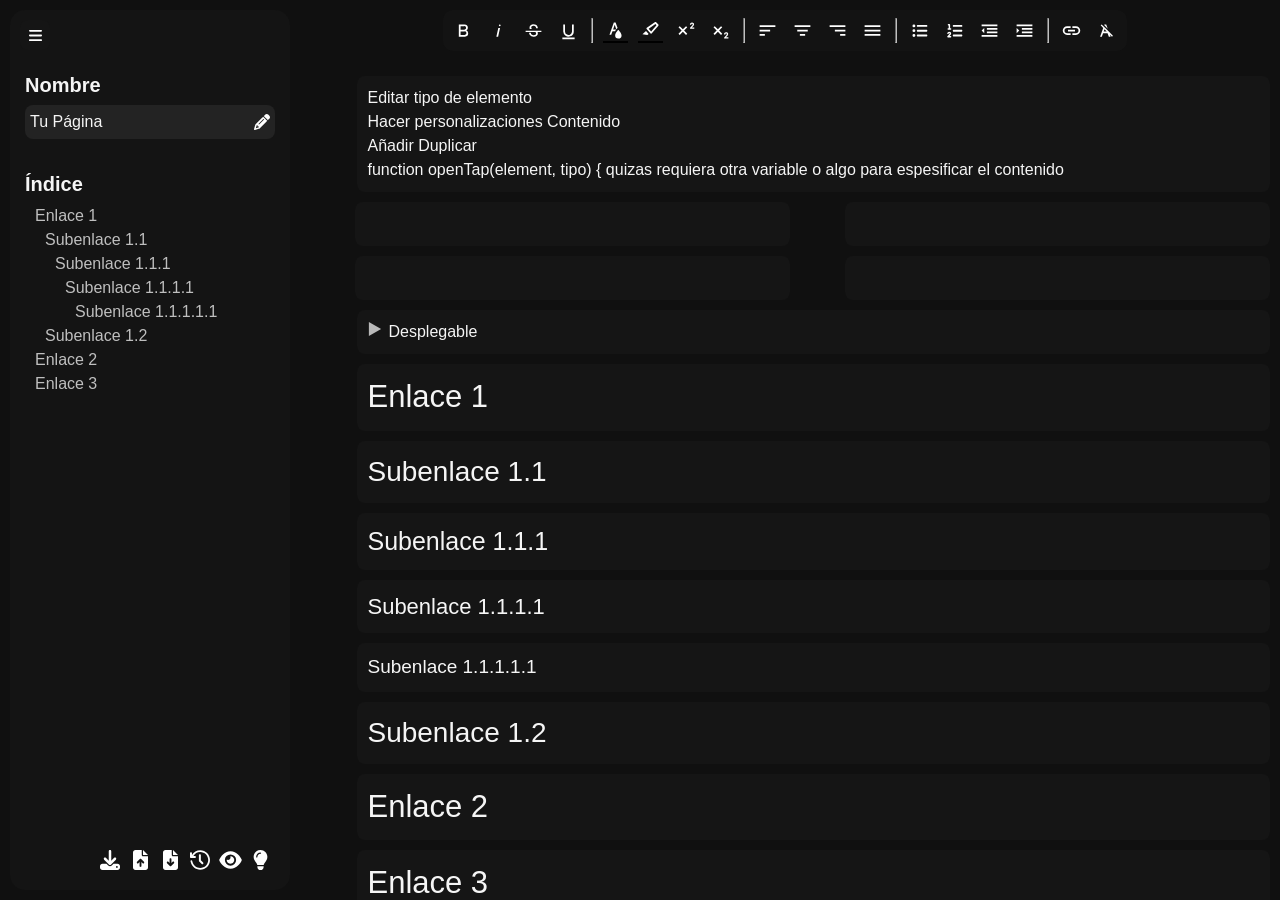
==== Proyecto/index.html @ 1f8efad2 "Add files via upload" ====
<!DOCTYPE html>
<html lang="es">
  <head>
    <meta charset="UTF-8">
    <meta name="viewport" content="width=device-width, initial-scale=1.0">
    <title>Tu Página</title>
    <link rel="stylesheet" href="style.css">
  </head>
  <body class="dark Edit">
    <div id="menu-lateral" class="active">
      <div class="popup-backdrop" onclick="toggleMenu()" ontouchstart="toggleMenu()"></div>
      <div class="btn-desplegable" onclick="toggleMenu()" ontouchstart="toggleMenu()"><i class="menu"></i></div>
      <div class="panel-menu">
        <div class="indice">
          <h2>Nombre</h2>
          <div class="nombre">
            <p contenteditable="true" oninput="document.title=this.innerText.trim()!=='' ? this.innerText:'Titulo'" onblur="if (this.innerText.trim() === '') {this.innerText = 'Titulo';}">Tu Página</p>
            <i class="edit"></i>
          </div>
          <h2>Índice</h2>
          <div id="indice"></div>
        </div>
        <div class="configuracion">
          <a href="#" title="Guardar"><i class="download"></i></a>
          <a href="#" title="Importar"><i class="import"></i></a>
          <a href="#" title="Exportar"><i class="export"></i></a>
          <a href="#" title="Historial"><i class="story"></i></a>
          <a href="#" title="Editar" onclick="ModeEditar()" ontouchstart="ModeEditar()"><i class="edit"></i></a>
          <a href="#" title="Vista" onclick="ModeView()" ontouchstart="ModeView()"><i class="view"></i></a>
          <a href="#" title="Cambiar aspecto" onclick="document.body.classList.toggle('dark');" ontouchstart="document.body.classList.toggle('dark');"><i class="light"></i></a>
        </div>
      </div>
    </div>

    <div class="cuerpo">
      <div class="menu-superior">
        <div class="menuEdicion">
          <a href="#" title="Negrita (Ctrl+B)" class="opcion" id="negro" onclick="aplicarFormato('bold')" ontouchstart="aplicarFormato('bold')"><i class="bold"></i></a>
          <a href="#" title="Cursiva (Ctrl+I)" class="opcion" id="cursiva" onclick="aplicarFormato('italic')" ontouchstart="aplicarFormato('italic')"><i class="italic"></i></a>
          <a href="#" title="Tachar" class="opcion" id="tachar" onclick="aplicarFormato('strikeThrough')" ontouchstart="aplicarFormato('strikeThrough')"><i class="strikeThrough"></i></a>
          <a href="#" title="Subrayar (Ctrl+U)" class="opcion" id="subrayar" onclick="aplicarFormato('underline')" ontouchstart="aplicarFormato('underline')"><i class="underline"></i></a>
          <hr>
          <label for="colorTexto" title="Color de texto" class="opcion">
            <i class="foreColor"></i>
            <input type="color" id="colorTexto" oninput="cambiarColor('foreColor', this.value)">
            <span style="background: black;" id="color-texto"></span>
          </label>
          <label for="colorResaltar" title="Color de relleno" class="opcion">
            <i class="backColor"></i>
            <input type="color" id="colorResaltar" oninput="cambiarColor('backColor', this.value)">
            <span style="background: black;" id="color-resaltar"></span>
          </label>
          <a href="#" title="Superíndice" class="opcion" id="superindice" onclick="aplicarFormato('superscript')" ontouchstart="aplicarFormato('superscript')"><i class="superscript"></i></a>
          <a href="#" title="Subíndice" class="opcion" id="subindice" onclick="aplicarFormato('subscript')" ontouchstart="aplicarFormato('subscript')"><i class="subscript"></i></a>
          <hr>
          <a href="#" title="Alinear a la izquierda" class="opcion" id="izquierda" onclick="aplicarFormato('justifyLeft')" ontouchstart="aplicarFormato('justifyLeft')"><i class="justifyLeft"></i></a>
          <a href="#" title="Alinear al centro" class="opcion" id="centro" onclick="aplicarFormato('justifyCenter')" ontouchstart="aplicarFormato('justifyCenter')"><i class="justifyCenter"></i></a>
          <a href="#" title="Alinear a la derecha" class="opcion" id="derecha" onclick="aplicarFormato('justifyRight')" ontouchstart="aplicarFormato('justifyRight')"><i class="justifyRight"></i></a>
          <a href="#" title="Justificar texto" class="opcion" id="justificar" onclick="aplicarFormato('justifyFull')" ontouchstart="aplicarFormato('justifyFull')"><i class="justifyFull"></i></a>
          <hr>
          <a href="#" title="Lista con viñeta" class="opcion" id="lista-viñeta" onclick="aplicarFormato('insertUnorderedList')" ontouchstart="aplicarFormato('insertUnorderedList')"><i class="insertUnorderedList"></i></a>
          <a href="#" title="Lista con numerada" class="opcion" id="lista-numerada" onclick="aplicarFormato('insertOrderedList')" ontouchstart="aplicarFormato('insertOrderedList')"><i class="insertOrderedList"></i></a>
          <a href="#" title="Reducir sangria" class="opcion" id="reducir-sangria" onclick="aplicarFormato('outdent')" ontouchstart="aplicarFormato('outdent')"><i class="outdent"></i></a>
          <a href="#" title="Aumentar sangria" class="opcion" id="aumentar-sangria" onclick="aplicarFormato('indent')" ontouchstart="aplicarFormato('indent')"><i class="indent"></i></a>
          <hr>
          <a href="#" title="Insertar enlace" class="opcion" id="enlaces" onclick="insertarEnlace()" ontouchstart="insertarEnlace()"><i class="insertarEnlace"></i></a>
          <a href="#" title="Borrar formato" class="opcion" id="borrar-formato" onclick="aplicarFormato('removeFormat')" ontouchstart="aplicarFormato('removeFormat')"><i class="removeFormat"></i></a>
        </div>
      </div>

      <div id="conten">
        <div class="seccion">
          <div class="columna">
            <div class="content texto" data-info='{"tipo": "texto"}'>
              <div class="conf">
                <i class="add" onclick="openTap(this, 'Add')" ontouchstart="openTap(this, 'Add')"></i>
                <i class="drag" ondragstart="iniciarArrastre(event)" draggable="true"></i>
              </div>
              <div class="ajustes">
                <i class="configuracion" onclick="abrirConfig(this)" ontouchstart="abrirConfig(this)"></i>
                <div class="configura">
                  <div onclick="openTap(this, 'Editar')" ontouchstart="openTap(this, 'Editar')"><i class="edit"></i> Editar</div>
                  <div onclick="openTap(this, 'Contenido')" ontouchstart="openTap(this, 'Contenido')"><i class="conte"></i> Contenido</div>
                  <div onclick="delContent(this)" ontouchstart="delContent(this)"><i class="del"></i> Borrar</div>
                </div>
              </div>
              <div class="contenido" contenteditable="true" onmouseup="actualizarBotonesFormato()">
                <!-- Contenido aquí -->
                <div>Editar tipo de elemento</div>
                <div>Hacer personalizaciones Contenido</div>
                <div>Añadir Duplicar</div>
                <div>function openTap(element, tipo) { quizas requiera otra variable o algo para espesificar el contenido</div>
              </div>
            </div>
          </div>
        </div>

        <div class="seccion columnas columnas11">
          <div class="columna">
            <div class="content texto" data-info='{"tipo": "texto"}'>
              <div class="conf">
                <i class="add" onclick="openTap(this, 'Add')" ontouchstart="openTap(this, 'Add')"></i>
                <i class="drag" ondragstart="iniciarArrastre(event)" draggable="true"></i>
              </div>
              <div class="ajustes">
                <i class="configuracion" onclick="abrirConfig(this)" ontouchstart="abrirConfig(this)"></i>
                <div class="configura">
                  <div onclick="openTap(this, 'Editar')" ontouchstart="openTap(this, 'Editar')"><i class="edit"></i> Editar</div>
                  <div onclick="openTap(this, 'Contenido')" ontouchstart="openTap(this, 'Contenido')"><i class="conte"></i> Contenido</div>
                  <div onclick="delContent(this)" ontouchstart="delContent(this)"><i class="del"></i> Borrar</div>
                </div>
              </div>
              <div class="contenido" contenteditable="true" onmouseup="actualizarBotonesFormato()">
                <!-- Contenido aquí -->
              </div>
            </div>
            <div class="content texto" data-info='{"tipo": "texto"}'>
              <div class="conf">
                <i class="add" onclick="openTap(this, 'Add')" ontouchstart="openTap(this, 'Add')"></i>
                <i class="drag" ondragstart="iniciarArrastre(event)" draggable="true"></i>
              </div>
              <div class="ajustes">
                <i class="configuracion" onclick="abrirConfig(this)" ontouchstart="abrirConfig(this)"></i>
                <div class="configura">
                  <div onclick="openTap(this, 'Editar')" ontouchstart="openTap(this, 'Editar')"><i class="edit"></i> Editar</div>
                  <div onclick="openTap(this, 'Contenido')" ontouchstart="openTap(this, 'Contenido')"><i class="conte"></i> Contenido</div>
                  <div onclick="delContent(this)" ontouchstart="delContent(this)"><i class="del"></i> Borrar</div>
                </div>
              </div>
              <div class="contenido" contenteditable="true" onmouseup="actualizarBotonesFormato()">
                <!-- Contenido aquí -->
              </div>
            </div>
          </div>
          <div class="columna">
            <div class="content texto" data-info='{"tipo": "texto"}'>
              <div class="conf">
                <i class="add" onclick="openTap(this, 'Add')" ontouchstart="openTap(this, 'Add')"></i>
                <i class="drag" ondragstart="iniciarArrastre(event)" draggable="true"></i>
              </div>
              <div class="ajustes">
                <i class="configuracion" onclick="abrirConfig(this)" ontouchstart="abrirConfig(this)"></i>
                <div class="configura">
                  <div onclick="openTap(this, 'Editar')" ontouchstart="openTap(this, 'Editar')"><i class="edit"></i> Editar</div>
                  <div onclick="openTap(this, 'Contenido')" ontouchstart="openTap(this, 'Contenido')"><i class="conte"></i> Contenido</div>
                  <div onclick="delContent(this)" ontouchstart="delContent(this)"><i class="del"></i> Borrar</div>
                </div>
              </div>
              <div class="contenido" contenteditable="true" onmouseup="actualizarBotonesFormato()">
                <!-- Contenido aquí -->
              </div>
            </div>
            <div class="content texto" data-info='{"tipo": "texto"}'>
              <div class="conf">
                <i class="add" onclick="openTap(this, 'Add')" ontouchstart="openTap(this, 'Add')"></i>
                <i class="drag" ondragstart="iniciarArrastre(event)" draggable="true"></i>
              </div>
              <div class="ajustes">
                <i class="configuracion" onclick="abrirConfig(this)" ontouchstart="abrirConfig(this)"></i>
                <div class="configura">
                  <div onclick="openTap(this, 'Editar')" ontouchstart="openTap(this, 'Editar')"><i class="edit"></i> Editar</div>
                  <div onclick="openTap(this, 'Contenido')" ontouchstart="openTap(this, 'Contenido')"><i class="conte"></i> Contenido</div>
                  <div onclick="delContent(this)" ontouchstart="delContent(this)"><i class="del"></i> Borrar</div>
                </div>
              </div>
              <div class="contenido" contenteditable="true" onmouseup="actualizarBotonesFormato()">
                <!-- Contenido aquí -->
              </div>
            </div>
          </div>
        </div>

        <div class="seccion">
          <div class="columna">
            <div class="content desplegable" data-info='{"tipo": "desplegable"}'>
              <div class="conf">
                <i class="add" onclick="openTap(this, 'Add')" ontouchstart="openTap(this, 'Add')"></i>
                <i class="drag" ondragstart="iniciarArrastre(event)" draggable="true"></i>
              </div>
              <div class="ajustes">
                <i class="configuracion" onclick="abrirConfig(this)" ontouchstart="abrirConfig(this)"></i>
                <div class="configura">
                  <div onclick="openTap(this, 'Editar')" ontouchstart="openTap(this, 'Editar')"><i class="edit"></i> Editar</div>
                  <div onclick="openTap(this, 'Contenido')" ontouchstart="openTap(this, 'Contenido')"><i class="conte"></i> Contenido</div>
                  <div onclick="delContent(this)" ontouchstart="delContent(this)"><i class="del"></i> Borrar</div>
                </div>
              </div>
              <div class="contenido">
                <!-- Titulo y desplegable -->
                <div class="titulo">
                  <i class="arrow" onclick="desplegar(this)" ontouchstart="desplegar(this)"></i>
                  <div contenteditable="true" onmouseup="actualizarBotonesFormato()">Desplegable</div>
                </div>
                <div class="desplegado" style="max-height: 0px; overflow: hidden;">
                  <!-- Contenido aquí -->
                  <div class="seccion">
                    <div class="columna">
                      <div class="content texto" data-info='{"tipo": "texto"}'>
                        <div class="conf">
                          <i class="add" onclick="openTap(this, 'Add')" ontouchstart="openTap(this, 'Add')"></i>
                          <i class="drag" ondragstart="iniciarArrastre(event)" draggable="true"></i>
                        </div>
                        <div class="ajustes">
                          <i class="configuracion" onclick="abrirConfig(this)" ontouchstart="abrirConfig(this)"></i>
                          <div class="configura">
                            <div onclick="openTap(this, 'Editar')" ontouchstart="openTap(this, 'Editar')"><i class="edit"></i> Editar</div>
                            <div onclick="openTap(this, 'Contenido')" ontouchstart="openTap(this, 'Contenido')"><i class="conte"></i> Contenido</div>
                            <div onclick="delContent(this)" ontouchstart="delContent(this)"><i class="del"></i> Borrar</div>
                          </div>
                        </div>
                        <div class="contenido texto" contenteditable="true" onmouseup="actualizarBotonesFormato()">
                          <!-- Contenido aquí -->
                        </div>
                      </div>
                    </div>
                  </div>
                </div>
              </div>
            </div>
          </div>
        </div>
        
        <!-- Titulo -->
        <div class="seccion">
          <div class="columna">
            <div class="content titulo" data-info='{"tipo": "titulo", "nivel": "1"}'>
              <div class="conf">
                <i class="add" onclick="openTap(this, 'Add')" ontouchstart="openTap(this, 'Add')"></i>
                <i class="drag" ondragstart="iniciarArrastre(event)" draggable="true"></i>
              </div>
              <div class="ajustes">
                <i class="configuracion" onclick="abrirConfig(this)" ontouchstart="abrirConfig(this)"></i>
                <div class="configura">
                  <div onclick="openTap(this, 'Editar')" ontouchstart="openTap(this, 'Editar')"><i class="edit"></i> Editar</div>
                  <div onclick="openTap(this, 'Contenido')" ontouchstart="openTap(this, 'Contenido')"><i class="conte"></i> Contenido</div>
                  <div onclick="delContent(this)" ontouchstart="delContent(this)"><i class="del"></i> Borrar</div>
                </div>
              </div>
              <div class="contenido">
                <!-- Contenido aquí -->
                <div class="titulo" id="H1_0"></div>
                <h1 contenteditable="true" onmouseup="actualizarBotonesFormato()" onkeyup="UpdateTitulos()">Enlace 1</h1>
              </div>
            </div>
          </div>
        </div>
        
        <!-- Titulo -->
        <div class="seccion">
          <div class="columna">
            <div class="content titulo" data-info='{"tipo": "titulo", "nivel": "2"}'>
              <div class="conf">
                <i class="add" onclick="openTap(this, 'Add')" ontouchstart="openTap(this, 'Add')"></i>
                <i class="drag" ondragstart="iniciarArrastre(event)" draggable="true"></i>
              </div>
              <div class="ajustes">
                <i class="configuracion" onclick="abrirConfig(this)" ontouchstart="abrirConfig(this)"></i>
                <div class="configura">
                  <div onclick="openTap(this, 'Editar')" ontouchstart="openTap(this, 'Editar')"><i class="edit"></i> Editar</div>
                  <div onclick="openTap(this, 'Contenido')" ontouchstart="openTap(this, 'Contenido')"><i class="conte"></i> Contenido</div>
                  <div onclick="delContent(this)" ontouchstart="delContent(this)"><i class="del"></i> Borrar</div>
                </div>
              </div>
              <div class="contenido">
                <!-- Contenido aquí -->
                <div class="titulo" id="H2_1"></div>
                <h2 contenteditable="true" onmouseup="actualizarBotonesFormato()" onkeyup="UpdateTitulos()">Subenlace 1.1</h2>
              </div>
            </div>
          </div>
        </div>
        
        <!-- Titulo -->
        <div class="seccion">
          <div class="columna">
            <div class="content titulo" data-info='{"tipo": "titulo", "nivel": "3"}'>
              <div class="conf">
                <i class="add" onclick="openTap(this, 'Add')" ontouchstart="openTap(this, 'Add')"></i>
                <i class="drag" ondragstart="iniciarArrastre(event)" draggable="true"></i>
              </div>
              <div class="ajustes">
                <i class="configuracion" onclick="abrirConfig(this)" ontouchstart="abrirConfig(this)"></i>
                <div class="configura">
                  <div onclick="openTap(this, 'Editar')" ontouchstart="openTap(this, 'Editar')"><i class="edit"></i> Editar</div>
                  <div onclick="openTap(this, 'Contenido')" ontouchstart="openTap(this, 'Contenido')"><i class="conte"></i> Contenido</div>
                  <div onclick="delContent(this)" ontouchstart="delContent(this)"><i class="del"></i> Borrar</div>
                </div>
              </div>
              <div class="contenido">
                <!-- Contenido aquí -->
                <div class="titulo" id="H3_2"></div>
                <h3 contenteditable="true" onmouseup="actualizarBotonesFormato()" onkeyup="UpdateTitulos()">Subenlace 1.1.1</h3>
              </div>
            </div>
          </div>
        </div>

        <!-- Titulo -->
        <div class="seccion">
          <div class="columna">
            <div class="content titulo" data-info='{"tipo": "titulo", "nivel": "4"}'>
              <div class="conf">
                <i class="add" onclick="openTap(this, 'Add')" ontouchstart="openTap(this, 'Add')"></i>
                <i class="drag" ondragstart="iniciarArrastre(event)" draggable="true"></i>
              </div>
              <div class="ajustes">
                <i class="configuracion" onclick="abrirConfig(this)" ontouchstart="abrirConfig(this)"></i>
                <div class="configura">
                  <div onclick="openTap(this, 'Editar')" ontouchstart="openTap(this, 'Editar')"><i class="edit"></i> Editar</div>
                  <div onclick="openTap(this, 'Contenido')" ontouchstart="openTap(this, 'Contenido')"><i class="conte"></i> Contenido</div>
                  <div onclick="delContent(this)" ontouchstart="delContent(this)"><i class="del"></i> Borrar</div>
                </div>
              </div>
              <div class="contenido">
                <!-- Contenido aquí -->
                <div class="titulo" id="H4_3"></div>
                <h4 contenteditable="true" onmouseup="actualizarBotonesFormato()" onkeyup="UpdateTitulos()">Subenlace 1.1.1.1</h4>
              </div>
            </div>
          </div>
        </div>

        <!-- Titulo -->
        <div class="seccion">
          <div class="columna">
            <div class="content titulo" data-info='{"tipo": "titulo", "nivel": "5"}'>
              <div class="conf">
                <i class="add" onclick="openTap(this, 'Add')" ontouchstart="openTap(this, 'Add')"></i>
                <i class="drag" ondragstart="iniciarArrastre(event)" draggable="true"></i>
              </div>
              <div class="ajustes">
                <i class="configuracion" onclick="abrirConfig(this)" ontouchstart="abrirConfig(this)"></i>
                <div class="configura">
                  <div onclick="openTap(this, 'Editar')" ontouchstart="openTap(this, 'Editar')"><i class="edit"></i> Editar</div>
                  <div onclick="openTap(this, 'Contenido')" ontouchstart="openTap(this, 'Contenido')"><i class="conte"></i> Contenido</div>
                  <div onclick="delContent(this)" ontouchstart="delContent(this)"><i class="del"></i> Borrar</div>
                </div>
              </div>
              <div class="contenido">
                <!-- Contenido aquí -->
                <div class="titulo" id="H5_4"></div>
                <h5 contenteditable="true" onmouseup="actualizarBotonesFormato()" onkeyup="UpdateTitulos()">Subenlace 1.1.1.1.1</h5>
              </div>
            </div>
          </div>
        </div>

        <!-- Titulo -->
        <div class="seccion">
          <div class="columna">
            <div class="content titulo" data-info='{"tipo": "titulo", "nivel": "2"}'>
              <div class="conf">
                <i class="add" onclick="openTap(this, 'Add')" ontouchstart="openTap(this, 'Add')"></i>
                <i class="drag" ondragstart="iniciarArrastre(event)" draggable="true"></i>
              </div>
              <div class="ajustes">
                <i class="configuracion" onclick="abrirConfig(this)" ontouchstart="abrirConfig(this)"></i>
                <div class="configura">
                  <div onclick="openTap(this, 'Editar')" ontouchstart="openTap(this, 'Editar')"><i class="edit"></i> Editar</div>
                  <div onclick="openTap(this, 'Contenido')" ontouchstart="openTap(this, 'Contenido')"><i class="conte"></i> Contenido</div>
                  <div onclick="delContent(this)" ontouchstart="delContent(this)"><i class="del"></i> Borrar</div>
                </div>
              </div>
              <div class="contenido">
                <!-- Contenido aquí -->
                <div class="titulo" id="H2_5"></div>
                <h2 contenteditable="true" onmouseup="actualizarBotonesFormato()" onkeyup="UpdateTitulos()">Subenlace 1.2</h2>
              </div>
            </div>
          </div>
        </div>
        
        <!-- Titulo -->
        <div class="seccion">
          <div class="columna">
            <div class="content titulo" data-info='{"tipo": "titulo", "nivel": "1"}'>
              <div class="conf">
                <i class="add" onclick="openTap(this, 'Add')" ontouchstart="openTap(this, 'Add')"></i>
                <i class="drag" ondragstart="iniciarArrastre(event)" draggable="true"></i>
              </div>
              <div class="ajustes">
                <i class="configuracion" onclick="abrirConfig(this)" ontouchstart="abrirConfig(this)"></i>
                <div class="configura">
                  <div onclick="openTap(this, 'Editar')" ontouchstart="openTap(this, 'Editar')"><i class="edit"></i> Editar</div>
                  <div onclick="openTap(this, 'Contenido')" ontouchstart="openTap(this, 'Contenido')"><i class="conte"></i> Contenido</div>
                  <div onclick="delContent(this)" ontouchstart="delContent(this)"><i class="del"></i> Borrar</div>
                </div>
              </div>
              <div class="contenido">
                <!-- Contenido aquí -->
                <div class="titulo"></div>
                <h1 contenteditable="true" onmouseup="actualizarBotonesFormato()" onkeyup="UpdateTitulos()">Enlace 2</h1>
              </div>
            </div>
          </div>
        </div>
        
        <!-- Titulo -->
        <div class="seccion">
          <div class="columna">
            <div class="content titulo" data-info='{"tipo": "titulo", "nivel": "1"}'>
              <div class="conf">
                <i class="add" onclick="openTap(this, 'Add')" ontouchstart="openTap(this, 'Add')"></i>
                <i class="drag" ondragstart="iniciarArrastre(event)" draggable="true"></i>
              </div>
              <div class="ajustes">
                <i class="configuracion" onclick="abrirConfig(this)" ontouchstart="abrirConfig(this)"></i>
                <div class="configura">
                  <div onclick="openTap(this, 'Editar')" ontouchstart="openTap(this, 'Editar')"><i class="edit"></i> Editar</div>
                  <div onclick="openTap(this, 'Contenido')" ontouchstart="openTap(this, 'Contenido')"><i class="conte"></i> Contenido</div>
                  <div onclick="delContent(this)" ontouchstart="delContent(this)"><i class="del"></i> Borrar</div>
                </div>
              </div>
              <div class="contenido">
                <!-- Contenido aquí -->
                <div class="titulo" id="H1_7"></div>
                <h1 contenteditable="true" onmouseup="actualizarBotonesFormato()" onkeyup="UpdateTitulos()">Enlace 3</h1>
              </div>
            </div>
          </div>
        </div>
        
        <!-- Tabla -->
        <div class="seccion">
          <div class="columna">
            <div class="content tabla" data-info='{"tipo": "tabla"}'>
              <div class="conf">
                <i class="add" onclick="openTap(this, 'Add')" ontouchstart="openTap(this, 'Add')"></i>
                <i class="drag" ondragstart="iniciarArrastre(event)" draggable="true"></i>
              </div>
              <div class="ajustes">
                <i class="configuracion" onclick="abrirConfig(this)" ontouchstart="abrirConfig(this)"></i>
                <div class="configura">
                  <div onclick="openTap(this, 'Editar')" ontouchstart="openTap(this, 'Editar')"><i class="edit"></i> Editar</div>
                  <div onclick="openTap(this, 'Contenido')" ontouchstart="openTap(this, 'Contenido')"><i class="conte"></i> Contenido</div>
                  <div onclick="delContent(this)" ontouchstart="delContent(this)"><i class="del"></i> Borrar</div>
                </div>
              </div>
              <div class="contenido">
                <!-- Contenido aquí -->
                <table><tbody>
                  <tr>
                  <th contenteditable="true" onmouseup="actualizarBotonesFormato()">
                    Titulo 1 - Tuasdasdas sadas 
                    dsafasdfdafdfa
                    adsfdafdafajsnfmsadnfjsaijukbduajksb lasdkh fiuhenasdfk bakfbksa bfkldebf askjhdbfvknbfg vsdbkbgvksgkbak l
                  </th>
                  <th contenteditable="true" onmouseup="actualizarBotonesFormato()">Titulo 1 - Tuasdasdas sadas </th>
                  <th contenteditable="true" onmouseup="actualizarBotonesFormato()">Titulo 1 - Tuasdasdas sadas </th>
                  </tr>
                  <tr>
                  <td contenteditable="true" onmouseup="actualizarBotonesFormato()">Celda 1</td>
                  <td contenteditable="true" onmouseup="actualizarBotonesFormato()">Celda 2</td>
                  <td contenteditable="true" onmouseup="actualizarBotonesFormato()">Celda 3</td>
                  </tr>
                  <tr>
                  <td contenteditable="true" onmouseup="actualizarBotonesFormato()">Celda 4</td>
                  <td contenteditable="true" onmouseup="actualizarBotonesFormato()">Celda 5</td>
                  <td contenteditable="true" onmouseup="actualizarBotonesFormato()">Celda 6</td>
                  </tr>
                  <tr>
                  <td contenteditable="true" onmouseup="actualizarBotonesFormato()">Celda 7</td>
                  <td contenteditable="true" onmouseup="actualizarBotonesFormato()">Celda 8</td>
                  <td contenteditable="true" onmouseup="actualizarBotonesFormato()">Celda 9</td>
                  </tr>
                </tbody></table>
              </div>
            </div>
          </div>
        </div>

        <!-- Código -->
        <div class="seccion">
          <div class="columna">
            <div class="content code" data-info='{"tipo": "code"}'>
              <div class="conf">
                <i class="add" onclick="openTap(this, 'Add')" ontouchstart="openTap(this, 'Add')"></i>
                <i class="drag" ondragstart="iniciarArrastre(event)" draggable="true"></i>
              </div>
              <div class="ajustes">
                <i class="configuracion" onclick="abrirConfig(this)" ontouchstart="abrirConfig(this)"></i>
                <div class="configura">
                  <div onclick="openTap(this, 'Editar')" ontouchstart="openTap(this, 'Editar')"><i class="edit"></i> Editar</div>
                  <div onclick="openTap(this, 'Contenido')" ontouchstart="openTap(this, 'Contenido')"><i class="conte"></i> Contenido</div>
                  <div onclick="delContent(this)" ontouchstart="delContent(this)"><i class="del"></i> Borrar</div>
                </div>
              </div>
              <div class="contenido">
                <!-- Contenido aquí -->
                <div class="Codigo">
                  <div class="titulo">Código HTML</div>
                  <div class="copy"><button type="button" onclick="CopyCode(this)">Copiar</button></div>
                  <pre><code class="HTML" contenteditable="true" onkeydown="manejarTab(event, this)" onmouseup="actualizarBotonesFormato()" onfocus="limpiarContenido0(this)" onblur="limpiarContenido0(this); hljs.highlightAll();">&lt;a class="download" id="link1" href="#" download="success.txt"&gt;
  &lt;div class="text"&gt;&lt;span&gt;Download&lt;/span&gt;&lt;/div&gt;
  &lt;div class="icon"&gt;&lt;/div&gt;
&lt;/a&gt;</code></pre>
                  <div class="leyenda" contenteditable="true" onmouseup="actualizarBotonesFormato()" onblur="limpiarContenido0(this)">
                    Respuesta
                  </div>
                </div>
              </div>
            </div>
          </div>
        </div>

        <!-- Imagen Preview -->
        <div class="seccion">
          <div class="columna">
            <div class="content imagen" data-info='{"tipo": "imagen", "contenido": ""}'>
              <div class="conf">
                <i class="add" onclick="openTap(this, 'Add')" ontouchstart="openTap(this, 'Add')"></i>
                <i class="drag" ondragstart="iniciarArrastre(event)" draggable="true"></i>
              </div>
              <div class="ajustes">
                <i class="configuracion" onclick="abrirConfig(this)" ontouchstart="abrirConfig(this)"></i>
                <div class="configura">
                  <div onclick="openTap(this, 'Editar')" ontouchstart="openTap(this, 'Editar')"><i class="edit"></i> Editar</div>
                  <div onclick="openTap(this, 'Contenido')" ontouchstart="openTap(this, 'Contenido')"><i class="conte"></i> Contenido</div>
                  <div onclick="delContent(this)" ontouchstart="delContent(this)"><i class="del"></i> Borrar</div>
                </div>
              </div>
              <div class="contenido" onmouseup="actualizarBotonesFormato()">
                <!-- Contenido aquí -->
                <div class="preview" onclick="openTap(this, 'Contenido')" ontouchstart="openTap(this, 'Contenido')">
                  <div class="icon"></div>
                  <p>Imagen</p>
                </div>
              </div>
            </div>
          </div>
        </div>

        <!-- Imagen -->
        <div class="seccion">
          <div class="columna">
            <div class="content imagen" data-info='{"tipo": "imagen", "contenido": ""}'>
              <div class="conf">
                <i class="add" onclick="openTap(this, 'Add')" ontouchstart="openTap(this, 'Add')"></i>
                <i class="drag" ondragstart="iniciarArrastre(event)" draggable="true"></i>
              </div>
              <div class="ajustes">
                <i class="configuracion" onclick="abrirConfig(this)" ontouchstart="abrirConfig(this)"></i>
                <div class="configura">
                  <div onclick="openTap(this, 'Editar')" ontouchstart="openTap(this, 'Editar')"><i class="edit"></i> Editar</div>
                  <div onclick="openTap(this, 'Contenido')" ontouchstart="openTap(this, 'Contenido')"><i class="conte"></i> Contenido</div>
                  <div onclick="delContent(this)" ontouchstart="delContent(this)"><i class="del"></i> Borrar</div>
                </div>
              </div>
              <div class="contenido" onmouseup="actualizarBotonesFormato()">
                <!-- Contenido aquí -->
                <img src="https://unsplash.it/900/500/">
              </div>
            </div>
          </div>
        </div>

        <!-- Audio Preview -->
        <div class="seccion">
          <div class="columna">
            <div class="content audio" data-info='{"tipo": "audio", "contenido": ""}'>
              <div class="conf">
                <i class="add" onclick="openTap(this, 'Add')" ontouchstart="openTap(this, 'Add')"></i>
                <i class="drag" ondragstart="iniciarArrastre(event)" draggable="true"></i>
              </div>
              <div class="ajustes">
                <i class="configuracion" onclick="abrirConfig(this)" ontouchstart="abrirConfig(this)"></i>
                <div class="configura">
                  <div onclick="openTap(this, 'Editar')" ontouchstart="openTap(this, 'Editar')"><i class="edit"></i> Editar</div>
                  <div onclick="openTap(this, 'Contenido')" ontouchstart="openTap(this, 'Contenido')"><i class="conte"></i> Contenido</div>
                  <div onclick="delContent(this)" ontouchstart="delContent(this)"><i class="del"></i> Borrar</div>
                </div>
              </div>
              <div class="contenido" onmouseup="actualizarBotonesFormato()">
                <!-- Contenido aquí -->
                <div class="preview" onclick="openTap(this, 'Contenido')" ontouchstart="openTap(this, 'Contenido')">
                  <div class="icon"></div>
                  <p>Audio</p>
                </div>
              </div>
            </div>
          </div>
        </div>

        <!-- Audio -->
        <div class="seccion">
          <div class="columna">
            <div class="content audio" data-info='{"tipo": "audio", "contenido": ""}'>
              <div class="conf">
                <i class="add" onclick="openTap(this, 'Add')" ontouchstart="openTap(this, 'Add')"></i>
                <i class="drag" ondragstart="iniciarArrastre(event)" draggable="true"></i>
              </div>
              <div class="ajustes">
                <i class="configuracion" onclick="abrirConfig(this)" ontouchstart="abrirConfig(this)"></i>
                <div class="configura">
                  <div onclick="openTap(this, 'Editar')" ontouchstart="openTap(this, 'Editar')"><i class="edit"></i> Editar</div>
                  <div onclick="openTap(this, 'Contenido')" ontouchstart="openTap(this, 'Contenido')"><i class="conte"></i> Contenido</div>
                  <div onclick="delContent(this)" ontouchstart="delContent(this)"><i class="del"></i> Borrar</div>
                </div>
              </div>
              <div class="contenido" onmouseup="actualizarBotonesFormato()">
                <!-- Contenido aquí -->
                <audio controls=""><source src="https://archive.org/download/emptyroom_2201.poem_librivox/emptyroom_bates_ac.mp3" type="audio/mpeg"></audio>
              </div>
            </div>
          </div>
        </div>

        <!-- Video Preview -->
        <div class="seccion">
          <div class="columna">
            <div class="content video" data-info='{"tipo": "video", "contenido": ""}'>
              <div class="conf">
                <i class="add" onclick="openTap(this, 'Add')" ontouchstart="openTap(this, 'Add')"></i>
                <i class="drag" ondragstart="iniciarArrastre(event)" draggable="true"></i>
              </div>
              <div class="ajustes">
                <i class="configuracion" onclick="abrirConfig(this)" ontouchstart="abrirConfig(this)"></i>
                <div class="configura">
                  <div onclick="openTap(this, 'Editar')" ontouchstart="openTap(this, 'Editar')"><i class="edit"></i> Editar</div>
                  <div onclick="openTap(this, 'Contenido')" ontouchstart="openTap(this, 'Contenido')"><i class="conte"></i> Contenido</div>
                  <div onclick="delContent(this)" ontouchstart="delContent(this)"><i class="del"></i> Borrar</div>
                </div>
              </div>
              <div class="contenido" onmouseup="actualizarBotonesFormato()">
                <!-- Contenido aquí -->
                <div class="preview" onclick="openTap(this, 'Contenido')" ontouchstart="openTap(this, 'Contenido')">
                  <div class="icon"></div>
                  <p>Video</p>
                </div>
              </div>
            </div>
          </div>
        </div>

        <!-- Video -->
        <div class="seccion">
          <div class="columna">
            <div class="content video" data-info='{"tipo": "video", "contenido": ""}'>
              <div class="conf">
                <i class="add" onclick="openTap(this, 'Add')" ontouchstart="openTap(this, 'Add')"></i>
                <i class="drag" ondragstart="iniciarArrastre(event)" draggable="true"></i>
              </div>
              <div class="ajustes">
                <i class="configuracion" onclick="abrirConfig(this)" ontouchstart="abrirConfig(this)"></i>
                <div class="configura">
                  <div onclick="openTap(this, 'Editar')" ontouchstart="openTap(this, 'Editar')"><i class="edit"></i> Editar</div>
                  <div onclick="openTap(this, 'Contenido')" ontouchstart="openTap(this, 'Contenido')"><i class="conte"></i> Contenido</div>
                  <div onclick="delContent(this)" ontouchstart="delContent(this)"><i class="del"></i> Borrar</div>
                </div>
              </div>
              <div class="contenido" onmouseup="actualizarBotonesFormato()">
                <!-- Contenido aquí -->
                <video controls=""><source src="https://archive.org/download/Pittsburgh_Slim_Girls_Kiss_Girls/Pittsburgh%20Slim_Girls%20Kiss%20Girls.mp4" type="video/mp4"></video>
              </div>
            </div>
          </div>
        </div>
        
        <!-- Iframe Preview -->
        <div class="seccion">
          <div class="columna">
            <div class="content iframe" data-info='{"tipo": "iframe", "contenido": "", "loading": "", "allowfullscreen":false, "allow-scripts":false, "allow-same-origin":false, "allow-popups":false, "allow-presentation":false, "allow-modals":false}'>
              <div class="conf">
                <i class="add" onclick="openTap(this, 'Add')" ontouchstart="openTap(this, 'Add')"></i>
                <i class="drag" ondragstart="iniciarArrastre(event)" draggable="true"></i>
              </div>
              <div class="ajustes">
                <i class="configuracion" onclick="abrirConfig(this)" ontouchstart="abrirConfig(this)"></i>
                <div class="configura">
                  <div onclick="openTap(this, 'Editar')" ontouchstart="openTap(this, 'Editar')"><i class="edit"></i> Editar</div>
                  <div onclick="openTap(this, 'Contenido')" ontouchstart="openTap(this, 'Contenido')"><i class="conte"></i> Contenido</div>
                  <div onclick="delContent(this)" ontouchstart="delContent(this)"><i class="del"></i> Borrar</div>
                </div>
              </div>
              <div class="contenido" onmouseup="actualizarBotonesFormato()">
                <!-- Contenido aquí -->
                <div class="preview" onclick="openTap(this, 'Contenido')" ontouchstart="openTap(this, 'Contenido')">
                  <div class="icon"></div>
                  <p>Iframe</p>
                </div>
              </div>
            </div>
          </div>
        </div>
        
        <!-- Iframe -->
        <div class="seccion">
          <div class="columna">
            <div class="content iframe" data-info='{"tipo": "iframe", "contenido": "https://www.youtube-nocookie.com/embed/CXerF6crDRs", "loading": "", "allowfullscreen":true, "allow-scripts":false, "allow-same-origin":false, "allow-popups":false, "allow-presentation":false, "allow-modals":false}'>
              <div class="conf">
                <i class="add" onclick="openTap(this, 'Add')" ontouchstart="openTap(this, 'Add')"></i>
                <i class="drag" ondragstart="iniciarArrastre(event)" draggable="true"></i>
              </div>
              <div class="ajustes">
                <i class="configuracion" onclick="abrirConfig(this)" ontouchstart="abrirConfig(this)"></i>
                <div class="configura">
                  <div onclick="openTap(this, 'Editar')" ontouchstart="openTap(this, 'Editar')"><i class="edit"></i> Editar</div>
                  <div onclick="openTap(this, 'Contenido')" ontouchstart="openTap(this, 'Contenido')"><i class="conte"></i> Contenido</div>
                  <div onclick="delContent(this)" ontouchstart="delContent(this)"><i class="del"></i> Borrar</div>
                </div>
              </div>
              <div class="contenido" onmouseup="actualizarBotonesFormato()">
                <!-- Contenido aquí -->
                <iframe src="https://www.youtube-nocookie.com/embed/CXerF6crDRs"></iframe>
              </div>
            </div>
          </div>
        </div>

      </div>
    </div>

    <!-- Ventanas -->
    <div id="menuTap" class="">
      <div class="popup-backdrop" onclick="closeTap(this)" ontouchstart="closeTap(this)"></div>
      <div class="AddTap">
        <div class="barraTitulo">
          <p>Añadir</p><i class="close" onclick="closeTap(this)" ontouchstart="closeTap(this)"></i>
        </div>
        <div class="info">
          <!-- Distribución -->
          <p>Distribución</p>
          <div class="distribucion">
            <p onclick="addContent('col11')" ontouchstart="addContent('col11')"><i class="col11"></i></p>
            <p onclick="addContent('col21')" ontouchstart="addContent('col21')"><i class="col21"></i></p>
            <p onclick="addContent('col12')" ontouchstart="addContent('col12')"><i class="col12"></i></p>
            <p onclick="addContent('col111')" ontouchstart="addContent('col111')"><i class="col111"></i></p>
            <p onclick="addContent('col112')" ontouchstart="addContent('col112')"><i class="col112"></i></p>
            <p onclick="addContent('col121')" ontouchstart="addContent('col121')"><i class="col121"></i></p>
            <p onclick="addContent('col211')" ontouchstart="addContent('col211')"><i class="col211"></i></p>
          </div>
          <!-- Contenido -->
          <p>Contenido</p>
          <div class="contenido">
            <p onclick="addContent('titulo')" ontouchstart="addContent('titulo')"><i class="titulo"></i>Título</p>
            <p onclick="addContent('texto')" ontouchstart="addContent('texto')"><i class="texto"></i>Texto</p>
            <p onclick="addContent('desplegable')" ontouchstart="addContent('desplegable')"><i class="arrow"></i>Desplegable</p>
            <p onclick="addContent('tabla')" ontouchstart="addContent('tabla')"><i class="tabla"></i>Tabla</p>
            <p onclick="addContent('iframe')" ontouchstart="addContent('iframe')"><i class="iframe"></i>Iframe</p>
            <p onclick="addContent('imagen')" ontouchstart="addContent('imagen')"><i class="imagen"></i>Imagen</p>
            <p onclick="addContent('audio')" ontouchstart="addContent('audio')"><i class="audio"></i>Audio</p>
            <p onclick="addContent('video')" ontouchstart="addContent('video')"><i class="video"></i>Video</p>
            <p onclick="addContent('codigo')" ontouchstart="addContent('codigo')"><i class="codigo"></i>Código</p>
            <p onclick="addContent('custom')" ontouchstart="addContent('custom')"><i class="custom"></i>Personalizado</p>
          </div>
        </div>
      </div>
      <div class="EditarTap">
        <div class="barraTitulo">
          <p>Editar</p><i class="close" onclick="closeTap(this)" ontouchstart="closeTap(this)"></i>
        </div>
        <div class="info">
          <!-- Contenido -->
          Cambiar el tipo de contenido a una imagen o lo que sea
          Añadir clase personalizada para poder modificarla posteriormente desde configuracion.
        </div>
      </div>
      <div class="ContenidoTap">
        <div class="barraTitulo">
          <p>Contenido</p><i class="close" onclick="closeTap(this)" ontouchstart="closeTap(this)"></i>
        </div>
        <div class="info">
          <!-- Contenido -->
          <form></form>
        </div>
      </div>
      <div class="ConfigTap">
        <div class="barraTitulo">
          <p>Configuración</p><i class="close" onclick="closeTap(this)" ontouchstart="closeTap(this)"></i>
        </div>
        <div class="info">
          <!-- Contenido -->
          Modo claro
            --fondo: #EBE7E0;
            --fondo-elemento: #dfdbd3cc;
            --fondo-elemento-resaltado: #c9c5bcb3;
            --fondo-reslatado: #00000005;
            --fondo-reslatado-activo: #00000010;
            --text-base: #595959;
            --text-resaltado: #000000;
            --text-secundario: #787878;
            --comando-fondo-marco: #e1d7cd;
            --comando-fondo: #ebe6dc;
          
          Modo oscuro
            --fondo: #101010;
            --fondo-elemento: #151515cc;
            --fondo-elemento-resaltado: #1c1c1cb3;
            --fondo-reslatado: #ffffff05;
            --fondo-reslatado-activo: #ffffff10;
            --text-base: #f5f5f5;
            --text-resaltado: #FFFFFF;
            --text-secundario: #BFBFBF;
            --comando-fondo-marco: #141414;
            --comando-fondo: #000;
          
          <Textarea>donde poner styles personalizados a parte</Textarea>
        </div>
      </div>
    </div>
    <script src="script.js"></script>
    <script src="Highlight.js"></script>
  </body>
</html>
---- Proyecto/style.css ----
/* Estilos pagina */
:root body {
	--fondo: #EBE7E0;
	--fondo-elemento: #dfdbd3e6;
	--fondo-elemento-resaltado: #c9c5bcb3;
	--fondo-resaltado: #00000005;
	--fondo-resaltado-activo: #00000010;
	--fondo-resaltado2: #e1e1e1;
	--fondo-resaltado2-hover: #d4d4d4;
	--fondo-resaltado2-activo: #ffffff10;
	--text-base: #595959;
	--text-resaltado: #000000;
	--text-secundario: #787878;
	--comando-fondo-marco: #e1d7cd;
	--comando-fondo: #ebe6dc;
	--color-icon: brightness(0);
}
:root body.dark {
	--fondo: #101010;
	--fondo-elemento: #151515e6;
	--fondo-elemento-resaltado: #1c1c1cb3;
	--fondo-resaltado: #ffffff05;
	--fondo-resaltado-activo: #ffffff10;
	--fondo-resaltado2: #1e1e1e;
	--fondo-resaltado2-hover: #3d3c3c;
	--fondo-resaltado2-activo: #323232;
	--text-base: #f5f5f5;
	--text-resaltado: #FFFFFF;
	--text-secundario: #BFBFBF;
	--comando-fondo-marco: #141414;
	--comando-fondo: #000;
	--color-icon: brightness(0) invert(1);
}
* {
	margin: 0;
	padding: 0;
	box-sizing: border-box;
	font-size: min(16px, max(2vw, 15px));
	line-height: 1.5em;
	transition: all 0.2s ease;
}
body {
	background-color: var(--fondo);
	width: 100vw;
	max-width: 100%;
	height: 100vh;
	overflow: hidden;
	display: flex;
	color: var(--text-base);
	font-family: Arial;
}
*[contenteditable="true"] {outline: 0;}

body.Edit #menu-lateral .configuracion a[title="Editar"],
body.View #menu-lateral .configuracion a[title="Historial"],
body.View #menu-lateral .configuracion a[title="Vista"],
body.View #menu-lateral .configuracion a[title="Guardar"],
body.View #menu-lateral .configuracion a[title="Importar"],
body.View #menu-lateral .configuracion a[title="Exportar"],
body.View #conten .seccion .ajustes,
body.View #conten .seccion .conf {display: none;}



/* ----------------------------------- */
/* Menu lateral */
#menu-lateral {
	width: 0px;
	user-select: none;
	transition: width 0.5s ease 0.2s, padding 0.5s ease 0.2s;
}
#menu-lateral.mob-active {
	width: 300px;
	padding: 10px;
	transition: width 0.5s ease, padding 0.5s ease;
}
#menu-lateral .btn-desplegable  {
	background-color: var(--fondo-elemento);
	width: 30px;
	height: 30px;
	border-radius: 8px;
	cursor: pointer;
	position: absolute;
	top: 20px;
	left: 20px;
	z-index: 11;
	display: flex;
	justify-content: center;
	align-items: center;
}
#menu-lateral .btn-desplegable:hover {background-color: var(--fondo-elemento-resaltado);}
#menu-lateral .btn-desplegable i   {
  width: 15px;
  height: 15px;
}
#menu-lateral .panel-menu  {
	background-color: var(--fondo-elemento);
	width: 100%;
	height: 100%;
	padding: 15px;
	padding-top: 60px;
	border-radius: 15px;
	position: relative;
	z-index: 10;
	display: flex;
	flex-direction: column;
	justify-content: space-between;
	transform: translateX(-300px);
	transition: transform 0.5s ease;
}
#menu-lateral .indice .nombre {margin-bottom: 30px;}
body.Edit #menu-lateral .indice .nombre {
	background-color: var(--fondo-resaltado-activo);
	padding: 5px;
	border-radius: 8px;
	position: relative;
	color: var(--text-base);
}
body.Edit #menu-lateral .indice .nombre i.edit {
	width: 1em;
	height: 1em;
	opacity: 1;
	position: absolute;
	top: 50%;
	right: 5px;
	display: block;
	transform: translateY(-50%);
	pointer-events: none;
}
body.Edit #menu-lateral .indice .nombre:hover i.edit {
  opacity: 0;
}
#menu-lateral .indice h2  {
	margin-bottom: 5px;
	color: var(--text-base);
	font-size: 1.25em;
}
#menu-lateral .indice #indice {
	margin-left: 10px;
	display: flex;
	flex-direction: column;
}
#menu-lateral .indice #indice .H2 {margin-left: 10px;}
#menu-lateral .indice #indice .H3 {margin-left: 20px;}
#menu-lateral .indice #indice .H4 {margin-left: 30px;}
#menu-lateral .indice #indice .H5 {margin-left: 40px;}
#menu-lateral .indice a  {
  color: var(--text-secundario);
  text-decoration: none;
}
#menu-lateral .indice a:hover  {color: var(--text-resaltado);}
#menu-lateral .configuracion {
  display: flex;
  justify-content: flex-end;
}
#menu-lateral .configuracion a {
	height: 30px;
	aspect-ratio: 1/1;
	padding: 5px;
	border-radius: 5px;
	cursor: pointer;
	display: flex;
	flex-direction: column;
	justify-content: center;
	align-items: center;
}
#menu-lateral .configuracion a:hover {background-color: var(--fondo-elemento-resaltado);}
#menu-lateral .configuracion a i {
	background-position: center;
	background-repeat: no-repeat;
	background-size: contain;
	width: 25px;
	height: 25px;
	display: block;
}
#menu-lateral .popup-backdrop  {
	background: #101010bf;
	width: 100vw;
	height: 100vh;
	opacity: 0;
	position: absolute;
	top: 0;
	left: 0;
	z-index: 2;
	display: none;
}
@media (min-width: 900px) {
  #menu-lateral.active {
    width: 300px;
    padding: 10px;
    transition: width 0.5s ease, padding 0.5s ease;
  }
  #menu-lateral.active .panel-menu {
    transform: translateX(0px);
    transition: transform 0.5s ease 0.2s;
  }
}
@media (max-width: 900px) {
  #menu-lateral {
    height: 100vh;
    position: absolute;
    top: 0;
    left: 0;
  }
  #menu-lateral.mob-active .popup-backdrop {
    opacity: 1;
    display: block;
  }  
  #menu-lateral.mob-active .panel-menu {
    transform: translateX(0px);
    transition: transform 0.5s ease 0.2s;
  }
}
@media (max-width: 500px) {
  #menu-lateral.mob-active {width: 100%;}
}


/* ----------------------------------- */
/* Cuerpo */
.cuerpo {
	padding-bottom: 50px;
	overflow-x: hidden;
	overflow-y: auto;
	display: flex;
	flex: 1;
	flex-direction: column;
	align-items: center;
	transition: all 0s;
}
.cuerpo::-webkit-scrollbar {
  background-color: transparent;
  width: 15px;
  height: 15px;
}
.cuerpo::-webkit-scrollbar-track {
  border-radius: 20px;
}
.cuerpo::-webkit-scrollbar-thumb {
  background: var(--text-secundario);
  border: 3px solid var(--fondo);
  border-radius: 20px;
}
.cuerpo::-webkit-scrollbar-thumb:hover {
  opacity: .75;
}
#conten {
	width: 100%;
	max-width: 1250px;
	padding: 10px;
	position: relative;
}


/* ----------------------------------- */
/* Menu superior */
.menu-superior {
	width: 100%;
	padding: 10px;
	position: sticky;
	top: 0;
	z-index: 1;
	user-select: none;
}
body.View .menu-superior {height: 20px;}
.menuEdicion {
	background: var(--fondo-elemento);
	width: max-content;
	max-width: 100%;
	margin: 0 auto;
	padding: 3px;
	border-radius: 10px;
	display: flex;
	flex-wrap: wrap;
	align-items: center;
}
body.View .menuEdicion {opacity: 0; pointer-events: none;}
.menuEdicion .opcion   {
	height: 35px;
	aspect-ratio: 1/1;
	padding: 5px;
	border-radius: 5px;
	cursor: pointer;
	display: flex;
	flex-direction: column;
	justify-content: center;
	align-items: center;
}
.menuEdicion .opcion:hover {background: var(--fondo-elemento-resaltado);}
.menuEdicion .opcion svg, .menuEdicion .opcion i {
  width: 21px;
  aspect-ratio: 1/1;
}
.menuEdicion .opcion.activo svg, .menuEdicion .opcion.activo i {
  fill: #03A9F4;
  filter: invert(0);
}
.menuEdicion hr {
	height: 25px;
	margin: 0 5px;
	border-color: var(--text-secundario);
}
.menuEdicion label {position: relative;}
.menuEdicion label input {
	width: 0px;
	height: 0px;
	margin: -1px;
	padding: 0;
	border: none;
	overflow: hidden;
	position: absolute;
	bottom: 0;
	left: 0;
}
.menuEdicion label span {
	width: 100%;
	height: 2px;
	margin-top: 2px;
}

@media (max-width: 1350px) {
  #menu-lateral ~ .cuerpo .menu-superior  {
    padding-left: 80px;
  }
  @media (max-width: 899px) {
    #menu-lateral.mob-active ~ .cuerpo .menu-superior {padding-left: 0;}
  }
  @media (min-width: 900px) and (max-width: 1350px) {
    #menu-lateral.active ~ .cuerpo .menu-superior {padding-left: 0;}
  }
}


/* ----------------------------------- */
/* Seccion */
#conten.moveUP::after,
#conten.moveDOWN::after {
	content: "";
	background: #03A9F4;
	width: calc(100% - 75px);
	height: 4px;
	position: absolute;
	right: 10px;
	z-index: 1;
}
#conten.moveUP::after {top: 8px}
#conten.moveDOWN::after {bottom: 8px}
#conten .seccion {width: 100%;}
#conten .seccion.columnas {display: flex;}
#conten .seccion.columnas11 .columna {width: 50%;}
#conten .seccion.columnas21 .columna:first-child,
#conten .seccion.columnas12 .columna:last-child {width: 66.6%;}
#conten .seccion.columnas12 .columna:first-child,
#conten .seccion.columnas21 .columna:last-child {width: 33.3%;}
#conten .seccion.columnas111 .columna {width: 33.3%;}
#conten .seccion.columnas211 .columna,
#conten .seccion.columnas121 .columna,
#conten .seccion.columnas112 .columna {width: 25%;}
#conten .seccion.columnas211 .columna:nth-child(1),
#conten .seccion.columnas121 .columna:nth-child(2),
#conten .seccion.columnas112 .columna:nth-child(3) {width: 50%;}
#conten .seccion .columna {
	width: 100%;
	display: flex;
	flex-direction: column;
}
#conten .seccion.columnas .columna:not(:first-child) {padding-left: 10px;}
#conten .seccion .content {
	width: 100%;
	padding: 5px 0;
	position: relative;
	display: flex;
}
#conten .seccion .content.moveUP::after,
#conten .seccion .content.moveDOWN::after {
	content: "";
	background: #03A9F4;
	width: calc(100% - 55px);
	height: 4px;
	position: absolute;
	right: 0px;
	z-index: 1;
}
#conten .seccion .content.moveUP::after {top: -2px}
#conten .seccion .content.moveDOWN::after {bottom: -2px}
#conten .seccion .contenido {
	width: 100%;
	min-height: 2em;
	padding: 10px;
	word-wrap: break-word;
}
body.Edit #conten .seccion .contenido {
	background-color: var(--fondo-resaltado);
	max-width: calc(100% - 45px);
	border-radius: 8px;
	min-height: 44px;
	position: relative;
	color: var(--text-base);
}
body.Edit #conten .seccion .contenido ol,
body.Edit #conten .seccion .contenido ul {margin-left: 20px;}
body.Edit #conten .seccion .content:hover .contenido {background-color: var(--fondo-resaltado-activo);}
#conten .seccion .contenido {overflow-x: auto;}
#conten .seccion .contenido::-webkit-scrollbar {
  background-color: transparent;
  width: 12px;
  height: 12px;
}
#conten .seccion .contenido::-webkit-scrollbar-track {
  border-radius: 20px;
}
#conten .seccion .contenido::-webkit-scrollbar-thumb {
  background: var(--text-secundario);
  border: 3px solid var(--fondo);
  border-radius: 20px;
}
#conten .seccion .contenido::-webkit-scrollbar-thumb:hover {
  opacity: .75;
}
#conten .seccion .contenido span[style*="background-color"],
#conten .seccion .contenido font[style*="background-color"] {border-radius: 5px; padding: 2.5px;}
#conten .seccion .conf {
	width: 50px;
	margin-top: 13px;
	display: flex;
	opacity: 0;
}
#conten .seccion .content:hover .conf {opacity: 1;}
#conten .seccion .conf > i {
	width: 16px;
	height: 16px;
	margin-right: 5px;
	opacity: .5;
	cursor: pointer;
	display: block;
}
#conten .seccion .conf > i:hover  {opacity: 1;}
#conten .seccion .conf > i.drag {cursor: grab}
#conten .seccion .conf > i.drag:active {cursor: grabbing}
#conten .seccion .ajustes {
	background-color: var(--fondo-elemento);
	padding: 4px;
	border-radius: 5px;
	position: absolute;
	top: -4px;
	right: -4px;
	opacity: 0;
}
#conten .seccion .content:hover .ajustes {opacity: 1;}
#conten .seccion .ajustes i {
	width: 15px;
	height: 15px;
	opacity: .5;
	cursor: pointer;
	position: relative;
	z-index: 1;
	display: block;
}
#conten .seccion .ajustes i:hover {opacity: 1;}
#conten .seccion .ajustes .configura {
	background-color: var(--fondo-elemento);
	width: 125px;
	padding: 5px;
	border-radius: 8px;
	position: absolute;
	top: 0;
	right: calc(100% + 5px);
	z-index: 1;
	display: none;
}
#conten .seccion .content.texto .ajustes .configura div[onclick="openTap(this, 'Contenido')"],
#conten .seccion .content.desplegable .ajustes .configura div[onclick="openTap(this, 'Contenido')"] {display: none;}
#conten .seccion .ajustes.openConfig .configura {
	display: block;
	user-select: none;
}
#conten .seccion .ajustes .configura > div {
	padding: 5px 8px;
	border-radius: 8px;
	cursor: pointer;
	display: flex;
	align-items: baseline;
	gap: 8px;
}
#conten .seccion .ajustes .configura > div:hover {
  background-color: var(--fondo-elemento-resaltado);
  color: var(--text-resaltado);
}
#conten .seccion .ajustes .configura > div:hover i {opacity: 1;}

@media (max-width: 900px) {
  #conten .seccion.columnas {gap: 0px; flex-direction: column;}
  #conten .seccion.columnas .columna {width: 100%;}
}


/* Titulo */
#conten .content.titulo .contenido .titulo {position: absolute;}
body.Edit #conten .content.titulo .contenido .titulo {top: -60px;}
body.View #conten .content.titulo .contenido .titulo {top: -15px;}
#conten .content.titulo .contenido * {font-weight: inherit;}
#conten .content.titulo .contenido h1,
#conten .content.titulo .contenido h1 * {font-size: min(31px, max(3.875vw, 28px));}
#conten .content.titulo .contenido h2,
#conten .content.titulo .contenido h2 * {font-size: min(28px, max(3.5vw, 25px));}
#conten .content.titulo .contenido h3,
#conten .content.titulo .contenido h3 * {font-size: min(25px, max(3.125vw, 22px));}
#conten .content.titulo .contenido h4,
#conten .content.titulo .contenido h4 * {font-size: min(22px, max(2.75vw, 19px));}
#conten .content.titulo .contenido h5,
#conten .content.titulo .contenido h5 * {font-size: min(19px, max(2.375vw, 16px));}


/* Desplegable */
#conten .desplegable > .contenido > .titulo {
	display: flex;
	align-items: baseline;
	gap: 5px;
}
#conten .desplegable > .contenido > .titulo i.arrow {
	width: 1em;
	height: 1em;
	opacity: .7;
	cursor: pointer;
	transform: rotate(90deg);
}
#conten .desplegable > .contenido > .titulo.active i.arrow {transform: rotate(180deg);}
#conten .desplegable > .contenido > .titulo div {flex: 1;}


/* Tabla */
#conten .content.tabla table {min-width: 100%; border-collapse: collapse;}
#conten .content.tabla table th,
#conten .content.tabla table td {padding: 0.75em; border-bottom: 1px solid #a1a1a1;}
#conten .content.tabla table th {border-bottom: 2px solid #a1a1a1;}

/* Multimedia */
#conten .content.imagen img,
#conten .content.video video,
#conten .content.iframe iframe {max-width: min(100%, 930px); max-height: 90vh; border-radius: 5px;}
#conten .content.video video {width: 100%;}
#conten .content.iframe iframe {
	width: calc(min(937.5px, 100vw) - 80px);
	height: calc(min(527.343px, 56.25vw) - 45px);
	border: 0;
	background: black;
}


/* Codigo */
#conten .content.code .contenido .Codigo {
	background: var(--comando-fondo-marco);
	width: max(min(100% - min(40px, max(8vw, 16px)), 500px), 75%);
	max-width: 930px;
	margin-bottom: 1em;
	margin-left: auto;
	margin-right: auto;
	border: 1px solid #ffffff14;
	border-radius: 8px;
	box-shadow: 0 6px 12px -6px #000000cc;
	overflow: hidden;
	text-align: justify;
}
#conten .content.code .Codigo .titulo {padding: 10px 20px; color: var(--text-base); font-weight: 600;}
#conten .content.code .Codigo .copy {position: relative;}
#conten .content.code .Codigo button {
	background-color: var(--fondo-elemento);
	border-radius: 10px;
	margin: 3px 5px;
	padding: 5px 5px;
	border: 0;
	outline: 0;
	cursor: pointer;
	position: absolute;
	top: 0;
	right: 0;
	display: flex;
	gap: 5px;
    color: var(--text-secundario);
	font-size: 0.9em;
	transition: transform .2s ease, opacity .2s ease;
}
#conten .content.code .Codigo .copy button:hover {opacity: .8;}
#conten .content.code .Codigo .copy button:active {transform: scale(.95);}
#conten .content.code .Codigo .copy button.copying:hover {opacity: 1;}
#conten .content.code .Codigo .copy button::before {
	content: url("data:image/svg+xml,%3Csvg xmlns='http://www.w3.org/2000/svg' viewBox='0 0 24 24' stroke='%23C3C5D5' fill='none' stroke-width='2'%3E%3Cpath d='M16 4h2a2 2 0 0 1 2 2v14a2 2 0 0 1-2 2H6a2 2 0 0 1-2-2V6a2 2 0 0 1 2-2h2'/%3E%3Crect x='8' y='2' width='8' height='4' rx='1' ry='1'/%3E%3C/svg%3E");
	width: 1em;
    height: 1em;
    padding-top: 2px;
    filter: var(--color-icon);
}
#conten .content.code .Codigo .copy button.copying::before {content: url("data:image/svg+xml,%3Csvg xmlns='http://www.w3.org/2000/svg' stroke='%23C3C5D5' fill='none' stroke-width='2' viewBox='0 0 24 24' stroke-linecap='round'%3E%3Cpolyline points='20 6 9 17 4 12'%3E%3C/polyline%3E%3C/svg%3E");}
#conten .content.code .Codigo pre {margin: 0;}
#conten .content.code .Codigo pre > .hljs {
	background: var(--comando-fondo);
	min-height: 150px;
	margin: 0;
	padding: 30px 20px;
	overflow-x: auto;
	display: block;
	color: var(--text-base);
	text-align: left;
	tab-size: 3;
}
#conten .content.code .Codigo pre > .hljs {display: block; overflow-x: auto; padding: 1em;}
#conten .content.code .Codigo pre > .hljs::-webkit-scrollbar {
	background-color: transparent;
	width: 12px;
	height: 12px;
}
#conten .content.code .Codigo pre > .hljs:-webkit-scrollbar-track {border-radius: 20px;}
#conten .content.code .Codigo pre > .hljs::-webkit-scrollbar-thumb {
	background: var(--text-secundario);
	border: 3px solid var(--fondo);
	border-radius: 20px;
}
#conten .content.code .Codigo pre .hljs-emphasis {font-style: italic}
#conten .content.code .Codigo pre .hljs-strong {font-weight: 700}
#conten .content.code .Codigo pre .hljs-comment, .hljs-quote {color: #969896}
#conten .content.code .Codigo pre .hljs-deletion, .hljs-name, .hljs-regexp, .hljs-selector-class, .hljs-selector-id, .hljs-tag, .hljs-template-variable, .hljs-variable {color: #d54e53}
#conten .content.code .Codigo pre .hljs-built_in, .hljs-link, .hljs-literal, .hljs-meta, .hljs-number, .hljs-params, .hljs-type {color: #e78c45}
#conten .content.code .Codigo pre .hljs-attribute {color: #e7c547}
#conten .content.code .Codigo pre .hljs-addition, .hljs-bullet, .hljs-string, .hljs-symbol {color: #b9ca4a}
#conten .content.code .Codigo pre .hljs-section, .hljs-title {color: #7aa6da}
#conten .content.code .Codigo pre .hljs-keyword, .hljs-selector-tag {color: #c397d8}
#conten .content.code .Codigo .leyenda {padding: 10px 20px; color: var(--text-secundario);}


/* Tabs */
#menuTap {display: none; user-select: none;}
#menuTap.active {
	width: 100%;
	height: 100%;
	position: absolute;
	top: 0;
	left: 0;
	z-index: 9999;
	display: block;
	display: flex;
	justify-content: center;
	align-items: center;
}
#menuTap .popup-backdrop {
	background: #00000080;
	width: 100%;
	height: 100%;
	backdrop-filter: blur(2px);
	position: absolute;
	top: 0;
	left: 0;
	display: block;
}
#menuTap > *:not(.popup-backdrop) {
	background-color: var(--fondo-elemento);
	width: 500px;
	max-width: 100%;
	height: 525px;
	max-height: 100%;
	padding: 20px;
	padding-top: 65px;
	border-radius: 20px;
	position: relative;
	z-index: 1;
	display: none;
}
#menuTap.Add .AddTap,
#menuTap.Editar .EditarTap,
#menuTap.Contenido .ContenidoTap,
#menuTap.Configuracion .ConfigTap {display: block;}
#menuTap .barraTitulo {
	width: calc(100% - 40px);
	position: absolute;
	top: 20px;
	display: flex;
	justify-content: space-between;
	align-items: center;
}
#menuTap .barraTitulo p {font-size: 1.2em;}
#menuTap .barraTitulo i {
	background-position: center;
	background-repeat: no-repeat;
	width: 25px;
	height: 25px;
	cursor: pointer;
}
#menuTap .info {
	height: 100%;
	overflow-y: auto;
	display: flex;
	flex-direction: column;
	gap: 5px;
}
#menuTap .info::-webkit-scrollbar {
  background-color: transparent;
  width: 15px;
  height: 15px;
}
#menuTap .info::-webkit-scrollbar-track {border-radius: 20px;}
#menuTap .info::-webkit-scrollbar-thumb {
	background: var(--text-secundario);
	border: 3px solid var(--fondo);
	border-radius: 20px;
}
#menuTap .info > p {
	color: var(--text-secundario);
	font-size: 1.1em;
}
#menuTap .info > div {margin-bottom: 20px;}
#menuTap .info .contenido {display: flex; flex-direction: column; gap: 8px;}
#menuTap .info .contenido > p {
	background-color: var(--fondo-resaltado);
	padding: 10px;
	border-radius: 8px;
	cursor: pointer;
	display: flex;
	align-items: center;
	gap: 15px;
}
#menuTap .info .contenido > p:hover {background-color: var(--fondo-resaltado-activo);}
#menuTap .info .contenido i {
	width: 20px;
	height: 20px;
	display: block;
}
#menuTap .info .distribucion {display: flex; flex-wrap: wrap; gap: 5px;}
#menuTap .info .distribucion > p {
	background-color: var(--fondo-resaltado);
	padding: 10px;
	border-radius: 8px;
	cursor: pointer;
	display: flex;
	align-items: center;
}
#menuTap .info .distribucion > p:hover {background-color: var(--fondo-resaltado-activo);}
#menuTap .info .distribucion i {
	width: 30px;
	height: 30px;
	display: block;
}
#menuTap i.arrow {transform: rotate(90deg);}

/* Ajustes personalizado por cada elemento*/
#menuTap .ContenidoTap .info form {
	min-height: min-content;
	height: 100%;
	padding-bottom: 3em;
	position: relative;
}
#menuTap .ContenidoTap .info form input[type="radio"] {display: none;}
#menuTap .ContenidoTap .info form .accion {
	width: 100%;
	height: 2em;
	position: absolute;
	bottom: 0px;
    text-align: right;
}
#menuTap .ContenidoTap .info form button {
	background-color: var(--fondo-resaltado2-activo);
	padding: .25em 10px;
	border-radius: 5px;
	cursor: pointer;
    border: 0;
	color: var(--text-resaltado);
}
#menuTap .ContenidoTap .info form button:hover {background-color: var(--fondo-resaltado2-hover);}
#menuTap .ContenidoTap .info form button:active {background-color: var(--fondo-resaltado2);}

/* Para titulos */
#menuTap .ContenidoTap .info .form_titulo #selector-nivel {
	margin-top: 5px;
	display: flex;
	justify-content: space-evenly;
	gap: 10px;
}
#menuTap .ContenidoTap .info .form_titulo #selector-nivel label {
	background-color: var(--fondo-resaltado2);
	aspect-ratio: 1 / 1;
	padding: 10px;
	border-radius: 10px;
	cursor: pointer;
	font-family: "Monotype Corsiva", "Lucida Handwriting", "Apple Chancery", "Kunstler Script";
	font-size: 1.25em;
	font-weight: 600;
}
#menuTap .ContenidoTap .info .form_titulo #selector-nivel #rh1:checked ~ label[for="rh1"],
#menuTap .ContenidoTap .info .form_titulo #selector-nivel #rh2:checked ~ label[for="rh2"],
#menuTap .ContenidoTap .info .form_titulo #selector-nivel #rh3:checked ~ label[for="rh3"],
#menuTap .ContenidoTap .info .form_titulo #selector-nivel #rh4:checked ~ label[for="rh4"],
#menuTap .ContenidoTap .info .form_titulo #selector-nivel #rh5:checked ~ label[for="rh5"] {background-color: var(--fondo-resaltado2-activo);}

/* Para tabla */
#menuTap .ContenidoTap .info .form_tabla {display: flex; justify-content: space-around; gap: 20px}
#menuTap .ContenidoTap .info .form_tabla label {width: calc(50% - 20px); max-width: 200px;}
#menuTap .ContenidoTap .info .form_tabla input {
	border: 0;
    outline: 0;
    font-size: 1em;
    color: white;
}
#menuTap .ContenidoTap .info .form_tabla .numero {
  margin-top: .5em;
  user-select: none;
  display: flex;
}
#menuTap .ContenidoTap .info .form_tabla .numero > * {padding: 10px;}
#menuTap .ContenidoTap .info .form_tabla .numero input {
  text-align: center;
  background: #1c1c1c;
  width: 100%;
  min-width: 50px;
}
#menuTap .ContenidoTap .info .form_tabla .numero input::-webkit-inner-spin-button {appearance: none;}
#menuTap .ContenidoTap .info .form_tabla .numero label {
  cursor: pointer;
  width: calc(1em + 20px);
  text-align: center;
  background: #2e2e2e;
  aspect-ratio: 1/1;
  display: flex;
  align-items: center;
  justify-content: center;
}
#menuTap .ContenidoTap .info .form_tabla .numero label:hover {background: #03A9F4;}
#menuTap .ContenidoTap .info .form_tabla .numero label:active {background: #225588;}
#menuTap .ContenidoTap .info .form_tabla .numero label svg {width: 75%;}

#menuTap .ContenidoTap .info .form_tabla .numero label i {
	width: 75%;
	background-position: center;
    background-repeat: no-repeat;
    background-size: contain;
    width: .9em;
    height: .9em;
    display: block;
}
#menuTap .ContenidoTap .info .form_tabla .numero label i.plus {background-image: url("data:image/svg+xml,%3Csvg xmlns='http://www.w3.org/2000/svg' viewBox='0 0 448 512' fill='white'%3E%3Cpath d='M432 256c0 17.7-14.3 32-32 32L48 288c-17.7 0-32-14.3-32-32s14.3-32 32-32l352 0c17.7 0 32 14.3 32 32z'%3E%3C/path%3E%3C/svg%3E");}
#menuTap .ContenidoTap .info .form_tabla .numero label i.minus {background-image: url("data:image/svg+xml,%3Csvg xmlns='http://www.w3.org/2000/svg' viewBox='0 0 448 512' fill='white'%3E%3Cpath d='M256 80c0-17.7-14.3-32-32-32s-32 14.3-32 32V224H48c-17.7 0-32 14.3-32 32s14.3 32 32 32H192V432c0 17.7 14.3 32 32 32s32-14.3 32-32V288H400c17.7 0 32-14.3 32-32s-14.3-32-32-32H256V80z'%3E%3C/path%3E%3C/svg%3E");}

#menuTap .ContenidoTap .info .form_tabla .numero .decrement {border-radius: 10px 0 0 10px;}
#menuTap .ContenidoTap .info .form_tabla .numero .increment {border-radius: 0 10px 10px 0;}
@media (max-width: 400px) {
  #menuTap .ContenidoTap .info .form_tabla {flex-direction: column; justify-content: flex-start;}
  #menuTap .ContenidoTap .info .form_tabla label {width: 100%;}
}


/* Para iframe */
#menuTap .ContenidoTap .info .form_iframe {
	display: flex;
    flex-direction: column;
    gap: 10px;
}
#menuTap .ContenidoTap .info .form_iframe input[type="text"] {width: 100%; margin-bottom: 5px;}
#menuTap .ContenidoTap .info .form_iframe input[type="text"],
#menuTap .ContenidoTap .info .form_iframe select {outline: 0px; border: 0px; padding: 3px; border-radius: 5px;}



/* Para imagenes, audio y video */
#menuTap .ContenidoTap .info .form_multimedia {
	display: flex;
	flex-direction: column;
	gap: 20px;
}
#menuTap .ContenidoTap .info .form_multimedia input[type="file"] {display: none;}

#menuTap .ContenidoTap .info .form_multimedia input,
#menuTap .ContenidoTap .info .form_multimedia textarea {width: 100%; outline: 0px; border: 0px; padding: 3px; border-radius: 5px; resize: none;}


#menuTap .ContenidoTap .info .form_multimedia .base64 {
	width: max-content;
	display: flex;
	align-items: center;
	gap: .5em;
	cursor: pointer;
	padding: 0.5em 0.75em;
	background: #2e2e2e;
	border-radius: 5px;
	user-select: none;
	overflow: hidden;
	position: relative;
	margin: 10px 0;
}
#menuTap .ContenidoTap .info .form_multimedia .base64:before {
	content: "";
	background: #03A9F4;
	width: 100%;
	aspect-ratio: 1/1;
	position: absolute;
	border-radius: 100%;
	top: 50%;
	left: 50%;
	z-index: 0;
	opacity: 0;
	transform: translate(-50%, -50%) scale(0);
	transition: opacity .2s ease, transform 0s ease .2s, background 0s ease 1s;
}
#menuTap .ContenidoTap .info .form_multimedia .base64:hover:before {
	opacity: 1;
	transform: translate(-50%, -50%) scale(1.5);
	transition: opacity .5s ease, transform .5s ease;
}
#menuTap .ContenidoTap .info .form_multimedia .base64:active:before {
	background: #225588;
	transition: background 0s ease;
}
#menuTap .ContenidoTap .info .form_multimedia .base64 > * {z-index: 1}
#menuTap .ContenidoTap .info .form_multimedia i.upload64 {
	background-image: url("data:image/svg+xml,%3Csvg xmlns='http://www.w3.org/2000/svg' viewBox='6 6 12 12'%3E%3Cpath d='M6,14.25 L7.5,14.25 L7.5,16.5 L16.5,16.5 L16.5,14.25 L18,14.25 L18,16.5 C18,17.325 17.325,18 16.5,18 L7.5,18 C6.675,18 6,17.325 6,16.5 L6,14.25 Z M9.3075,10.8075 L11.25,8.8725 L11.25,15 L12.75,15 L12.75,8.8725 L14.6925,10.815 L15.75,9.75 L12,6 L8.25,9.75 L9.3075,10.8075 Z'%3E%3C/path%3E%3C/svg%3E");
	background-position: center;
	background-repeat: no-repeat;
	background-size: contain;
	height: 1em;
	width: 1em;
	filter: var(--color-icon);
}
#menuTap .ContenidoTap .info .form_multimedia .base64 .text {
	max-width: 400px;
	white-space: nowrap;
	overflow: hidden;
	text-overflow: ellipsis;
}

/* Para code */
/* Para custom */



/* Iconos */
i {
	background-position: center;
	background-repeat: no-repeat;
	background-size: contain;
	filter: var(--color-icon);
}
i.close {
  background-image: url("data:image/svg+xml,%3Csvg xmlns='http://www.w3.org/2000/svg' fill='%23fff' viewBox='0 0 384 512'%3E%3Cpath d='M342.6 150.6c12.5-12.5 12.5-32.8 0-45.3s-32.8-12.5-45.3 0L192 210.7 86.6 105.4c-12.5-12.5-32.8-12.5-45.3 0s-12.5 32.8 0 45.3L146.7 256 41.4 361.4c-12.5 12.5-12.5 32.8 0 45.3s32.8 12.5 45.3 0L192 301.3 297.4 406.6c12.5 12.5 32.8 12.5 45.3 0s12.5-32.8 0-45.3L237.3 256 342.6 150.6z'/%3E%3C/svg%3E")
}

/* Menu lateral */
i.menu {
  background-image: url("data:image/svg+xml,%3Csvg xmlns='http://www.w3.org/2000/svg' fill='%23fff' viewBox='0 0 448 512'%3E%3Cpath d='M0 96C0 78.3 14.3 64 32 64H416c17.7 0 32 14.3 32 32s-14.3 32-32 32H32C14.3 128 0 113.7 0 96zM0 256c0-17.7 14.3-32 32-32H416c17.7 0 32 14.3 32 32s-14.3 32-32 32H32c-17.7 0-32-14.3-32-32zM448 416c0 17.7-14.3 32-32 32H32c-17.7 0-32-14.3-32-32s14.3-32 32-32H416c17.7 0 32 14.3 32 32z'/%3E%3C/svg%3E")
}
i.story {
  background-image: url("data:image/svg+xml,%3Csvg xmlns='http://www.w3.org/2000/svg' viewBox='0 0 100.09 97.75' fill='%23fff'%3E%3Cpath d='m65.62,61.65l-11.28-11.28v-25.62c0-2.71-2.2-4.9-4.9-4.9s-4.9,2.2-4.9,4.9v27.25c0,.07.04.12.04.19-.05,1.32.39,2.66,1.4,3.67l12.72,12.72c1.91,1.91,5.02,1.91,6.93,0,1.91-1.91,1.91-5.02,0-6.93Z' fill='%23fff'/%3E%3Cpath d='m51.22,0C33.66,0,18.41,9.35,9.81,23.25v-8.88c0-2.71-2.2-4.9-4.9-4.9S0,11.66,0,14.37v19.62c0,2.71,2.19,4.9,4.9,4.9h19.62c2.71,0,4.9-2.2,4.9-4.9s-2.2-4.9-4.9-4.9h-7.93c6.89-12.04,19.76-20.21,34.62-20.21,22.09,0,40,17.91,40,40s-17.91,40-40,40c-19.05,0-34.96-13.33-38.99-31.17h0s-.82-4.42-.82-4.42c-.45-2.43-2.77-4.04-5.18-3.59-2.41.45-4.01,2.78-3.56,5.21l.81,4.37h0s0,.03,0,.04h0s0,0,0,0c4.79,21.97,24.32,38.43,47.73,38.43,26.99,0,48.88-21.88,48.88-48.88S78.21,0,51.22,0Z'/%3E%3C/svg%3E")
}
i.edit {
  background-image: url("data:image/svg+xml,%3Csvg xmlns='http://www.w3.org/2000/svg' viewBox='0 0 512 512'%3E%3Cpath d='M410.3 231l11.3-11.3-33.9-33.9-62.1-62.1L291.7 89.8l-11.3 11.3-22.6 22.6L58.6 322.9c-10.4 10.4-18 23.3-22.2 37.4L1 480.7c-2.5 8.4-.2 17.5 6.1 23.7s15.3 8.5 23.7 6.1l120.3-35.4c14.1-4.2 27-11.8 37.4-22.2L387.7 253.7 410.3 231zM160 399.4l-9.1 22.7c-4 3.1-8.5 5.4-13.3 6.9L59.4 452l23-78.1c1.4-4.9 3.8-9.4 6.9-13.3l22.7-9.1v32c0 8.8 7.2 16 16 16h32zM362.7 18.7L348.3 33.2 325.7 55.8 314.3 67.1l33.9 33.9 62.1 62.1 33.9 33.9 11.3-11.3 22.6-22.6 14.5-14.5c25-25 25-65.5 0-90.5L453.3 18.7c-25-25-65.5-25-90.5 0zm-47.4 168l-144 144c-6.2 6.2-16.4 6.2-22.6 0s-6.2-16.4 0-22.6l144-144c6.2-6.2 16.4-6.2 22.6 0s6.2 16.4 0 22.6z'/%3E%3C/svg%3E")
}
i.view {
  background-image: url("data:image/svg+xml,%3Csvg xmlns='http://www.w3.org/2000/svg' viewBox='0 0 576 512'%3E%3Cpath d='M288 32c-80.8 0-145.5 36.8-192.6 80.6C48.6 156 17.3 208 2.5 243.7c-3.3 7.9-3.3 16.7 0 24.6C17.3 304 48.6 356 95.4 399.4C142.5 443.2 207.2 480 288 480s145.5-36.8 192.6-80.6c46.8-43.5 78.1-95.4 93-131.1c3.3-7.9 3.3-16.7 0-24.6c-14.9-35.7-46.2-87.7-93-131.1C433.5 68.8 368.8 32 288 32zM144 256a144 144 0 1 1 288 0 144 144 0 1 1 -288 0zm144-64c0 35.3-28.7 64-64 64c-7.1 0-13.9-1.2-20.3-3.3c-5.5-1.8-11.9 1.6-11.7 7.4c.3 6.9 1.3 13.8 3.2 20.7c13.7 51.2 66.4 81.6 117.6 67.9s81.6-66.4 67.9-117.6c-11.1-41.5-47.8-69.4-88.6-71.1c-5.8-.2-9.2 6.1-7.4 11.7c2.1 6.4 3.3 13.2 3.3 20.3z'/%3E%3C/svg%3E")
}
i.download {
  background-image: url("data:image/svg+xml,%3Csvg xmlns='http://www.w3.org/2000/svg' viewBox='0 0 512 512'%3E%3Cpath d='M288 32c0-17.7-14.3-32-32-32s-32 14.3-32 32V274.7l-73.4-73.4c-12.5-12.5-32.8-12.5-45.3 0s-12.5 32.8 0 45.3l128 128c12.5 12.5 32.8 12.5 45.3 0l128-128c12.5-12.5 12.5-32.8 0-45.3s-32.8-12.5-45.3 0L288 274.7V32zM64 352c-35.3 0-64 28.7-64 64v32c0 35.3 28.7 64 64 64H448c35.3 0 64-28.7 64-64V416c0-35.3-28.7-64-64-64H346.5l-45.3 45.3c-25 25-65.5 25-90.5 0L165.5 352H64zm368 56a24 24 0 1 1 0 48 24 24 0 1 1 0-48z'/%3E%3C/svg%3E")
}
i.import {
  background-image: url("data:image/svg+xml,%3Csvg xmlns='http://www.w3.org/2000/svg' viewBox='0 0 384 512'%3E%3Cpath d='M64 0C28.7 0 0 28.7 0 64V448c0 35.3 28.7 64 64 64H320c35.3 0 64-28.7 64-64V160H256c-17.7 0-32-14.3-32-32V0H64zM256 0V128H384L256 0zM216 408c0 13.3-10.7 24-24 24s-24-10.7-24-24V305.9l-31 31c-9.4 9.4-24.6 9.4-33.9 0s-9.4-24.6 0-33.9l72-72c9.4-9.4 24.6-9.4 33.9 0l72 72c9.4 9.4 9.4 24.6 0 33.9s-24.6 9.4-33.9 0l-31-31V408z'/%3E%3C/svg%3E")
}
i.export {
  background-image: url("data:image/svg+xml,%3Csvg xmlns='http://www.w3.org/2000/svg' viewBox='0 0 384 512'%3E%3Cpath d='M64 0C28.7 0 0 28.7 0 64V448c0 35.3 28.7 64 64 64H320c35.3 0 64-28.7 64-64V160H256c-17.7 0-32-14.3-32-32V0H64zM256 0V128H384L256 0zM216 232V334.1l31-31c9.4-9.4 24.6-9.4 33.9 0s9.4 24.6 0 33.9l-72 72c-9.4 9.4-24.6 9.4-33.9 0l-72-72c-9.4-9.4-9.4-24.6 0-33.9s24.6-9.4 33.9 0l31 31V232c0-13.3 10.7-24 24-24s24 10.7 24 24z'/%3E%3C/svg%3E")
}
i.light {
  background-image: url("data:image/svg+xml,%3Csvg xmlns='http://www.w3.org/2000/svg' fill='%23fff' viewBox='0 0 384 512'%3E%3Cpath d='M297.2 248.9C311.6 228.3 320 203.2 320 176c0-70.7-57.3-128-128-128S64 105.3 64 176c0 27.2 8.4 52.3 22.8 72.9c3.7 5.3 8.1 11.3 12.8 17.7l0 0c12.9 17.7 28.3 38.9 39.8 59.8c10.4 19 15.7 38.8 18.3 57.5H109c-2.2-12-5.9-23.7-11.8-34.5c-9.9-18-22.2-34.9-34.5-51.8l0 0 0 0c-5.2-7.1-10.4-14.2-15.4-21.4C27.6 247.9 16 213.3 16 176C16 78.8 94.8 0 192 0s176 78.8 176 176c0 37.3-11.6 71.9-31.4 100.3c-5 7.2-10.2 14.3-15.4 21.4l0 0 0 0c-12.3 16.8-24.6 33.7-34.5 51.8c-5.9 10.8-9.6 22.5-11.8 34.5H226.4c2.6-18.7 7.9-38.6 18.3-57.5c11.5-20.9 26.9-42.1 39.8-59.8l0 0 0 0 0 0c4.7-6.4 9-12.4 12.7-17.7zM192 128c-26.5 0-48 21.5-48 48c0 8.8-7.2 16-16 16s-16-7.2-16-16c0-44.2 35.8-80 80-80c8.8 0 16 7.2 16 16s-7.2 16-16 16zm0 384c-44.2 0-80-35.8-80-80V416H272v16c0 44.2-35.8 80-80 80z'/%3E%3C/svg%3E")
}
body.dark i.light {
  background-image: url("data:image/svg+xml,%3Csvg xmlns='http://www.w3.org/2000/svg' fill='%23fff' viewBox='0 0 384 512'%3E%3Cpath d='M272 384c9.6-31.9 29.5-59.1 49.2-86.2l0 0c5.2-7.1 10.4-14.2 15.4-21.4c19.8-28.5 31.4-63 31.4-100.3C368 78.8 289.2 0 192 0S16 78.8 16 176c0 37.3 11.6 71.9 31.4 100.3c5 7.2 10.2 14.3 15.4 21.4l0 0c19.8 27.1 39.7 54.4 49.2 86.2H272zM192 512c44.2 0 80-35.8 80-80V416H112v16c0 44.2 35.8 80 80 80zM112 176c0 8.8-7.2 16-16 16s-16-7.2-16-16c0-61.9 50.1-112 112-112c8.8 0 16 7.2 16 16s-7.2 16-16 16c-44.2 0-80 35.8-80 80z'/%3E%3C/svg%3E")
}


/* Menu de edicion */
.menuEdicion i.bold {
  content: url("data:image/svg+xml,%3Csvg xmlns='http://www.w3.org/2000/svg' viewBox='0 0 24 24' fill='%2303A9F4'%3E%3Cpath d='M15.25,11.8h0A3.68,3.68,0,0,0,17,9a3.93,3.93,0,0,0-3.86-4H6.65V19h7a3.74,3.74,0,0,0,3.7-3.78V15.1A3.64,3.64,0,0,0,15.25,11.8ZM8.65,7h4.2a2.09,2.09,0,0,1,2,1.3,2.09,2.09,0,0,1-1.37,2.61,2.23,2.23,0,0,1-.63.09H8.65Zm4.6,10H8.65V13h4.6a2.09,2.09,0,0,1,2,1.3,2.09,2.09,0,0,1-1.37,2.61A2.23,2.23,0,0,1,13.25,17Z'%3E%3C/path%3E%3C/svg%3E")
}
.menuEdicion i.italic {
  content: url("data:image/svg+xml,%3Csvg xmlns='http://www.w3.org/2000/svg' viewBox='0 0 24 24' fill='%2303A9F4'%3E%3Cpath d='M11.76,9h2l-2.2,10h-2Zm1.68-4a1,1,0,1,0,1,1,1,1,0,0,0-1-1Z'%3E%3C/path%3E%3C/svg%3E")
}
.menuEdicion i.strikeThrough {
  content: url("data:image/svg+xml,%3Csvg xmlns='http://www.w3.org/2000/svg' viewBox='0 0 24 24' fill='%2303A9F4'%3E%3Cpath d='M3,12.20294H21v1.5H16.63422a3.59782,3.59782,0,0,1,.34942,1.5929,3.252,3.252,0,0,1-1.31427,2.6997A5.55082,5.55082,0,0,1,12.20251,19a6.4421,6.4421,0,0,1-2.62335-.539,4.46335,4.46335,0,0,1-1.89264-1.48816,3.668,3.668,0,0,1-.67016-2.15546V14.704h.28723v-.0011h.34149v.0011H9.02v.11334a2.18275,2.18275,0,0,0,.85413,1.83069,3.69,3.69,0,0,0,2.32836.67926,3.38778,3.38778,0,0,0,2.07666-.5462,1.73346,1.73346,0,0,0,.7013-1.46655,1.69749,1.69749,0,0,0-.647-1.43439,3.00525,3.00525,0,0,0-.27491-.17725H3ZM16.34473,7.05981A4.18163,4.18163,0,0,0,14.6236,5.5462,5.627,5.627,0,0,0,12.11072,5,5.16083,5.16083,0,0,0,8.74719,6.06213,3.36315,3.36315,0,0,0,7.44006,8.76855a3.22923,3.22923,0,0,0,.3216,1.42786h2.59668c-.08338-.05365-.18537-.10577-.25269-.16064a1.60652,1.60652,0,0,1-.65283-1.30036,1.79843,1.79843,0,0,1,.68842-1.5108,3.12971,3.12971,0,0,1,1.96948-.55243,3.04779,3.04779,0,0,1,2.106.6687,2.35066,2.35066,0,0,1,.736,1.83258v.11341h2.00317V9.17346A3.90013,3.90013,0,0,0,16.34473,7.05981Z'%3E%3C/path%3E%3C/svg%3E")
}
.menuEdicion i.underline {
  content: url("data:image/svg+xml,%3Csvg xmlns='http://www.w3.org/2000/svg' viewBox='0 0 24 24' fill='%2303A9F4'%3E%3Cpath d='M19,20v2H5V20Zm-3-6.785a4,4,0,0,1-5.74,3.4A3.75,3.75,0,0,1,8,13.085V5.005H6v8.21a6,6,0,0,0,8,5.44,5.851,5.851,0,0,0,4-5.65v-8H16ZM16,5v0h2V5ZM8,5H6v0H8Z'%3E%3C/path%3E%3C/svg%3E")
}
.menuEdicion i.foreColor {
  content: url("data:image/svg+xml,%3Csvg xmlns='http://www.w3.org/2000/svg' viewBox='0 0 24 24' fill='%2303A9F4'%3E%3Cpath d='M15.2,13.494s-3.6,3.9-3.6,6.3a3.65,3.65,0,0,0,7.3.1v-.1C18.9,17.394,15.2,13.494,15.2,13.494Zm-1.47-1.357.669-.724L12.1,5h-2l-5,14h2l1.43-4h2.943A24.426,24.426,0,0,1,13.726,12.137ZM11.1,7.8l1.86,5.2H9.244Z'%3E%3C/path%3E%3C/svg%3E");
}
.menuEdicion i.backColor {
  content: url("data:image/svg+xml,%3Csvg xmlns='http://www.w3.org/2000/svg' viewBox='0 0 24 24' fill='%2303A9F4'%3E%3Cpath d='M9.91752,12.24082l7.74791-5.39017,1.17942,1.29591-6.094,7.20747L9.91752,12.24082M7.58741,12.652l4.53533,4.98327a.93412.93412,0,0,0,1.39531-.0909L20.96943,8.7314A.90827.90827,0,0,0,20.99075,7.533l-2.513-2.76116a.90827.90827,0,0,0-1.19509-.09132L7.809,11.27135A.93412.93412,0,0,0,7.58741,12.652ZM2.7939,18.52772,8.41126,19.5l1.47913-1.34617-3.02889-3.328Z'%3E%3C/path%3E%3C/svg%3E")
}
.menuEdicion i.superscript {
  content: url("data:image/svg+xml,%3Csvg xmlns='http://www.w3.org/2000/svg' viewBox='0 0 24 24' fill='%2303A9F4'%3E%3Cpath d='M10.4,12,14,15.6,12.6,17,9,13.4,5.4,17,4,15.6,7.6,12,4,8.4,5.4,7,9,10.6,12.6,7,14,8.4Zm8.91234-3.326,1.06812-1.1465c.196-.20141.37093-.40739.5368-.6088a4.85745,4.85745,0,0,0,.432-.617,3.29,3.29,0,0,0,.29255-.6334,2.11079,2.11079,0,0,0,.10662-.66621,2.16127,2.16127,0,0,0-.1531-.82206,1.7154,1.7154,0,0,0-.45022-.6416,2.03,2.03,0,0,0-.72089-.40646,3.17085,3.17085,0,0,0-1.94851.04465,2.14555,2.14555,0,0,0-.76372.49487,2.07379,2.07379,0,0,0-.47483.73548,2.446,2.446,0,0,0-.15585.833l-.00364.237H18.617L18.62338,5.25a1.45865,1.45865,0,0,1,.05377-.37458.89552.89552,0,0,1,.15679-.29437.70083.70083,0,0,1,.25882-.1841,1.00569,1.00569,0,0,1,.7018-.01458.62014.62014,0,0,1,.21509.15679.74752.74752,0,0,1,.13761.24333,1.08893,1.08893,0,0,1,.05469.33538,1.25556,1.25556,0,0,1-.0319.26612,1.34227,1.34227,0,0,1-.124.29893,2.94367,2.94367,0,0,1-.26338.38823,6.41629,6.41629,0,0,1-.42929.50217L17.19709,8.92642V10H22V8.674Z'%3E%3C/path%3E%3C/svg%3E")
}
.menuEdicion i.subscript {
  content: url("data:image/svg+xml,%3Csvg xmlns='http://www.w3.org/2000/svg' viewBox='0 0 24 24' fill='%2303A9F4'%3E%3Cpath d='M10.4,12l3.6,3.6L12.6,17L9,13.4L5.4,17L4,15.6L7.6,12L4,8.4L5.4,7L9,10.6L12.6,7L14,8.4L10.4,12z M18.31234,19.674 l1.06812-1.1465c0.196-0.20141,0.37093-0.40739,0.5368-0.6088c0.15975-0.19418,0.30419-0.40046,0.432-0.617 c0.11969-0.20017,0.21776-0.41249,0.29255-0.6334c0.07103-0.21492,0.10703-0.43986,0.10662-0.66621 c0.00297-0.28137-0.04904-0.56062-0.1531-0.82206c-0.09855-0.24575-0.25264-0.46534-0.45022-0.6416 c-0.20984-0.18355-0.45523-0.32191-0.72089-0.40646c-0.63808-0.19005-1.3198-0.17443-1.94851,0.04465 c-0.28703,0.10845-0.54746,0.2772-0.76372,0.49487c-0.20881,0.20858-0.37069,0.45932-0.47483,0.73548 c-0.10002,0.26648-0.15276,0.54838-0.15585,0.833l-0.00364,0.237H17.617l0.00638-0.22692 c0.00158-0.12667,0.01966-0.25258,0.05377-0.37458c0.03337-0.10708,0.08655-0.20693,0.15679-0.29437 c0.07105-0.08037,0.15959-0.14335,0.25882-0.1841c0.22459-0.08899,0.47371-0.09417,0.7018-0.01458 c0.0822,0.03608,0.15559,0.08957,0.21509,0.15679c0.06076,0.07174,0.10745,0.15429,0.13761,0.24333 c0.03567,0.10824,0.05412,0.22141,0.05469,0.33538c-0.00111,0.08959-0.0118,0.17881-0.0319,0.26612 c-0.02913,0.10428-0.07076,0.20465-0.124,0.29893c-0.07733,0.13621-0.1654,0.26603-0.26338,0.38823 c-0.13438,0.17465-0.27767,0.34226-0.42929,0.50217l-2.15634,2.35315V21H21v-1.326H18.31234z'%3E%3C/path%3E%3C/svg%3E")
}
.menuEdicion i.justifyLeft {
  content: url("data:image/svg+xml,%3Csvg xmlns='http://www.w3.org/2000/svg' viewBox='0 0 24 24' fill='%2303A9F4'%3E%3Cpath d='M3,18h6v-2H3V18z M3,11v2h12v-2H3z M3,6v2h18V6H3z'%3E%3C/path%3E%3C/svg%3E")
}
.menuEdicion i.justifyCenter {
  content: url("data:image/svg+xml,%3Csvg xmlns='http://www.w3.org/2000/svg' viewBox='0 0 24 24' fill='%2303A9F4'%3E%3Cpath d='M9,18h6v-2H9V18z M6,11v2h12v-2H6z M3,6v2h18V6H3z'%3E%3C/path%3E%3C/svg%3E")
}
.menuEdicion i.justifyRight {
  content: url("data:image/svg+xml,%3Csvg xmlns='http://www.w3.org/2000/svg' viewBox='0 0 24 24' fill='%2303A9F4'%3E%3Cpath d='M15,18h6v-2h-6V18z M9,11v2h12v-2H9z M3,6v2h18V6H3z'%3E%3C/path%3E%3C/svg%3E")
}
.menuEdicion i.justifyFull {
  content: url("data:image/svg+xml,%3Csvg xmlns='http://www.w3.org/2000/svg' viewBox='0 0 24 24' fill='%2303A9F4'%3E%3Cpath d='M3,18h18v-2H3V18z M3,11v2h18v-2H3z M3,6v2h18V6H3z'%3E%3C/path%3E%3C/svg%3E")
}
.menuEdicion i.insertUnorderedList {
  content: url("data:image/svg+xml,%3Csvg xmlns='http://www.w3.org/2000/svg' viewBox='-100 -100 700 700' fill='%2303A9F4'%3E%3Cpath d='M64 144a48 48 0 1 0 0-96 48 48 0 1 0 0 96zM192 64c-17.7 0-32 14.3-32 32s14.3 32 32 32H480c17.7 0 32-14.3 32-32s-14.3-32-32-32H192zm0 160c-17.7 0-32 14.3-32 32s14.3 32 32 32H480c17.7 0 32-14.3 32-32s-14.3-32-32-32H192zm0 160c-17.7 0-32 14.3-32 32s14.3 32 32 32H480c17.7 0 32-14.3 32-32s-14.3-32-32-32H192zM64 464a48 48 0 1 0 0-96 48 48 0 1 0 0 96zm48-208a48 48 0 1 0 -96 0 48 48 0 1 0 96 0z'/%3E%3C/svg%3E")
}
.menuEdicion i.insertOrderedList {
  content: url("data:image/svg+xml,%3Csvg xmlns='http://www.w3.org/2000/svg' viewBox='-100 -100 700 700' fill='%2303A9F4'%3E%3Cpath d='M24 56c0-13.3 10.7-24 24-24H80c13.3 0 24 10.7 24 24V176h16c13.3 0 24 10.7 24 24s-10.7 24-24 24H40c-13.3 0-24-10.7-24-24s10.7-24 24-24H56V80H48C34.7 80 24 69.3 24 56zM86.7 341.2c-6.5-7.4-18.3-6.9-24 1.2L51.5 357.9c-7.7 10.8-22.7 13.3-33.5 5.6s-13.3-22.7-5.6-33.5l11.1-15.6c23.7-33.2 72.3-35.6 99.2-4.9c21.3 24.4 20.8 60.9-1.1 84.7L86.8 432H120c13.3 0 24 10.7 24 24s-10.7 24-24 24H32c-9.5 0-18.2-5.6-22-14.4s-2.1-18.9 4.3-25.9l72-78c5.3-5.8 5.4-14.6 .3-20.5zM224 64H480c17.7 0 32 14.3 32 32s-14.3 32-32 32H224c-17.7 0-32-14.3-32-32s14.3-32 32-32zm0 160H480c17.7 0 32 14.3 32 32s-14.3 32-32 32H224c-17.7 0-32-14.3-32-32s14.3-32 32-32zm0 160H480c17.7 0 32 14.3 32 32s-14.3 32-32 32H224c-17.7 0-32-14.3-32-32s14.3-32 32-32z'/%3E%3C/svg%3E")
}
.menuEdicion i.outdent {
  content: url("data:image/svg+xml,%3Csvg xmlns='http://www.w3.org/2000/svg' viewBox='0 0 24 24' fill='%2303A9F4'%3E%3Cpath d='M3,12l3,3V9L3,12z M3,19h18v-2H3V19z M3,7h18V5H3V7z M9,11h12V9H9V11z M9,15h12v-2H9V15z'%3E%3C/path%3E%3C/svg%3E")
}
.menuEdicion i.indent {
  content: url("data:image/svg+xml,%3Csvg xmlns='http://www.w3.org/2000/svg' viewBox='0 0 24 24' fill='%2303A9F4'%3E%3Cpath d='M3,9v6l3-3L3,9z M3,19h18v-2H3V19z M3,7h18V5H3V7z M9,11h12V9H9V11z M9,15h12v-2H9V15z'%3E%3C/path%3E%3C/svg%3E")
}
.menuEdicion i.insertarEnlace {
  content: url("data:image/svg+xml,%3Csvg xmlns='http://www.w3.org/2000/svg' viewBox='0 0 24 24' fill='%2303A9F4'%3E%3Cpath d='M11,17H7A5,5,0,0,1,7,7h4V9H7a3,3,0,0,0,0,6h4ZM17,7H13V9h4a3,3,0,0,1,0,6H13v2h4A5,5,0,0,0,17,7Zm-1,4H8v2h8Z'%3E%3C/path%3E%3C/svg%3E")
}
.menuEdicion i.removeFormat {
  content: url("data:image/svg+xml,%3Csvg xmlns='http://www.w3.org/2000/svg' viewBox='0 0 24 24' fill='%2303A9F4'%3E%3Cpath d='M11.48,10.09l-1.2-1.21L8.8,7.41,6.43,5,5.37,6.1,8.25,9,4.66,19h2l1.43-4h5.14l1.43,4h2l-.89-2.51L18.27,19l1.07-1.06L14.59,13.2ZM8.8,13l.92-2.56L12.27,13Zm.56-7.15L9.66,5h2l1.75,4.9Z'%3E%3C/path%3E%3C/svg%3E")
}

/* Contenido */
#conten i.add {
  background-image: url("data:image/svg+xml,%3Csvg xmlns='http://www.w3.org/2000/svg' fill='%23fff' viewBox='0 0 512 512'%3E%3Cpath d='M256 80c0-17.7-14.3-32-32-32s-32 14.3-32 32V224H48c-17.7 0-32 14.3-32 32s14.3 32 32 32H192V432c0 17.7 14.3 32 32 32s32-14.3 32-32V288H400c17.7 0 32-14.3 32-32s-14.3-32-32-32H256V80z'/%3E%3C/svg%3E");
}
#conten i.drag {
  background-image: url("data:image/svg+xml,%3Csvg xmlns='http://www.w3.org/2000/svg' fill='%23fff' viewBox='0 0 320 512'%3E%3Cpath d='M40 352l48 0c22.1 0 40 17.9 40 40l0 48c0 22.1-17.9 40-40 40l-48 0c-22.1 0-40-17.9-40-40l0-48c0-22.1 17.9-40 40-40zm192 0l48 0c22.1 0 40 17.9 40 40l0 48c0 22.1-17.9 40-40 40l-48 0c-22.1 0-40-17.9-40-40l0-48c0-22.1 17.9-40 40-40zM40 320c-22.1 0-40-17.9-40-40l0-48c0-22.1 17.9-40 40-40l48 0c22.1 0 40 17.9 40 40l0 48c0 22.1-17.9 40-40 40l-48 0zM232 192l48 0c22.1 0 40 17.9 40 40l0 48c0 22.1-17.9 40-40 40l-48 0c-22.1 0-40-17.9-40-40l0-48c0-22.1 17.9-40 40-40zM40 160c-22.1 0-40-17.9-40-40L0 72C0 49.9 17.9 32 40 32l48 0c22.1 0 40 17.9 40 40l0 48c0 22.1-17.9 40-40 40l-48 0zM232 32l48 0c22.1 0 40 17.9 40 40l0 48c0 22.1-17.9 40-40 40l-48 0c-22.1 0-40-17.9-40-40l0-48c0-22.1 17.9-40 40-40z'/%3E%3C/svg%3E");
}
#conten i.configuracion{
  background-image: url("data:image/svg+xml,%3Csvg xmlns='http://www.w3.org/2000/svg' fill='%23fff' viewBox='0 0 512 512'%3E%3Cpath d='M495.9 166.6c3.2 8.7 .5 18.4-6.4 24.6l-43.3 39.4c1.1 8.3 1.7 16.8 1.7 25.4s-.6 17.1-1.7 25.4l43.3 39.4c6.9 6.2 9.6 15.9 6.4 24.6c-4.4 11.9-9.7 23.3-15.8 34.3l-4.7 8.1c-6.6 11-14 21.4-22.1 31.2c-5.9 7.2-15.7 9.6-24.5 6.8l-55.7-17.7c-13.4 10.3-28.2 18.9-44 25.4l-12.5 57.1c-2 9.1-9 16.3-18.2 17.8c-13.8 2.3-28 3.5-42.5 3.5s-28.7-1.2-42.5-3.5c-9.2-1.5-16.2-8.7-18.2-17.8l-12.5-57.1c-15.8-6.5-30.6-15.1-44-25.4L83.1 425.9c-8.8 2.8-18.6 .3-24.5-6.8c-8.1-9.8-15.5-20.2-22.1-31.2l-4.7-8.1c-6.1-11-11.4-22.4-15.8-34.3c-3.2-8.7-.5-18.4 6.4-24.6l43.3-39.4C64.6 273.1 64 264.6 64 256s.6-17.1 1.7-25.4L22.4 191.2c-6.9-6.2-9.6-15.9-6.4-24.6c4.4-11.9 9.7-23.3 15.8-34.3l4.7-8.1c6.6-11 14-21.4 22.1-31.2c5.9-7.2 15.7-9.6 24.5-6.8l55.7 17.7c13.4-10.3 28.2-18.9 44-25.4l12.5-57.1c2-9.1 9-16.3 18.2-17.8C227.3 1.2 241.5 0 256 0s28.7 1.2 42.5 3.5c9.2 1.5 16.2 8.7 18.2 17.8l12.5 57.1c15.8 6.5 30.6 15.1 44 25.4l55.7-17.7c8.8-2.8 18.6-.3 24.5 6.8c8.1 9.8 15.5 20.2 22.1 31.2l4.7 8.1c6.1 11 11.4 22.4 15.8 34.3zM256 336a80 80 0 1 0 0-160 80 80 0 1 0 0 160z'/%3E%3C/svg%3E");
}
#conten i.edit {
  background-image: url("data:image/svg+xml,%3Csvg xmlns='http://www.w3.org/2000/svg' fill='%23fff' viewBox='0 0 512 512'%3E%3Cpath d='M471.6 21.7c-21.9-21.9-57.3-21.9-79.2 0L362.3 51.7l97.9 97.9 30.1-30.1c21.9-21.9 21.9-57.3 0-79.2L471.6 21.7zm-299.2 220c-6.1 6.1-10.8 13.6-13.5 21.9l-29.6 88.8c-2.9 8.6-.6 18.1 5.8 24.6s15.9 8.7 24.6 5.8l88.8-29.6c8.2-2.7 15.7-7.4 21.9-13.5L437.7 172.3 339.7 74.3 172.4 241.7zM96 64C43 64 0 107 0 160V416c0 53 43 96 96 96H352c53 0 96-43 96-96V320c0-17.7-14.3-32-32-32s-32 14.3-32 32v96c0 17.7-14.3 32-32 32H96c-17.7 0-32-14.3-32-32V160c0-17.7 14.3-32 32-32h96c17.7 0 32-14.3 32-32s-14.3-32-32-32H96z'/%3E%3C/svg%3E")
}
#conten i.conte {
  background-image: url("data:image/svg+xml,%3Csvg xmlns='http://www.w3.org/2000/svg' fill='%23fff' viewBox='0 0 512 512'%3E%3Cpath d='M0 64C0 28.7 28.7 0 64 0H352c35.3 0 64 28.7 64 64v64c0 35.3-28.7 64-64 64H64c-35.3 0-64-28.7-64-64V64zM160 352c0-17.7 14.3-32 32-32V304c0-44.2 35.8-80 80-80H416c17.7 0 32-14.3 32-32V160 69.5c37.3 13.2 64 48.7 64 90.5v32c0 53-43 96-96 96H272c-8.8 0-16 7.2-16 16v16c17.7 0 32 14.3 32 32V480c0 17.7-14.3 32-32 32H192c-17.7 0-32-14.3-32-32V352z'/%3E%3C/svg%3E")
}
#conten i.del {
  background-image: url("data:image/svg+xml,%3Csvg xmlns='http://www.w3.org/2000/svg' fill='%23fff' viewBox='0 0 512 512'%3E%3Cpath d='M135.2 17.7L128 32H32C14.3 32 0 46.3 0 64S14.3 96 32 96H416c17.7 0 32-14.3 32-32s-14.3-32-32-32H320l-7.2-14.3C307.4 6.8 296.3 0 284.2 0H163.8c-12.1 0-23.2 6.8-28.6 17.7zM416 128H32L53.2 467c1.6 25.3 22.6 45 47.9 45H346.9c25.3 0 46.3-19.7 47.9-45L416 128z'/%3E%3C/svg%3E")
}
#menuTap i.arrow,
#conten i.arrow {
  background-image: url("data:image/svg+xml,%3Csvg xmlns='http://www.w3.org/2000/svg' fill='%23fff' viewBox='0 0 100 100'%3E%3Cpolygon points='5.9,88.2 50,11.8 94.1,88.2 '%3E%3C/polygon%3E%3C/svg%3E")
}

/* Elementos */
#conten .seccion .content:is(.imagen, .audio, .video, .iframe) .contenido {
	padding: 20px;
    display: flex;
    justify-content: center;
}
body.View #conten .seccion .content .contenido .preview {display: none;}
#conten .seccion .content .contenido .preview {
	display: flex;
    flex-direction: column;
    align-items: center;
	width: 100%;
	cursor: pointer;
}
#conten .seccion .content.custom .contenido {cursor: pointer;}
body.dark #conten .seccion .content .contenido .preview p {color: #adadad}
#conten .seccion .content .contenido .preview p {color: #504f4d}
#conten .seccion .content .contenido .preview .icon {
	width: 50px;
	height: 70px;
	opacity: .65;
    margin-bottom: 10px;
    filter: var(--color-icon);
    background-repeat: no-repeat;
    background-position: top left;
}
#conten .seccion .content.iframe .contenido .preview .icon {height: 50px;}
#conten .seccion .content.imagen .contenido .preview .icon {
	background-image: url("data:image/svg+xml,%3Csvg xmlns='http://www.w3.org/2000/svg' fill='white' viewBox='0 0 384 512'%3E%3Cpath d='M64 0C28.7 0 0 28.7 0 64V448c0 35.3 28.7 64 64 64H320c35.3 0 64-28.7 64-64V160H256c-17.7 0-32-14.3-32-32V0H64zM256 0V128H384L256 0zM64 256a32 32 0 1 1 64 0 32 32 0 1 1 -64 0zm152 32c5.3 0 10.2 2.6 13.2 6.9l88 128c3.4 4.9 3.7 11.3 1 16.5s-8.2 8.6-14.2 8.6H216 176 128 80c-5.8 0-11.1-3.1-13.9-8.1s-2.8-11.2 .2-16.1l48-80c2.9-4.8 8.1-7.8 13.7-7.8s10.8 2.9 13.7 7.8l12.8 21.4 48.3-70.2c3-4.3 7.9-6.9 13.2-6.9z'/%3E%3C/svg%3E");
}
#conten .seccion .content.audio .contenido .preview .icon {
	background-image: url("data:image/svg+xml,%3Csvg xmlns='http://www.w3.org/2000/svg' fill='white' viewBox='0 0 384 512'%3E%3Cpath d='M64 0C28.7 0 0 28.7 0 64V448c0 35.3 28.7 64 64 64H320c35.3 0 64-28.7 64-64V160H256c-17.7 0-32-14.3-32-32V0H64zM256 0V128H384L256 0zm2 226.3c37.1 22.4 62 63.1 62 109.7s-24.9 87.3-62 109.7c-7.6 4.6-17.4 2.1-22-5.4s-2.1-17.4 5.4-22C269.4 401.5 288 370.9 288 336s-18.6-65.5-46.5-82.3c-7.6-4.6-10-14.4-5.4-22s14.4-10 22-5.4zm-91.9 30.9c6 2.5 9.9 8.3 9.9 14.8V400c0 6.5-3.9 12.3-9.9 14.8s-12.9 1.1-17.4-3.5L113.4 376H80c-8.8 0-16-7.2-16-16V312c0-8.8 7.2-16 16-16h33.4l35.3-35.3c4.6-4.6 11.5-5.9 17.4-3.5zm51 34.9c6.6-5.9 16.7-5.3 22.6 1.3C249.8 304.6 256 319.6 256 336s-6.2 31.4-16.3 42.7c-5.9 6.6-16 7.1-22.6 1.3s-7.1-16-1.3-22.6c5.1-5.7 8.1-13.1 8.1-21.3s-3.1-15.7-8.1-21.3c-5.9-6.6-5.3-16.7 1.3-22.6z'/%3E%3C/svg%3E");
}
#conten .seccion .content.video .contenido .preview .icon {
	background-image: url("data:image/svg+xml,%3Csvg xmlns='http://www.w3.org/2000/svg' fill='white' viewBox='0 0 384 512'%3E%3Cpath d='M64 0C28.7 0 0 28.7 0 64V448c0 35.3 28.7 64 64 64H320c35.3 0 64-28.7 64-64V160H256c-17.7 0-32-14.3-32-32V0H64zM256 0V128H384L256 0zM64 288c0-17.7 14.3-32 32-32h96c17.7 0 32 14.3 32 32v96c0 17.7-14.3 32-32 32H96c-17.7 0-32-14.3-32-32V288zM300.9 397.9L256 368V304l44.9-29.9c2-1.3 4.4-2.1 6.8-2.1c6.8 0 12.3 5.5 12.3 12.3V387.7c0 6.8-5.5 12.3-12.3 12.3c-2.4 0-4.8-.7-6.8-2.1z'/%3E%3C/svg%3E");
}
#conten .seccion .content.iframe .contenido .preview .icon {
	background-image: url("data:image/svg+xml,%3Csvg xmlns='http://www.w3.org/2000/svg' fill='white' viewBox='0 0 512 512'%3E%3Cpath d='M64 32C28.7 32 0 60.7 0 96V416c0 35.3 28.7 64 64 64H448c35.3 0 64-28.7 64-64V96c0-35.3-28.7-64-64-64H64zM96 96H416c17.7 0 32 14.3 32 32s-14.3 32-32 32H96c-17.7 0-32-14.3-32-32s14.3-32 32-32z'/%3E%3C/svg%3E");
}

/* Distribución añadir */
#menuTap .info i.col11 {
  content: url("data:image/svg+xml,%3Csvg xmlns='http://www.w3.org/2000/svg' viewBox='0 0 125.12 125.5'%3E%3Cpath d='m49.06,3.25c3.86,0,7,3.14,7,7v105c0,3.86-3.14,7-7,7H10.06c-3.86,0-7-3.14-7-7V10.25c0-3.86,3.14-7,7-7h39m0-3H10.06C4.54.25.06,4.73.06,10.25v105c0,5.52,4.48,10,10,10h39c5.52,0,10-4.48,10-10V10.25c0-5.52-4.48-10-10-10h0Z' fill='%237f7f7f'/%3E%3Crect x='.06' y='.25' width='59' height='125' rx='10' ry='10' fill='%237f7f7f' opacity='.25'/%3E%3Cpath d='m115.06,3.25c3.86,0,7,3.14,7,7v105c0,3.86-3.14,7-7,7h-40c-3.86,0-7-3.14-7-7V10.25c0-3.86,3.14-7,7-7h40m0-3h-40c-5.52,0-10,4.48-10,10v105c0,5.52,4.48,10,10,10h40c5.52,0,10-4.48,10-10V10.25c0-5.52-4.48-10-10-10h0Z' fill='%237f7f7f'/%3E%3Crect x='65.06' y='.25' width='60' height='125' rx='10' ry='10' fill='%237f7f7f' opacity='.25'/%3E%3C/svg%3E");
}
#menuTap .info i.col21 {
  content: url("data:image/svg+xml,%3Csvg xmlns='http://www.w3.org/2000/svg' viewBox='0 0 125.12 125.5'%3E%3Cpath d='m115.06,3.25c3.86,0,7,3.14,7,7v105c0,3.86-3.14,7-7,7h-17.5c-3.86,0-7-3.14-7-7V10.25c0-3.86,3.14-7,7-7h17.5m0-3h-17.5c-5.52,0-10,4.48-10,10v105c0,5.52,4.48,10,10,10h17.5c5.52,0,10-4.48,10-10V10.25c0-5.52-4.48-10-10-10h0Z' fill='%237f7f7f'/%3E%3Crect x='87.56' y='.25' width='37.5' height='125' rx='10' ry='10' fill='%237f7f7f' opacity='.25'/%3E%3Cpath d='m71.56,3.25c3.86,0,7,3.14,7,7v105c0,3.86-3.14,7-7,7H10.06c-3.86,0-7-3.14-7-7V10.25c0-3.86,3.14-7,7-7h61.5m0-3H10.06C4.54.25.06,4.73.06,10.25v105c0,5.52,4.48,10,10,10h61.5c5.52,0,10-4.48,10-10V10.25c0-5.52-4.48-10-10-10h0Z' fill='%237f7f7f'/%3E%3Crect x='.06' y='.25' width='81.5' height='125' rx='10' ry='10' fill='%237f7f7f' opacity='.25'/%3E%3C/svg%3E");
}
#menuTap .info i.col12 {
  content: url("data:image/svg+xml,%3Csvg xmlns='http://www.w3.org/2000/svg' viewBox='0 0 125.12 125.5'%3E%3Cpath d='m27.56,3.25c3.86,0,7,3.14,7,7v105c0,3.86-3.14,7-7,7H10.06c-3.86,0-7-3.14-7-7V10.25c0-3.86,3.14-7,7-7h17.5m0-3H10.06C4.54.25.06,4.73.06,10.25v105c0,5.52,4.48,10,10,10h17.5c5.52,0,10-4.48,10-10V10.25c0-5.52-4.48-10-10-10h0Z' fill='%237f7f7f'/%3E%3Crect x='.06' y='.25' width='37.5' height='125' rx='10' ry='10' fill='%237f7f7f' opacity='.25'/%3E%3Cpath d='m115.06,3.25c3.86,0,7,3.14,7,7v105c0,3.86-3.14,7-7,7h-61.5c-3.86,0-7-3.14-7-7V10.25c0-3.86,3.14-7,7-7h61.5m0-3h-61.5c-5.52,0-10,4.48-10,10v105c0,5.52,4.48,10,10,10h61.5c5.52,0,10-4.48,10-10V10.25c0-5.52-4.48-10-10-10h0Z' fill='%237f7f7f'/%3E%3Crect x='43.56' y='.25' width='81.5' height='125' rx='10' ry='10' fill='%237f7f7f' opacity='.25'/%3E%3C/svg%3E");
}
#menuTap .info i.col111 {
  content: url("data:image/svg+xml,%3Csvg xmlns='http://www.w3.org/2000/svg' viewBox='0 0 125.12 125.5'%3E%3Cpath d='m27.69,3.25c3.86,0,7,3.14,7,7v105c0,3.86-3.14,7-7,7H10.44c-3.86,0-7-3.14-7-7V10.25c0-3.86,3.14-7,7-7h17.25m0-3H10.44C4.91.25.44,4.73.44,10.25v105c0,5.52,4.48,10,10,10h17.25c5.52,0,10-4.48,10-10V10.25c0-5.52-4.48-10-10-10h0Z' fill='%237f7f7f'/%3E%3Crect x='.44' y='.25' width='37.25' height='125' rx='10' ry='10' fill='%237f7f7f' opacity='.25'/%3E%3Cpath d='m71.19,3.25c3.86,0,7,3.14,7,7v105c0,3.86-3.14,7-7,7h-17.25c-3.86,0-7-3.14-7-7V10.25c0-3.86,3.14-7,7-7h17.25m0-3h-17.25c-5.52,0-10,4.48-10,10v105c0,5.52,4.48,10,10,10h17.25c5.52,0,10-4.48,10-10V10.25c0-5.52-4.48-10-10-10h0Z' fill='%237f7f7f'/%3E%3Crect x='43.94' y='.25' width='37.25' height='125' rx='10' ry='10' fill='%237f7f7f' opacity='.25'/%3E%3Cpath d='m114.69,3.25c3.86,0,7,3.14,7,7v105c0,3.86-3.14,7-7,7h-17.25c-3.86,0-7-3.14-7-7V10.25c0-3.86,3.14-7,7-7h17.25m0-3h-17.25c-5.52,0-10,4.48-10,10v105c0,5.52,4.48,10,10,10h17.25c5.52,0,10-4.48,10-10V10.25c0-5.52-4.48-10-10-10h0Z' fill='%237f7f7f'/%3E%3Crect x='87.44' y='.25' width='37.25' height='125' rx='10' ry='10' fill='%237f7f7f' opacity='.25'/%3E%3C/svg%3E");
}
#menuTap .info i.col112 {
  content: url("data:image/svg+xml,%3Csvg xmlns='http://www.w3.org/2000/svg' viewBox='0 0 125.12 125.5'%3E%3Cpath d='m50,3.25c3.86,0,7,3.14,7,7v105c0,3.86-3.14,7-7,7h-7c-3.86,0-7-3.14-7-7V10.25c0-3.86,3.14-7,7-7h7m0-3h-7c-5.52,0-10,4.48-10,10v105c0,5.52,4.48,10,10,10h7c5.52,0,10-4.48,10-10V10.25c0-5.52-4.48-10-10-10h0Z' fill='%237f7f7f'/%3E%3Crect x='33' y='.25' width='27' height='125' rx='10' ry='10' fill='%237f7f7f' opacity='.25'/%3E%3Cpath d='m17,3.25c3.86,0,7,3.14,7,7v105c0,3.86-3.14,7-7,7h-7c-3.86,0-7-3.14-7-7V10.25c0-3.86,3.14-7,7-7h7m0-3h-7C4.48.25,0,4.73,0,10.25v105c0,5.52,4.48,10,10,10h7c5.52,0,10-4.48,10-10V10.25C27,4.73,22.52.25,17,.25h0Z' fill='%237f7f7f'/%3E%3Crect y='.25' width='27' height='125' rx='10' ry='10' fill='%237f7f7f' opacity='.25'/%3E%3Cpath d='m115.12,3.25c3.86,0,7,3.14,7,7v105c0,3.86-3.14,7-7,7h-39.12c-3.86,0-7-3.14-7-7V10.25c0-3.86,3.14-7,7-7h39.12m0-3h-39.12c-5.52,0-10,4.48-10,10v105c0,5.52,4.48,10,10,10h39.12c5.52,0,10-4.48,10-10V10.25c0-5.52-4.48-10-10-10h0Z' fill='%237f7f7f'/%3E%3Crect x='66' y='.25' width='59.12' height='125' rx='10' ry='10' fill='%237f7f7f' opacity='.25'/%3E%3C/svg%3E");
}
#menuTap .info i.col121 {
  content: url("data:image/svg+xml,%3Csvg xmlns='http://www.w3.org/2000/svg' viewBox='0 0 125.12 125.5'%3E%3Cpath d='m17,3c3.86,0,7,3.14,7,7v105c0,3.86-3.14,7-7,7h-7c-3.86,0-7-3.14-7-7V10c0-3.86,3.14-7,7-7h7m0-3h-7C4.48,0,0,4.48,0,10v105c0,5.52,4.48,10,10,10h7c5.52,0,10-4.48,10-10V10c0-5.52-4.48-10-10-10h0Z' fill='%237f7f7f'/%3E%3Crect width='27' height='125' rx='10' ry='10' fill='%237f7f7f' opacity='.25'/%3E%3Cpath d='m115.12,3c3.86,0,7,3.14,7,7v105c0,3.86-3.14,7-7,7h-7c-3.86,0-7-3.14-7-7V10c0-3.86,3.14-7,7-7h7m0-3h-7c-5.52,0-10,4.48-10,10v105c0,5.52,4.48,10,10,10h7c5.52,0,10-4.48,10-10V10c0-5.52-4.48-10-10-10h0Z' fill='%237f7f7f'/%3E%3Crect x='98.12' width='27' height='125' rx='10' ry='10' fill='%237f7f7f' opacity='.25'/%3E%3Cpath d='m82.12,3.5c3.86,0,7,3.14,7,7v105c0,3.86-3.14,7-7,7h-39.12c-3.86,0-7-3.14-7-7V10.5c0-3.86,3.14-7,7-7h39.12m0-3h-39.12c-5.52,0-10,4.48-10,10v105c0,5.52,4.48,10,10,10h39.12c5.52,0,10-4.48,10-10V10.5c0-5.52-4.48-10-10-10h0Z' fill='%237f7f7f'/%3E%3Crect x='33' y='.5' width='59.12' height='125' rx='10' ry='10' fill='%237f7f7f' opacity='.25'/%3E%3C/svg%3E");
}
#menuTap .info i.col211 {
  content: url("data:image/svg+xml,%3Csvg xmlns='http://www.w3.org/2000/svg' viewBox='0 0 125.12 125'%3E%3Cpath d='m82.12,3c3.86,0,7,3.14,7,7v105c0,3.86-3.14,7-7,7h-7c-3.86,0-7-3.14-7-7V10c0-3.86,3.14-7,7-7h7m0-3h-7c-5.52,0-10,4.48-10,10v105c0,5.52,4.48,10,10,10h7c5.52,0,10-4.48,10-10V10c0-5.52-4.48-10-10-10h0Z' fill='%237f7f7f'/%3E%3Crect x='65.12' y='0' width='27' height='125' rx='10' ry='10' fill='%237f7f7f' opacity='.25'/%3E%3Cpath d='m115.12,3c3.86,0,7,3.14,7,7v105c0,3.86-3.14,7-7,7h-7c-3.86,0-7-3.14-7-7V10c0-3.86,3.14-7,7-7h7m0-3h-7c-5.52,0-10,4.48-10,10v105c0,5.52,4.48,10,10,10h7c5.52,0,10-4.48,10-10V10c0-5.52-4.48-10-10-10h0Z' fill='%237f7f7f'/%3E%3Crect x='98.12' y='0' width='27' height='125' rx='10' ry='10' fill='%237f7f7f' opacity='.25'/%3E%3Cpath d='m49.12,3c3.86,0,7,3.14,7,7v105c0,3.86-3.14,7-7,7H10c-3.86,0-7-3.14-7-7V10c0-3.86,3.14-7,7-7h39.12m0-3H10C4.48,0,0,4.48,0,10v105c0,5.52,4.48,10,10,10h39.12c5.52,0,10-4.48,10-10V10c0-5.52-4.48-10-10-10h0Z' fill='%237f7f7f'/%3E%3Crect width='59.12' height='125' rx='10' ry='10' fill='%237f7f7f' opacity='.25'/%3E%3C/svg%3E");
}

/* Elementos añadir */
#menuTap .info i.titulo {
  background-image: url("data:image/svg+xml,%3Csvg xmlns='http://www.w3.org/2000/svg' fill='white' viewBox='0 0 448 512'%3E%3Cpath d='M0 64C0 46.3 14.3 32 32 32H80h48c17.7 0 32 14.3 32 32s-14.3 32-32 32H112V208H336V96H320c-17.7 0-32-14.3-32-32s14.3-32 32-32h48 48c17.7 0 32 14.3 32 32s-14.3 32-32 32H400V240 416h16c17.7 0 32 14.3 32 32s-14.3 32-32 32H368 320c-17.7 0-32-14.3-32-32s14.3-32 32-32h16V272H112V416h16c17.7 0 32 14.3 32 32s-14.3 32-32 32H80 32c-17.7 0-32-14.3-32-32s14.3-32 32-32H48V240 96H32C14.3 96 0 81.7 0 64z'/%3E%3C/svg%3E")
}
#menuTap .info i.texto {
  background-image: url("data:image/svg+xml,%3Csvg xmlns='http://www.w3.org/2000/svg' fill='white' viewBox='0 -40 320 520'%3E%3Cpath d='m64,96v-32h64v320h-32c-17.7,0-32,14.3-32,32s14.3,32,32,32h128c17.7,0,32-14.3,32-32s-14.3-32-32-32h-32V64h64v32c0,17.7,14.3,32,32,32s32-14.3,32-32v-48c0-26.5-21.5-48-48-48H48C21.5,0,0,21.5,0,48v48c0,17.7,14.3,32,32,32s32-14.3,32-32Z'/%3E%3C/svg%3E")
}
#menuTap .info i.tabla {
  background-image: url("data:image/svg+xml,%3Csvg xmlns='http://www.w3.org/2000/svg' fill='white' viewBox='0 0 512 512'%3E%3Cpath d='M64 256V160H224v96H64zm0 64H224v96H64V320zm224 96V320H448v96H288zM448 256H288V160H448v96zM64 32C28.7 32 0 60.7 0 96V416c0 35.3 28.7 64 64 64H448c35.3 0 64-28.7 64-64V96c0-35.3-28.7-64-64-64H64z'/%3E%3C/svg%3E")
}
#menuTap .info i.iframe {
  background-image: url("data:image/svg+xml,%3Csvg xmlns='http://www.w3.org/2000/svg' fill='white' viewBox='0 0 512 512'%3E%3Cpath d='M64 32C28.7 32 0 60.7 0 96V416c0 35.3 28.7 64 64 64H448c35.3 0 64-28.7 64-64V96c0-35.3-28.7-64-64-64H64zM96 96H416c17.7 0 32 14.3 32 32s-14.3 32-32 32H96c-17.7 0-32-14.3-32-32s14.3-32 32-32z'/%3E%3C/svg%3E");
}
#menuTap .info i.imagen {
    background-image: url("data:image/svg+xml,%3Csvg xmlns='http://www.w3.org/2000/svg' fill='white' viewBox='0 0 384 512'%3E%3Cpath d='M64 0C28.7 0 0 28.7 0 64V448c0 35.3 28.7 64 64 64H320c35.3 0 64-28.7 64-64V160H256c-17.7 0-32-14.3-32-32V0H64zM256 0V128H384L256 0zM64 256a32 32 0 1 1 64 0 32 32 0 1 1 -64 0zm152 32c5.3 0 10.2 2.6 13.2 6.9l88 128c3.4 4.9 3.7 11.3 1 16.5s-8.2 8.6-14.2 8.6H216 176 128 80c-5.8 0-11.1-3.1-13.9-8.1s-2.8-11.2 .2-16.1l48-80c2.9-4.8 8.1-7.8 13.7-7.8s10.8 2.9 13.7 7.8l12.8 21.4 48.3-70.2c3-4.3 7.9-6.9 13.2-6.9z'/%3E%3C/svg%3E");
}
#menuTap .info i.audio {
  background-image: url("data:image/svg+xml,%3Csvg xmlns='http://www.w3.org/2000/svg' fill='white' viewBox='0 0 384 512'%3E%3Cpath d='M64 0C28.7 0 0 28.7 0 64V448c0 35.3 28.7 64 64 64H320c35.3 0 64-28.7 64-64V160H256c-17.7 0-32-14.3-32-32V0H64zM256 0V128H384L256 0zm2 226.3c37.1 22.4 62 63.1 62 109.7s-24.9 87.3-62 109.7c-7.6 4.6-17.4 2.1-22-5.4s-2.1-17.4 5.4-22C269.4 401.5 288 370.9 288 336s-18.6-65.5-46.5-82.3c-7.6-4.6-10-14.4-5.4-22s14.4-10 22-5.4zm-91.9 30.9c6 2.5 9.9 8.3 9.9 14.8V400c0 6.5-3.9 12.3-9.9 14.8s-12.9 1.1-17.4-3.5L113.4 376H80c-8.8 0-16-7.2-16-16V312c0-8.8 7.2-16 16-16h33.4l35.3-35.3c4.6-4.6 11.5-5.9 17.4-3.5zm51 34.9c6.6-5.9 16.7-5.3 22.6 1.3C249.8 304.6 256 319.6 256 336s-6.2 31.4-16.3 42.7c-5.9 6.6-16 7.1-22.6 1.3s-7.1-16-1.3-22.6c5.1-5.7 8.1-13.1 8.1-21.3s-3.1-15.7-8.1-21.3c-5.9-6.6-5.3-16.7 1.3-22.6z'/%3E%3C/svg%3E");
}
#menuTap .info i.video {
  background-image: url("data:image/svg+xml,%3Csvg xmlns='http://www.w3.org/2000/svg' fill='white' viewBox='0 0 384 512'%3E%3Cpath d='M64 0C28.7 0 0 28.7 0 64V448c0 35.3 28.7 64 64 64H320c35.3 0 64-28.7 64-64V160H256c-17.7 0-32-14.3-32-32V0H64zM256 0V128H384L256 0zM64 288c0-17.7 14.3-32 32-32h96c17.7 0 32 14.3 32 32v96c0 17.7-14.3 32-32 32H96c-17.7 0-32-14.3-32-32V288zM300.9 397.9L256 368V304l44.9-29.9c2-1.3 4.4-2.1 6.8-2.1c6.8 0 12.3 5.5 12.3 12.3V387.7c0 6.8-5.5 12.3-12.3 12.3c-2.4 0-4.8-.7-6.8-2.1z'/%3E%3C/svg%3E");
}
#menuTap .info i.codigo {
  background-image: url("data:image/svg+xml,%3Csvg xmlns='http://www.w3.org/2000/svg' fill='white' viewBox='0 0 576 512'%3E%3Cpath d='M9.4 86.6C-3.1 74.1-3.1 53.9 9.4 41.4s32.8-12.5 45.3 0l192 192c12.5 12.5 12.5 32.8 0 45.3l-192 192c-12.5 12.5-32.8 12.5-45.3 0s-12.5-32.8 0-45.3L178.7 256 9.4 86.6zM256 416H544c17.7 0 32 14.3 32 32s-14.3 32-32 32H256c-17.7 0-32-14.3-32-32s14.3-32 32-32z'/%3E%3C/svg%3E")
}
#menuTap .info i.custom {
  background-image: url("data:image/svg+xml,%3Csvg xmlns='http://www.w3.org/2000/svg' fill='white' viewBox='0 0 640 512'%3E%3Cpath d='M392.8 1.2c-17-4.9-34.7 5-39.6 22l-128 448c-4.9 17 5 34.7 22 39.6s34.7-5 39.6-22l128-448c4.9-17-5-34.7-22-39.6zm80.6 120.1c-12.5 12.5-12.5 32.8 0 45.3L562.7 256l-89.4 89.4c-12.5 12.5-12.5 32.8 0 45.3s32.8 12.5 45.3 0l112-112c12.5-12.5 12.5-32.8 0-45.3l-112-112c-12.5-12.5-32.8-12.5-45.3 0zm-306.7 0c-12.5-12.5-32.8-12.5-45.3 0l-112 112c-12.5 12.5-12.5 32.8 0 45.3l112 112c12.5 12.5 32.8 12.5 45.3 0s12.5-32.8 0-45.3L77.3 256l89.4-89.4c12.5-12.5 12.5-32.8 0-45.3z'/%3E%3C/svg%3E")
}
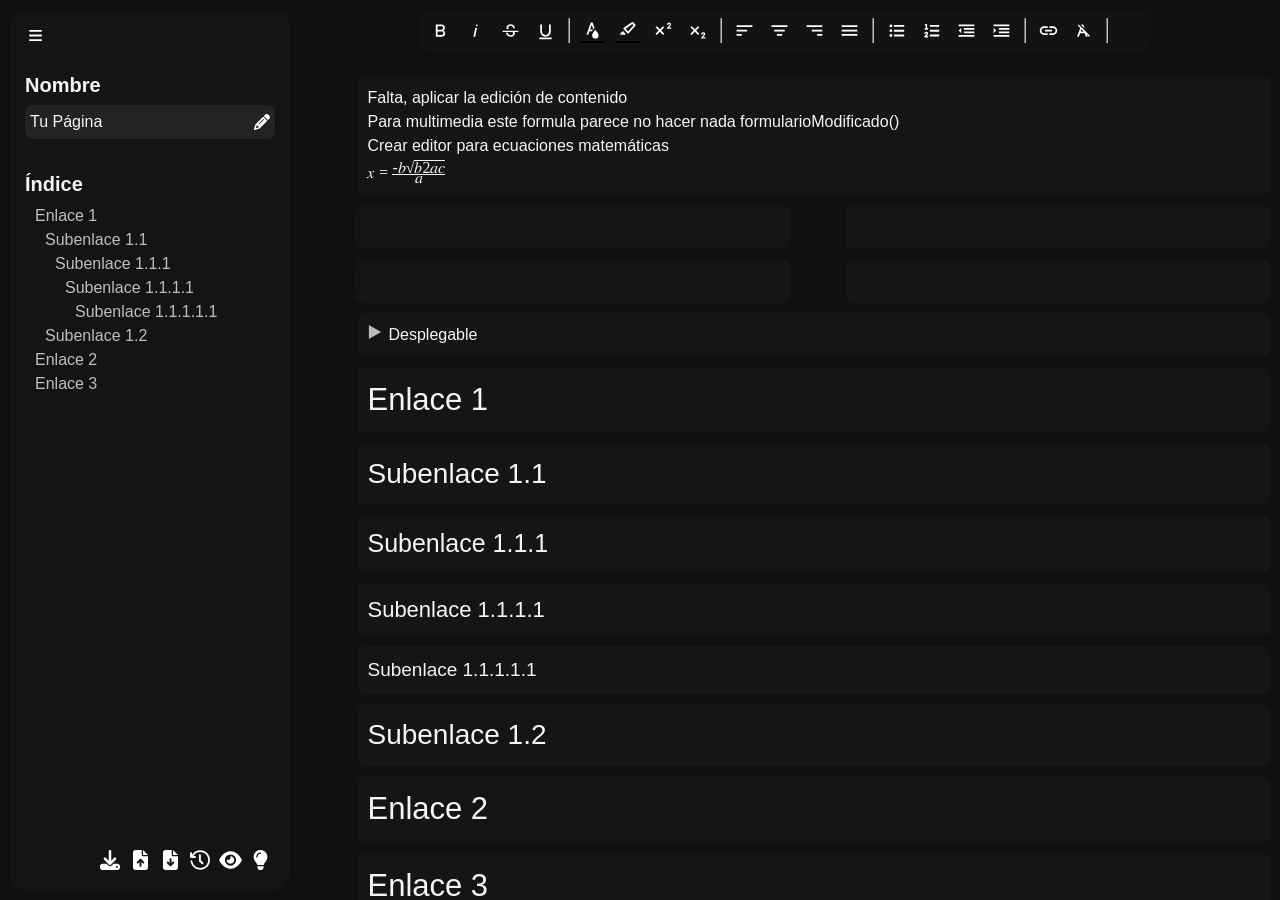
==== commit 090701aa: "Update index.html" ====
--- a/Proyecto/index.html
+++ b/Proyecto/index.html
@@ -21,10 +21,11 @@
           <div id="indice"></div>
         </div>
         <div class="configuracion">
-          <a href="#" title="Guardar"><i class="download"></i></a>
+          <a href="#" title="Configuracion" onclick="openTap(this, 'Configuracion')"><i class="config"></i></a>
+          <a href="#" title="Guardar" onclick="SaveHTML()"><i class="download"></i></a>
           <a href="#" title="Importar"><i class="import"></i></a>
           <a href="#" title="Exportar"><i class="export"></i></a>
-          <a href="#" title="Historial"><i class="story"></i></a>
+          <a href="#" title="Historial" onclick="openTap(this, 'Historial')"><i class="story"></i></a>
           <a href="#" title="Editar" onclick="ModeEditar()" ontouchstart="ModeEditar()"><i class="edit"></i></a>
           <a href="#" title="Vista" onclick="ModeView()" ontouchstart="ModeView()"><i class="view"></i></a>
           <a href="#" title="Cambiar aspecto" onclick="document.body.classList.toggle('dark');" ontouchstart="document.body.classList.toggle('dark');"><i class="light"></i></a>
@@ -34,7 +35,7 @@
 
     <div class="cuerpo">
       <div class="menu-superior">
-        <div class="menuEdicion">
+        <div class="menuEdicion" id="menuEdicion">
           <a href="#" title="Negrita (Ctrl+B)" class="opcion" id="negro" onclick="aplicarFormato('bold')" ontouchstart="aplicarFormato('bold')"><i class="bold"></i></a>
           <a href="#" title="Cursiva (Ctrl+I)" class="opcion" id="cursiva" onclick="aplicarFormato('italic')" ontouchstart="aplicarFormato('italic')"><i class="italic"></i></a>
           <a href="#" title="Tachar" class="opcion" id="tachar" onclick="aplicarFormato('strikeThrough')" ontouchstart="aplicarFormato('strikeThrough')"><i class="strikeThrough"></i></a>
@@ -65,6 +66,8 @@
           <hr>
           <a href="#" title="Insertar enlace" class="opcion" id="enlaces" onclick="insertarEnlace()" ontouchstart="insertarEnlace()"><i class="insertarEnlace"></i></a>
           <a href="#" title="Borrar formato" class="opcion" id="borrar-formato" onclick="aplicarFormato('removeFormat')" ontouchstart="aplicarFormato('removeFormat')"><i class="removeFormat"></i></a>
+          <hr>
+          <a href="#" title="Insertar ecuación" class="opcion" id="ecuacion" onclick="" ontouchstart=""><i class="insertarEcuacion"></i></a>
         </div>
       </div>
 
@@ -81,15 +84,16 @@
                 <div class="configura">
                   <div onclick="openTap(this, 'Editar')" ontouchstart="openTap(this, 'Editar')"><i class="edit"></i> Editar</div>
                   <div onclick="openTap(this, 'Contenido')" ontouchstart="openTap(this, 'Contenido')"><i class="conte"></i> Contenido</div>
+                  <div onclick="duplicarContenido(this)" ontouchstart="duplicarContenido(this)"><i class="dup"></i> Duplicar</div>
                   <div onclick="delContent(this)" ontouchstart="delContent(this)"><i class="del"></i> Borrar</div>
                 </div>
               </div>
               <div class="contenido" contenteditable="true" onmouseup="actualizarBotonesFormato()">
                 <!-- Contenido aquí -->
-                <div>Editar tipo de elemento</div>
-                <div>Hacer personalizaciones Contenido</div>
-                <div>Añadir Duplicar</div>
-                <div>function openTap(element, tipo) { quizas requiera otra variable o algo para espesificar el contenido</div>
+                <div>Falta, aplicar la edición de contenido</div>
+                <div>Para multimedia este formula parece no hacer nada formularioModificado()</div>
+                <div>Crear editor para ecuaciones matemáticas</div>
+                <div><math><mi>x</mi><mo>=</mo><mfrac><mrow><mo>-</mo><mi>b</mi>±<msqrt><msup><mi>b</mi><mn>2</mn>-4<mi>a</mi><mi>c</mi></msup></msqrt></mrow><mrow>2<mi>a</mi></mrow></mfrac></math></div>
               </div>
             </div>
           </div>
@@ -107,6 +111,7 @@
                 <div class="configura">
                   <div onclick="openTap(this, 'Editar')" ontouchstart="openTap(this, 'Editar')"><i class="edit"></i> Editar</div>
                   <div onclick="openTap(this, 'Contenido')" ontouchstart="openTap(this, 'Contenido')"><i class="conte"></i> Contenido</div>
+                  <div onclick="duplicarContenido(this)" ontouchstart="duplicarContenido(this)"><i class="dup"></i> Duplicar</div>
                   <div onclick="delContent(this)" ontouchstart="delContent(this)"><i class="del"></i> Borrar</div>
                 </div>
               </div>
@@ -124,6 +129,7 @@
                 <div class="configura">
                   <div onclick="openTap(this, 'Editar')" ontouchstart="openTap(this, 'Editar')"><i class="edit"></i> Editar</div>
                   <div onclick="openTap(this, 'Contenido')" ontouchstart="openTap(this, 'Contenido')"><i class="conte"></i> Contenido</div>
+                  <div onclick="duplicarContenido(this)" ontouchstart="duplicarContenido(this)"><i class="dup"></i> Duplicar</div>
                   <div onclick="delContent(this)" ontouchstart="delContent(this)"><i class="del"></i> Borrar</div>
                 </div>
               </div>
@@ -143,6 +149,7 @@
                 <div class="configura">
                   <div onclick="openTap(this, 'Editar')" ontouchstart="openTap(this, 'Editar')"><i class="edit"></i> Editar</div>
                   <div onclick="openTap(this, 'Contenido')" ontouchstart="openTap(this, 'Contenido')"><i class="conte"></i> Contenido</div>
+                  <div onclick="duplicarContenido(this)" ontouchstart="duplicarContenido(this)"><i class="dup"></i> Duplicar</div>
                   <div onclick="delContent(this)" ontouchstart="delContent(this)"><i class="del"></i> Borrar</div>
                 </div>
               </div>
@@ -160,6 +167,7 @@
                 <div class="configura">
                   <div onclick="openTap(this, 'Editar')" ontouchstart="openTap(this, 'Editar')"><i class="edit"></i> Editar</div>
                   <div onclick="openTap(this, 'Contenido')" ontouchstart="openTap(this, 'Contenido')"><i class="conte"></i> Contenido</div>
+                  <div onclick="duplicarContenido(this)" ontouchstart="duplicarContenido(this)"><i class="dup"></i> Duplicar</div>
                   <div onclick="delContent(this)" ontouchstart="delContent(this)"><i class="del"></i> Borrar</div>
                 </div>
               </div>
@@ -182,6 +190,7 @@
                 <div class="configura">
                   <div onclick="openTap(this, 'Editar')" ontouchstart="openTap(this, 'Editar')"><i class="edit"></i> Editar</div>
                   <div onclick="openTap(this, 'Contenido')" ontouchstart="openTap(this, 'Contenido')"><i class="conte"></i> Contenido</div>
+                  <div onclick="duplicarContenido(this)" ontouchstart="duplicarContenido(this)"><i class="dup"></i> Duplicar</div>
                   <div onclick="delContent(this)" ontouchstart="delContent(this)"><i class="del"></i> Borrar</div>
                 </div>
               </div>
@@ -205,6 +214,7 @@
                           <div class="configura">
                             <div onclick="openTap(this, 'Editar')" ontouchstart="openTap(this, 'Editar')"><i class="edit"></i> Editar</div>
                             <div onclick="openTap(this, 'Contenido')" ontouchstart="openTap(this, 'Contenido')"><i class="conte"></i> Contenido</div>
+                            <div onclick="duplicarContenido(this)" ontouchstart="duplicarContenido(this)"><i class="dup"></i> Duplicar</div>
                             <div onclick="delContent(this)" ontouchstart="delContent(this)"><i class="del"></i> Borrar</div>
                           </div>
                         </div>
@@ -233,6 +243,7 @@
                 <div class="configura">
                   <div onclick="openTap(this, 'Editar')" ontouchstart="openTap(this, 'Editar')"><i class="edit"></i> Editar</div>
                   <div onclick="openTap(this, 'Contenido')" ontouchstart="openTap(this, 'Contenido')"><i class="conte"></i> Contenido</div>
+                  <div onclick="duplicarContenido(this)" ontouchstart="duplicarContenido(this)"><i class="dup"></i> Duplicar</div>
                   <div onclick="delContent(this)" ontouchstart="delContent(this)"><i class="del"></i> Borrar</div>
                 </div>
               </div>
@@ -258,6 +269,7 @@
                 <div class="configura">
                   <div onclick="openTap(this, 'Editar')" ontouchstart="openTap(this, 'Editar')"><i class="edit"></i> Editar</div>
                   <div onclick="openTap(this, 'Contenido')" ontouchstart="openTap(this, 'Contenido')"><i class="conte"></i> Contenido</div>
+                  <div onclick="duplicarContenido(this)" ontouchstart="duplicarContenido(this)"><i class="dup"></i> Duplicar</div>
                   <div onclick="delContent(this)" ontouchstart="delContent(this)"><i class="del"></i> Borrar</div>
                 </div>
               </div>
@@ -283,6 +295,7 @@
                 <div class="configura">
                   <div onclick="openTap(this, 'Editar')" ontouchstart="openTap(this, 'Editar')"><i class="edit"></i> Editar</div>
                   <div onclick="openTap(this, 'Contenido')" ontouchstart="openTap(this, 'Contenido')"><i class="conte"></i> Contenido</div>
+                  <div onclick="duplicarContenido(this)" ontouchstart="duplicarContenido(this)"><i class="dup"></i> Duplicar</div>
                   <div onclick="delContent(this)" ontouchstart="delContent(this)"><i class="del"></i> Borrar</div>
                 </div>
               </div>
@@ -308,6 +321,7 @@
                 <div class="configura">
                   <div onclick="openTap(this, 'Editar')" ontouchstart="openTap(this, 'Editar')"><i class="edit"></i> Editar</div>
                   <div onclick="openTap(this, 'Contenido')" ontouchstart="openTap(this, 'Contenido')"><i class="conte"></i> Contenido</div>
+                  <div onclick="duplicarContenido(this)" ontouchstart="duplicarContenido(this)"><i class="dup"></i> Duplicar</div>
                   <div onclick="delContent(this)" ontouchstart="delContent(this)"><i class="del"></i> Borrar</div>
                 </div>
               </div>
@@ -333,6 +347,7 @@
                 <div class="configura">
                   <div onclick="openTap(this, 'Editar')" ontouchstart="openTap(this, 'Editar')"><i class="edit"></i> Editar</div>
                   <div onclick="openTap(this, 'Contenido')" ontouchstart="openTap(this, 'Contenido')"><i class="conte"></i> Contenido</div>
+                  <div onclick="duplicarContenido(this)" ontouchstart="duplicarContenido(this)"><i class="dup"></i> Duplicar</div>
                   <div onclick="delContent(this)" ontouchstart="delContent(this)"><i class="del"></i> Borrar</div>
                 </div>
               </div>
@@ -358,6 +373,7 @@
                 <div class="configura">
                   <div onclick="openTap(this, 'Editar')" ontouchstart="openTap(this, 'Editar')"><i class="edit"></i> Editar</div>
                   <div onclick="openTap(this, 'Contenido')" ontouchstart="openTap(this, 'Contenido')"><i class="conte"></i> Contenido</div>
+                  <div onclick="duplicarContenido(this)" ontouchstart="duplicarContenido(this)"><i class="dup"></i> Duplicar</div>
                   <div onclick="delContent(this)" ontouchstart="delContent(this)"><i class="del"></i> Borrar</div>
                 </div>
               </div>
@@ -383,6 +399,7 @@
                 <div class="configura">
                   <div onclick="openTap(this, 'Editar')" ontouchstart="openTap(this, 'Editar')"><i class="edit"></i> Editar</div>
                   <div onclick="openTap(this, 'Contenido')" ontouchstart="openTap(this, 'Contenido')"><i class="conte"></i> Contenido</div>
+                  <div onclick="duplicarContenido(this)" ontouchstart="duplicarContenido(this)"><i class="dup"></i> Duplicar</div>
                   <div onclick="delContent(this)" ontouchstart="delContent(this)"><i class="del"></i> Borrar</div>
                 </div>
               </div>
@@ -408,6 +425,7 @@
                 <div class="configura">
                   <div onclick="openTap(this, 'Editar')" ontouchstart="openTap(this, 'Editar')"><i class="edit"></i> Editar</div>
                   <div onclick="openTap(this, 'Contenido')" ontouchstart="openTap(this, 'Contenido')"><i class="conte"></i> Contenido</div>
+                  <div onclick="duplicarContenido(this)" ontouchstart="duplicarContenido(this)"><i class="dup"></i> Duplicar</div>
                   <div onclick="delContent(this)" ontouchstart="delContent(this)"><i class="del"></i> Borrar</div>
                 </div>
               </div>
@@ -433,6 +451,7 @@
                 <div class="configura">
                   <div onclick="openTap(this, 'Editar')" ontouchstart="openTap(this, 'Editar')"><i class="edit"></i> Editar</div>
                   <div onclick="openTap(this, 'Contenido')" ontouchstart="openTap(this, 'Contenido')"><i class="conte"></i> Contenido</div>
+                  <div onclick="duplicarContenido(this)" ontouchstart="duplicarContenido(this)"><i class="dup"></i> Duplicar</div>
                   <div onclick="delContent(this)" ontouchstart="delContent(this)"><i class="del"></i> Borrar</div>
                 </div>
               </div>
@@ -472,16 +491,17 @@
         <!-- Código -->
         <div class="seccion">
           <div class="columna">
-            <div class="content code" data-info='{"tipo": "code"}'>
-              <div class="conf">
-                <i class="add" onclick="openTap(this, 'Add')" ontouchstart="openTap(this, 'Add')"></i>
-                <i class="drag" ondragstart="iniciarArrastre(event)" draggable="true"></i>
-              </div>
-              <div class="ajustes">
-                <i class="configuracion" onclick="abrirConfig(this)" ontouchstart="abrirConfig(this)"></i>
-                <div class="configura">
-                  <div onclick="openTap(this, 'Editar')" ontouchstart="openTap(this, 'Editar')"><i class="edit"></i> Editar</div>
-                  <div onclick="openTap(this, 'Contenido')" ontouchstart="openTap(this, 'Contenido')"><i class="conte"></i> Contenido</div>
+            <div class="content code" data-info='{"tipo": "code", "lenguaje": "html"}'>
+              <div class="conf">
+                <i class="add" onclick="openTap(this, 'Add')" ontouchstart="openTap(this, 'Add')"></i>
+                <i class="drag" ondragstart="iniciarArrastre(event)" draggable="true"></i>
+              </div>
+              <div class="ajustes">
+                <i class="configuracion" onclick="abrirConfig(this)" ontouchstart="abrirConfig(this)"></i>
+                <div class="configura">
+                  <div onclick="openTap(this, 'Editar')" ontouchstart="openTap(this, 'Editar')"><i class="edit"></i> Editar</div>
+                  <div onclick="openTap(this, 'Contenido')" ontouchstart="openTap(this, 'Contenido')"><i class="conte"></i> Contenido</div>
+                  <div onclick="duplicarContenido(this)" ontouchstart="duplicarContenido(this)"><i class="dup"></i> Duplicar</div>
                   <div onclick="delContent(this)" ontouchstart="delContent(this)"><i class="del"></i> Borrar</div>
                 </div>
               </div>
@@ -490,11 +510,11 @@
                 <div class="Codigo">
                   <div class="titulo">Código HTML</div>
                   <div class="copy"><button type="button" onclick="CopyCode(this)">Copiar</button></div>
-                  <pre><code class="HTML" contenteditable="true" onkeydown="manejarTab(event, this)" onmouseup="actualizarBotonesFormato()" onfocus="limpiarContenido0(this)" onblur="limpiarContenido0(this); hljs.highlightAll();">&lt;a class="download" id="link1" href="#" download="success.txt"&gt;
+                  <pre><code class="html" contenteditable="true" onkeydown="manejarTab(event, this)" onfocus="limpiarContenido0(this)" onblur="limpiarContenido0(this); hljs.highlightElement(this);">&lt;a class="download" id="link1" href="#" download="success.txt"&gt;
   &lt;div class="text"&gt;&lt;span&gt;Download&lt;/span&gt;&lt;/div&gt;
   &lt;div class="icon"&gt;&lt;/div&gt;
 &lt;/a&gt;</code></pre>
-                  <div class="leyenda" contenteditable="true" onmouseup="actualizarBotonesFormato()" onblur="limpiarContenido0(this)">
+                  <div class="leyenda" contenteditable="true" onblur="limpiarContenido0(this)">
                     Respuesta
                   </div>
                 </div>
@@ -516,10 +536,11 @@
                 <div class="configura">
                   <div onclick="openTap(this, 'Editar')" ontouchstart="openTap(this, 'Editar')"><i class="edit"></i> Editar</div>
                   <div onclick="openTap(this, 'Contenido')" ontouchstart="openTap(this, 'Contenido')"><i class="conte"></i> Contenido</div>
-                  <div onclick="delContent(this)" ontouchstart="delContent(this)"><i class="del"></i> Borrar</div>
-                </div>
-              </div>
-              <div class="contenido" onmouseup="actualizarBotonesFormato()">
+                  <div onclick="duplicarContenido(this)" ontouchstart="duplicarContenido(this)"><i class="dup"></i> Duplicar</div>
+                  <div onclick="delContent(this)" ontouchstart="delContent(this)"><i class="del"></i> Borrar</div>
+                </div>
+              </div>
+              <div class="contenido">
                 <!-- Contenido aquí -->
                 <div class="preview" onclick="openTap(this, 'Contenido')" ontouchstart="openTap(this, 'Contenido')">
                   <div class="icon"></div>
@@ -533,20 +554,21 @@
         <!-- Imagen -->
         <div class="seccion">
           <div class="columna">
-            <div class="content imagen" data-info='{"tipo": "imagen", "contenido": ""}'>
-              <div class="conf">
-                <i class="add" onclick="openTap(this, 'Add')" ontouchstart="openTap(this, 'Add')"></i>
-                <i class="drag" ondragstart="iniciarArrastre(event)" draggable="true"></i>
-              </div>
-              <div class="ajustes">
-                <i class="configuracion" onclick="abrirConfig(this)" ontouchstart="abrirConfig(this)"></i>
-                <div class="configura">
-                  <div onclick="openTap(this, 'Editar')" ontouchstart="openTap(this, 'Editar')"><i class="edit"></i> Editar</div>
-                  <div onclick="openTap(this, 'Contenido')" ontouchstart="openTap(this, 'Contenido')"><i class="conte"></i> Contenido</div>
-                  <div onclick="delContent(this)" ontouchstart="delContent(this)"><i class="del"></i> Borrar</div>
-                </div>
-              </div>
-              <div class="contenido" onmouseup="actualizarBotonesFormato()">
+            <div class="content imagen" data-info='{"tipo": "imagen", "contenido": "url"}'>
+              <div class="conf">
+                <i class="add" onclick="openTap(this, 'Add')" ontouchstart="openTap(this, 'Add')"></i>
+                <i class="drag" ondragstart="iniciarArrastre(event)" draggable="true"></i>
+              </div>
+              <div class="ajustes">
+                <i class="configuracion" onclick="abrirConfig(this)" ontouchstart="abrirConfig(this)"></i>
+                <div class="configura">
+                  <div onclick="openTap(this, 'Editar')" ontouchstart="openTap(this, 'Editar')"><i class="edit"></i> Editar</div>
+                  <div onclick="openTap(this, 'Contenido')" ontouchstart="openTap(this, 'Contenido')"><i class="conte"></i> Contenido</div>
+                  <div onclick="duplicarContenido(this)" ontouchstart="duplicarContenido(this)"><i class="dup"></i> Duplicar</div>
+                  <div onclick="delContent(this)" ontouchstart="delContent(this)"><i class="del"></i> Borrar</div>
+                </div>
+              </div>
+              <div class="contenido">
                 <!-- Contenido aquí -->
                 <img src="https://unsplash.it/900/500/">
               </div>
@@ -567,10 +589,11 @@
                 <div class="configura">
                   <div onclick="openTap(this, 'Editar')" ontouchstart="openTap(this, 'Editar')"><i class="edit"></i> Editar</div>
                   <div onclick="openTap(this, 'Contenido')" ontouchstart="openTap(this, 'Contenido')"><i class="conte"></i> Contenido</div>
-                  <div onclick="delContent(this)" ontouchstart="delContent(this)"><i class="del"></i> Borrar</div>
-                </div>
-              </div>
-              <div class="contenido" onmouseup="actualizarBotonesFormato()">
+                  <div onclick="duplicarContenido(this)" ontouchstart="duplicarContenido(this)"><i class="dup"></i> Duplicar</div>
+                  <div onclick="delContent(this)" ontouchstart="delContent(this)"><i class="del"></i> Borrar</div>
+                </div>
+              </div>
+              <div class="contenido">
                 <!-- Contenido aquí -->
                 <div class="preview" onclick="openTap(this, 'Contenido')" ontouchstart="openTap(this, 'Contenido')">
                   <div class="icon"></div>
@@ -584,20 +607,21 @@
         <!-- Audio -->
         <div class="seccion">
           <div class="columna">
-            <div class="content audio" data-info='{"tipo": "audio", "contenido": ""}'>
-              <div class="conf">
-                <i class="add" onclick="openTap(this, 'Add')" ontouchstart="openTap(this, 'Add')"></i>
-                <i class="drag" ondragstart="iniciarArrastre(event)" draggable="true"></i>
-              </div>
-              <div class="ajustes">
-                <i class="configuracion" onclick="abrirConfig(this)" ontouchstart="abrirConfig(this)"></i>
-                <div class="configura">
-                  <div onclick="openTap(this, 'Editar')" ontouchstart="openTap(this, 'Editar')"><i class="edit"></i> Editar</div>
-                  <div onclick="openTap(this, 'Contenido')" ontouchstart="openTap(this, 'Contenido')"><i class="conte"></i> Contenido</div>
-                  <div onclick="delContent(this)" ontouchstart="delContent(this)"><i class="del"></i> Borrar</div>
-                </div>
-              </div>
-              <div class="contenido" onmouseup="actualizarBotonesFormato()">
+            <div class="content audio" data-info='{"tipo": "audio", "contenido": "url"}'>
+              <div class="conf">
+                <i class="add" onclick="openTap(this, 'Add')" ontouchstart="openTap(this, 'Add')"></i>
+                <i class="drag" ondragstart="iniciarArrastre(event)" draggable="true"></i>
+              </div>
+              <div class="ajustes">
+                <i class="configuracion" onclick="abrirConfig(this)" ontouchstart="abrirConfig(this)"></i>
+                <div class="configura">
+                  <div onclick="openTap(this, 'Editar')" ontouchstart="openTap(this, 'Editar')"><i class="edit"></i> Editar</div>
+                  <div onclick="openTap(this, 'Contenido')" ontouchstart="openTap(this, 'Contenido')"><i class="conte"></i> Contenido</div>
+                  <div onclick="duplicarContenido(this)" ontouchstart="duplicarContenido(this)"><i class="dup"></i> Duplicar</div>
+                  <div onclick="delContent(this)" ontouchstart="delContent(this)"><i class="del"></i> Borrar</div>
+                </div>
+              </div>
+              <div class="contenido">
                 <!-- Contenido aquí -->
                 <audio controls=""><source src="https://archive.org/download/emptyroom_2201.poem_librivox/emptyroom_bates_ac.mp3" type="audio/mpeg"></audio>
               </div>
@@ -608,20 +632,21 @@
         <!-- Video Preview -->
         <div class="seccion">
           <div class="columna">
-            <div class="content video" data-info='{"tipo": "video", "contenido": ""}'>
-              <div class="conf">
-                <i class="add" onclick="openTap(this, 'Add')" ontouchstart="openTap(this, 'Add')"></i>
-                <i class="drag" ondragstart="iniciarArrastre(event)" draggable="true"></i>
-              </div>
-              <div class="ajustes">
-                <i class="configuracion" onclick="abrirConfig(this)" ontouchstart="abrirConfig(this)"></i>
-                <div class="configura">
-                  <div onclick="openTap(this, 'Editar')" ontouchstart="openTap(this, 'Editar')"><i class="edit"></i> Editar</div>
-                  <div onclick="openTap(this, 'Contenido')" ontouchstart="openTap(this, 'Contenido')"><i class="conte"></i> Contenido</div>
-                  <div onclick="delContent(this)" ontouchstart="delContent(this)"><i class="del"></i> Borrar</div>
-                </div>
-              </div>
-              <div class="contenido" onmouseup="actualizarBotonesFormato()">
+            <div class="content video" data-info='{"tipo": "video",  "contenido": ""}'>
+              <div class="conf">
+                <i class="add" onclick="openTap(this, 'Add')" ontouchstart="openTap(this, 'Add')"></i>
+                <i class="drag" ondragstart="iniciarArrastre(event)" draggable="true"></i>
+              </div>
+              <div class="ajustes">
+                <i class="configuracion" onclick="abrirConfig(this)" ontouchstart="abrirConfig(this)"></i>
+                <div class="configura">
+                  <div onclick="openTap(this, 'Editar')" ontouchstart="openTap(this, 'Editar')"><i class="edit"></i> Editar</div>
+                  <div onclick="openTap(this, 'Contenido')" ontouchstart="openTap(this, 'Contenido')"><i class="conte"></i> Contenido</div>
+                  <div onclick="duplicarContenido(this)" ontouchstart="duplicarContenido(this)"><i class="dup"></i> Duplicar</div>
+                  <div onclick="delContent(this)" ontouchstart="delContent(this)"><i class="del"></i> Borrar</div>
+                </div>
+              </div>
+              <div class="contenido">
                 <!-- Contenido aquí -->
                 <div class="preview" onclick="openTap(this, 'Contenido')" ontouchstart="openTap(this, 'Contenido')">
                   <div class="icon"></div>
@@ -635,22 +660,23 @@
         <!-- Video -->
         <div class="seccion">
           <div class="columna">
-            <div class="content video" data-info='{"tipo": "video", "contenido": ""}'>
-              <div class="conf">
-                <i class="add" onclick="openTap(this, 'Add')" ontouchstart="openTap(this, 'Add')"></i>
-                <i class="drag" ondragstart="iniciarArrastre(event)" draggable="true"></i>
-              </div>
-              <div class="ajustes">
-                <i class="configuracion" onclick="abrirConfig(this)" ontouchstart="abrirConfig(this)"></i>
-                <div class="configura">
-                  <div onclick="openTap(this, 'Editar')" ontouchstart="openTap(this, 'Editar')"><i class="edit"></i> Editar</div>
-                  <div onclick="openTap(this, 'Contenido')" ontouchstart="openTap(this, 'Contenido')"><i class="conte"></i> Contenido</div>
-                  <div onclick="delContent(this)" ontouchstart="delContent(this)"><i class="del"></i> Borrar</div>
-                </div>
-              </div>
-              <div class="contenido" onmouseup="actualizarBotonesFormato()">
-                <!-- Contenido aquí -->
-                <video controls=""><source src="https://archive.org/download/Pittsburgh_Slim_Girls_Kiss_Girls/Pittsburgh%20Slim_Girls%20Kiss%20Girls.mp4" type="video/mp4"></video>
+            <div class="content video" data-info='{"tipo": "video",  "contenido": "url"}'>
+              <div class="conf">
+                <i class="add" onclick="openTap(this, 'Add')" ontouchstart="openTap(this, 'Add')"></i>
+                <i class="drag" ondragstart="iniciarArrastre(event)" draggable="true"></i>
+              </div>
+              <div class="ajustes">
+                <i class="configuracion" onclick="abrirConfig(this)" ontouchstart="abrirConfig(this)"></i>
+                <div class="configura">
+                  <div onclick="openTap(this, 'Editar')" ontouchstart="openTap(this, 'Editar')"><i class="edit"></i> Editar</div>
+                  <div onclick="openTap(this, 'Contenido')" ontouchstart="openTap(this, 'Contenido')"><i class="conte"></i> Contenido</div>
+                  <div onclick="duplicarContenido(this)" ontouchstart="duplicarContenido(this)"><i class="dup"></i> Duplicar</div>
+                  <div onclick="delContent(this)" ontouchstart="delContent(this)"><i class="del"></i> Borrar</div>
+                </div>
+              </div>
+              <div class="contenido">
+                <!-- Contenido aquí -->
+                <video controls=""><source src="https://deepmind.google/api/blob/website/media/us_wm_veo_3_a-medium-shot-frames-an-old-sailor-his-knitted-blue-sailor-hat_LLpQrIw.mp4" type="video/mp4"></video>
               </div>
             </div>
           </div>
@@ -669,10 +695,11 @@
                 <div class="configura">
                   <div onclick="openTap(this, 'Editar')" ontouchstart="openTap(this, 'Editar')"><i class="edit"></i> Editar</div>
                   <div onclick="openTap(this, 'Contenido')" ontouchstart="openTap(this, 'Contenido')"><i class="conte"></i> Contenido</div>
-                  <div onclick="delContent(this)" ontouchstart="delContent(this)"><i class="del"></i> Borrar</div>
-                </div>
-              </div>
-              <div class="contenido" onmouseup="actualizarBotonesFormato()">
+                  <div onclick="duplicarContenido(this)" ontouchstart="duplicarContenido(this)"><i class="dup"></i> Duplicar</div>
+                  <div onclick="delContent(this)" ontouchstart="delContent(this)"><i class="del"></i> Borrar</div>
+                </div>
+              </div>
+              <div class="contenido">
                 <!-- Contenido aquí -->
                 <div class="preview" onclick="openTap(this, 'Contenido')" ontouchstart="openTap(this, 'Contenido')">
                   <div class="icon"></div>
@@ -696,10 +723,11 @@
                 <div class="configura">
                   <div onclick="openTap(this, 'Editar')" ontouchstart="openTap(this, 'Editar')"><i class="edit"></i> Editar</div>
                   <div onclick="openTap(this, 'Contenido')" ontouchstart="openTap(this, 'Contenido')"><i class="conte"></i> Contenido</div>
-                  <div onclick="delContent(this)" ontouchstart="delContent(this)"><i class="del"></i> Borrar</div>
-                </div>
-              </div>
-              <div class="contenido" onmouseup="actualizarBotonesFormato()">
+                  <div onclick="duplicarContenido(this)" ontouchstart="duplicarContenido(this)"><i class="dup"></i> Duplicar</div>
+                  <div onclick="delContent(this)" ontouchstart="delContent(this)"><i class="del"></i> Borrar</div>
+                </div>
+              </div>
+              <div class="contenido">
                 <!-- Contenido aquí -->
                 <iframe src="https://www.youtube-nocookie.com/embed/CXerF6crDRs"></iframe>
               </div>
@@ -760,8 +788,7 @@
           <p>Contenido</p><i class="close" onclick="closeTap(this)" ontouchstart="closeTap(this)"></i>
         </div>
         <div class="info">
-          <!-- Contenido -->
-          <form></form>
+          <form><!-- Contenido --></form>
         </div>
       </div>
       <div class="ConfigTap">
@@ -769,36 +796,52 @@
           <p>Configuración</p><i class="close" onclick="closeTap(this)" ontouchstart="closeTap(this)"></i>
         </div>
         <div class="info">
-          <!-- Contenido -->
-          Modo claro
-            --fondo: #EBE7E0;
-            --fondo-elemento: #dfdbd3cc;
-            --fondo-elemento-resaltado: #c9c5bcb3;
-            --fondo-reslatado: #00000005;
-            --fondo-reslatado-activo: #00000010;
-            --text-base: #595959;
-            --text-resaltado: #000000;
-            --text-secundario: #787878;
-            --comando-fondo-marco: #e1d7cd;
-            --comando-fondo: #ebe6dc;
-          
-          Modo oscuro
-            --fondo: #101010;
-            --fondo-elemento: #151515cc;
-            --fondo-elemento-resaltado: #1c1c1cb3;
-            --fondo-reslatado: #ffffff05;
-            --fondo-reslatado-activo: #ffffff10;
-            --text-base: #f5f5f5;
-            --text-resaltado: #FFFFFF;
-            --text-secundario: #BFBFBF;
-            --comando-fondo-marco: #141414;
-            --comando-fondo: #000;
-          
-          <Textarea>donde poner styles personalizados a parte</Textarea>
+          <textarea id="CustomStyleEdit" placeholder="Introduce CSS personalizado aquí"></textarea>
+          <div class="accion">
+            <button class="" type="button" onclick="closeTap(this)">Cancelar</button>
+            <button class="" type="button" onclick="document.getElementById('CustomStyle').innerHTML = document.getElementById('CustomStyleEdit').value; closeTap(this)">Aplicar</button>
+          </div>
         </div>
       </div>
-    </div>
+      <div class="StoryTap">
+        <div class="barraTitulo">
+          <p>Historial</p><i class="close" onclick="closeTap(this)" ontouchstart="closeTap(this)"></i>
+        </div>
+        <div class="info">
+          <form><!-- Contenido --></form>
+        </div>
+      </div>
+<style id="CustomStyle">:root body {
+  --fondo: #EBE7E0;
+  --fondo-elemento: #dfdbd3e6;
+  --fondo-elemento-resaltado: #c9c5bcb3;
+  --fondo-resaltado: #00000005;
+  --fondo-resaltado-activo: #00000010;
+  --fondo-resaltado2: #ffffff40;
+  --fondo-resaltado2-hover: #ffffff73;
+  --fondo-resaltado2-activo: #f9f8f0;
+  --text-base: #595959;
+  --text-resaltado: #000000;
+  --text-secundario: #787878;
+  --comando-fondo-marco: #e1d7cd;
+  --comando-fondo: #ebe6dc;
+}
+:root body.dark {
+  --fondo: #101010;
+  --fondo-elemento: #151515e6;
+  --fondo-elemento-resaltado: #1c1c1cb3;
+  --fondo-resaltado: #ffffff05;
+  --fondo-resaltado-activo: #ffffff10;
+  --fondo-resaltado2: #1e1e1e;
+  --fondo-resaltado2-hover: #3d3c3c;
+  --fondo-resaltado2-activo: #323232;
+  --text-base: #f5f5f5;
+  --text-resaltado: #FFFFFF;
+  --text-secundario: #BFBFBF;
+  --comando-fondo-marco: #141414;
+  --comando-fondo: #000;
+}</style>
     <script src="script.js"></script>
     <script src="Highlight.js"></script>
   </body>
-</html>+</html>
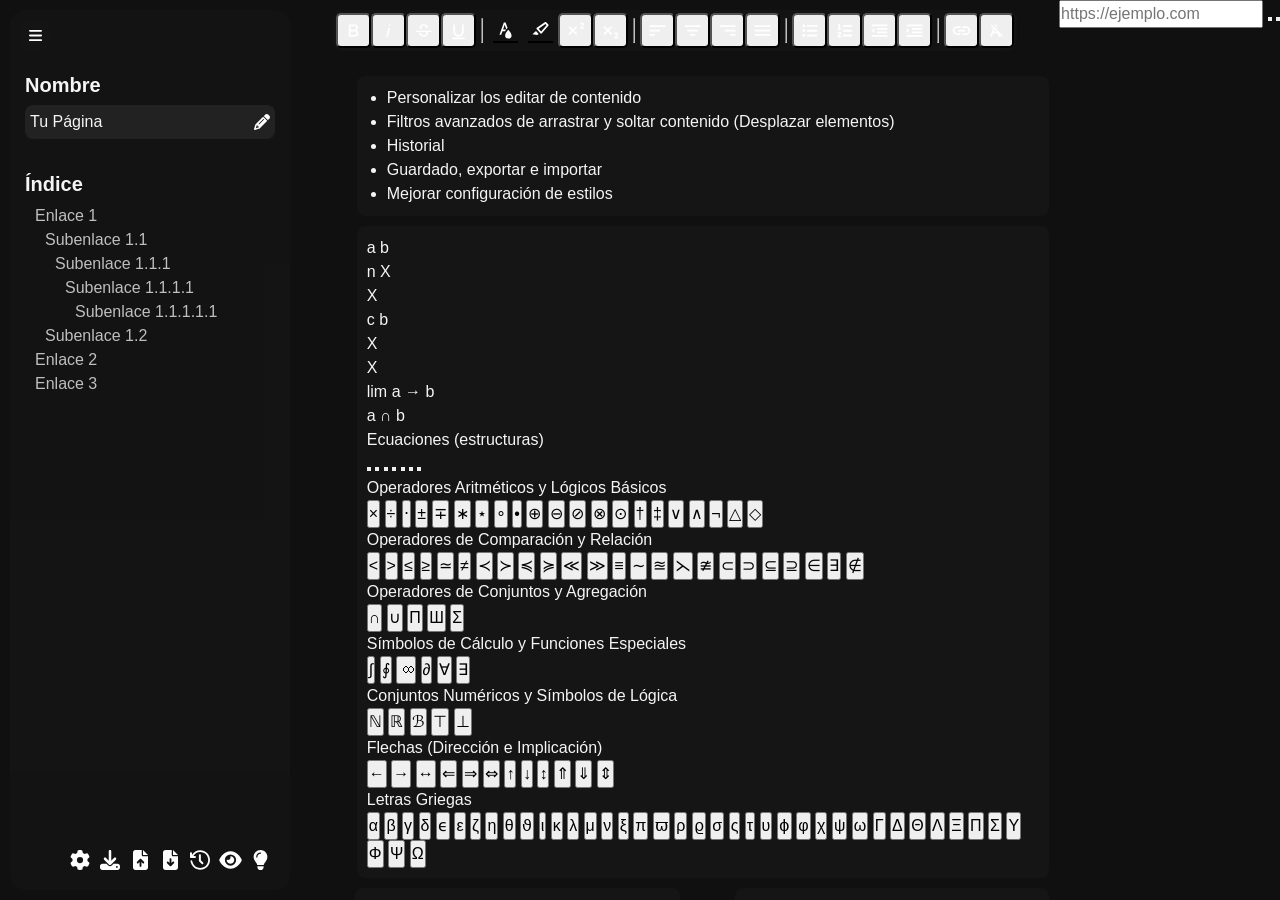
==== commit 502b527c: "Update index.html" ====
--- a/Proyecto/index.html
+++ b/Proyecto/index.html
@@ -3,13 +3,14 @@
   <head>
     <meta charset="UTF-8">
     <meta name="viewport" content="width=device-width, initial-scale=1.0">
-    <title>Tu Página</title>
+    <title>NeoDoc</title>
     <link rel="stylesheet" href="style.css">
+    <link rel="icon" type="image/svg+xml" href="data:image/svg+xml,%3Csvg xmlns='http://www.w3.org/2000/svg' viewBox='0 0 550 650'%3E%3Crect fill='%23ebe7e0' width='550' height='650' rx='70' ry='70'/%3E%3Cpath fill='%23b9b9af' d='M0,80v-10C0,31.34,31.34,0,70,0h410c38.66,0,70,31.34,70,70v10H0Z'/%3E%3Crect fill='%23b9b9af' x='75' y='147.46' width='400' height='200' rx='50' ry='50'/%3E%3Crect fill='%23b9b9af' x='75' y='384.94' width='300' height='40' rx='20' ry='20'/%3E%3Crect fill='%23b9b9af' x='75' y='464.94' width='250' height='40' rx='20' ry='20'/%3E%3Cpath fill='%23ebe7e0' d='M304.64,238.66l-44.51-25.7c-6.77-3.91-15.24.98-15.24,8.8v51.4c0,7.82,8.47,12.71,15.24,8.8l44.51-25.7c6.77-3.91,6.77-13.69,0-17.6Z'/%3E%3C/svg%3E">
   </head>
   <body class="dark Edit">
     <div id="menu-lateral" class="active">
-      <div class="popup-backdrop" onclick="toggleMenu()" ontouchstart="toggleMenu()"></div>
-      <div class="btn-desplegable" onclick="toggleMenu()" ontouchstart="toggleMenu()"><i class="menu"></i></div>
+      <div class="popup-backdrop" onclick="toggleMenu()"></div>
+      <div class="btn-desplegable" onclick="toggleMenu()"><i class="menu"></i></div>
       <div class="panel-menu">
         <div class="indice">
           <h2>Nombre</h2>
@@ -26,20 +27,20 @@
           <a href="#" title="Importar"><i class="import"></i></a>
           <a href="#" title="Exportar"><i class="export"></i></a>
           <a href="#" title="Historial" onclick="openTap(this, 'Historial')"><i class="story"></i></a>
-          <a href="#" title="Editar" onclick="ModeEditar()" ontouchstart="ModeEditar()"><i class="edit"></i></a>
-          <a href="#" title="Vista" onclick="ModeView()" ontouchstart="ModeView()"><i class="view"></i></a>
-          <a href="#" title="Cambiar aspecto" onclick="document.body.classList.toggle('dark');" ontouchstart="document.body.classList.toggle('dark');"><i class="light"></i></a>
+          <a href="#" title="Editar" onclick="ModeEditar()"><i class="edit"></i></a>
+          <a href="#" title="Vista" onclick="ModeView()"><i class="view"></i></a>
+          <a href="#" title="Cambiar aspecto" onclick="document.body.classList.toggle('dark');"><i class="light"></i></a>
         </div>
       </div>
     </div>
 
     <div class="cuerpo">
-      <div class="menu-superior">
-        <div class="menuEdicion" id="menuEdicion">
-          <a href="#" title="Negrita (Ctrl+B)" class="opcion" id="negro" onclick="aplicarFormato('bold')" ontouchstart="aplicarFormato('bold')"><i class="bold"></i></a>
-          <a href="#" title="Cursiva (Ctrl+I)" class="opcion" id="cursiva" onclick="aplicarFormato('italic')" ontouchstart="aplicarFormato('italic')"><i class="italic"></i></a>
-          <a href="#" title="Tachar" class="opcion" id="tachar" onclick="aplicarFormato('strikeThrough')" ontouchstart="aplicarFormato('strikeThrough')"><i class="strikeThrough"></i></a>
-          <a href="#" title="Subrayar (Ctrl+U)" class="opcion" id="subrayar" onclick="aplicarFormato('underline')" ontouchstart="aplicarFormato('underline')"><i class="underline"></i></a>
+      <div class="menu-superior" id="menuEdicion">
+        <div class="menuEdicion">
+          <button title="Negrita (Ctrl+B)" class="opcion" id="negro" onclick="aplicarFormato('bold')"><i class="bold"></i></button>
+          <button title="Cursiva (Ctrl+I)" class="opcion" id="cursiva" onclick="aplicarFormato('italic')"><i class="italic"></i></button>
+          <button title="Tachar" class="opcion" id="tachar" onclick="aplicarFormato('strikeThrough')"><i class="strikeThrough"></i></button>
+          <button title="Subrayar (Ctrl+U)" class="opcion" id="subrayar" onclick="aplicarFormato('underline')"><i class="underline"></i></button>
           <hr>
           <label for="colorTexto" title="Color de texto" class="opcion">
             <i class="foreColor"></i>
@@ -51,86 +52,313 @@
             <input type="color" id="colorResaltar" oninput="cambiarColor('backColor', this.value)">
             <span style="background: black;" id="color-resaltar"></span>
           </label>
-          <a href="#" title="Superíndice" class="opcion" id="superindice" onclick="aplicarFormato('superscript')" ontouchstart="aplicarFormato('superscript')"><i class="superscript"></i></a>
-          <a href="#" title="Subíndice" class="opcion" id="subindice" onclick="aplicarFormato('subscript')" ontouchstart="aplicarFormato('subscript')"><i class="subscript"></i></a>
+          <button title="Superíndice" class="opcion" id="superindice" onclick="aplicarFormato('superscript')"><i class="superscript"></i></button>
+          <button title="Subíndice" class="opcion" id="subindice" onclick="aplicarFormato('subscript')"><i class="subscript"></i></button>
           <hr>
-          <a href="#" title="Alinear a la izquierda" class="opcion" id="izquierda" onclick="aplicarFormato('justifyLeft')" ontouchstart="aplicarFormato('justifyLeft')"><i class="justifyLeft"></i></a>
-          <a href="#" title="Alinear al centro" class="opcion" id="centro" onclick="aplicarFormato('justifyCenter')" ontouchstart="aplicarFormato('justifyCenter')"><i class="justifyCenter"></i></a>
-          <a href="#" title="Alinear a la derecha" class="opcion" id="derecha" onclick="aplicarFormato('justifyRight')" ontouchstart="aplicarFormato('justifyRight')"><i class="justifyRight"></i></a>
-          <a href="#" title="Justificar texto" class="opcion" id="justificar" onclick="aplicarFormato('justifyFull')" ontouchstart="aplicarFormato('justifyFull')"><i class="justifyFull"></i></a>
+          <button title="Alinear a la izquierda" class="opcion" id="izquierda" onclick="aplicarFormato('justifyLeft')"><i class="justifyLeft"></i></button>
+          <button title="Alinear al centro" class="opcion" id="centro" onclick="aplicarFormato('justifyCenter')"><i class="justifyCenter"></i></button>
+          <button title="Alinear a la derecha" class="opcion" id="derecha" onclick="aplicarFormato('justifyRight')"><i class="justifyRight"></i></button>
+          <button title="Justificar texto" class="opcion" id="justificar" onclick="aplicarFormato('justifyFull')"><i class="justifyFull"></i></button>
           <hr>
-          <a href="#" title="Lista con viñeta" class="opcion" id="lista-viñeta" onclick="aplicarFormato('insertUnorderedList')" ontouchstart="aplicarFormato('insertUnorderedList')"><i class="insertUnorderedList"></i></a>
-          <a href="#" title="Lista con numerada" class="opcion" id="lista-numerada" onclick="aplicarFormato('insertOrderedList')" ontouchstart="aplicarFormato('insertOrderedList')"><i class="insertOrderedList"></i></a>
-          <a href="#" title="Reducir sangria" class="opcion" id="reducir-sangria" onclick="aplicarFormato('outdent')" ontouchstart="aplicarFormato('outdent')"><i class="outdent"></i></a>
-          <a href="#" title="Aumentar sangria" class="opcion" id="aumentar-sangria" onclick="aplicarFormato('indent')" ontouchstart="aplicarFormato('indent')"><i class="indent"></i></a>
+          <button title="Lista con viñeta" class="opcion" id="lista-viñeta" onclick="aplicarFormato('insertUnorderedList')"><i class="insertUnorderedList"></i></button>
+          <button title="Lista con numerada" class="opcion" id="lista-numerada" onclick="aplicarFormato('insertOrderedList')"><i class="insertOrderedList"></i></button>
+          <button title="Reducir sangria" class="opcion" id="reducir-sangria" onclick="aplicarFormato('outdent')"><i class="outdent"></i></button>
+          <button title="Aumentar sangria" class="opcion" id="aumentar-sangria" onclick="aplicarFormato('indent')"><i class="indent"></i></button>
           <hr>
-          <a href="#" title="Insertar enlace" class="opcion" id="enlaces" onclick="insertarEnlace()" ontouchstart="insertarEnlace()"><i class="insertarEnlace"></i></a>
-          <a href="#" title="Borrar formato" class="opcion" id="borrar-formato" onclick="aplicarFormato('removeFormat')" ontouchstart="aplicarFormato('removeFormat')"><i class="removeFormat"></i></a>
-          <hr>
-          <a href="#" title="Insertar ecuación" class="opcion" id="ecuacion" onclick="" ontouchstart=""><i class="insertarEcuacion"></i></a>
+          <button title="Insertar enlace" class="opcion disabled" id="enlaces" onclick="abrirMenuEnlace(event)"><i class="insertarEnlace"></i></button>
+          <button title="Borrar formato" class="opcion" id="borrar-formato" onclick="aplicarFormato('removeFormat')"><i class="removeFormat"></i></button>
         </div>
       </div>
 
+      <!-- Texto -->
       <div id="conten">
         <div class="seccion">
           <div class="columna">
             <div class="content texto" data-info='{"tipo": "texto"}'>
               <div class="conf">
-                <i class="add" onclick="openTap(this, 'Add')" ontouchstart="openTap(this, 'Add')"></i>
-                <i class="drag" ondragstart="iniciarArrastre(event)" draggable="true"></i>
-              </div>
-              <div class="ajustes">
-                <i class="configuracion" onclick="abrirConfig(this)" ontouchstart="abrirConfig(this)"></i>
-                <div class="configura">
-                  <div onclick="openTap(this, 'Editar')" ontouchstart="openTap(this, 'Editar')"><i class="edit"></i> Editar</div>
-                  <div onclick="openTap(this, 'Contenido')" ontouchstart="openTap(this, 'Contenido')"><i class="conte"></i> Contenido</div>
-                  <div onclick="duplicarContenido(this)" ontouchstart="duplicarContenido(this)"><i class="dup"></i> Duplicar</div>
-                  <div onclick="delContent(this)" ontouchstart="delContent(this)"><i class="del"></i> Borrar</div>
+                <i class="add" onclick="openTap(this, 'Add')"></i>
+                <i class="drag" ondragstart="iniciarArrastre(event)" draggable="true"></i>
+              </div>
+              <div class="ajustes">
+                <i class="configuracion" onclick="abrirConfig(this)"></i>
+                <div class="configura">
+                  <div onclick="openTap(this, 'Editar')"><i class="edit"></i> Editar</div>
+                  <div onclick="openTap(this, 'Contenido')"><i class="conte"></i> Contenido</div>
+                  <div onclick="duplicarContenido(this)"><i class="dup"></i> Duplicar</div>
+                  <div onclick="delContent(this)"><i class="del"></i> Borrar</div>
                 </div>
               </div>
               <div class="contenido" contenteditable="true" onmouseup="actualizarBotonesFormato()">
                 <!-- Contenido aquí -->
-                <div>Falta, aplicar la edición de contenido</div>
-                <div>Para multimedia este formula parece no hacer nada formularioModificado()</div>
-                <div>Crear editor para ecuaciones matemáticas</div>
-                <div><math><mi>x</mi><mo>=</mo><mfrac><mrow><mo>-</mo><mi>b</mi>±<msqrt><msup><mi>b</mi><mn>2</mn>-4<mi>a</mi><mi>c</mi></msup></msqrt></mrow><mrow>2<mi>a</mi></mrow></mfrac></math></div>
-              </div>
-            </div>
-          </div>
-        </div>
+                <ul>
+                  <li>Personalizar los editar de contenido</li>
+                  <li>Filtros avanzados de arrastrar y soltar contenido (Desplazar elementos)</li>
+                  <li>Historial</li>
+                  <li>Guardado, exportar e importar</li>
+                  <li>Mejorar configuración de estilos</li>
+                </ul>
+              </div>
+            </div>
+          </div>
+        </div>
+
+        <!-- Ecuacion -->
+        <div class="seccion"><div class="columna">
+          <div class="content ecuacion" data-info="{&quot;tipo&quot;: &quot;ecuacion&quot;}">
+            <div class="conf">
+              <i class="add" onclick="openTap(this, 'Add')"></i>
+              <i class="drag" ondragstart="iniciarArrastre(event)" draggable="true"></i>
+            </div>
+            <div class="ajustes">
+              <i class="configuracion" onclick="abrirConfig(this)"></i>
+              <div class="configura">
+                <div onclick="openTap(this, 'Editar')"><i class="edit"></i> Editar</div>
+                <div onclick="openTap(this, 'Contenido')"><i class="conte"></i> Contenido</div>
+                <div onclick="duplicarContenido(this)"><i class="dup"></i> Duplicar</div>
+                <div onclick="delContent(this)"><i class="del"></i> Borrar</div>
+              </div>
+            </div>
+            <div class="contenido">
+              <div class="math">
+                <span contenteditable="true"></span>
+                <div class="dist dist-fraccion">
+                  <span contenteditable="true">a</span>
+                  <span contenteditable="true">b</span>
+                </div>
+                <span contenteditable="true"></span>
+                <div class="dist dist-radical">
+                  <span contenteditable="true">n</span>
+                  <span contenteditable="true">X</span>
+                </div>
+                <span contenteditable="true"></span>
+                <div class="dist dist-indices">
+                  <span contenteditable="true">X</span>
+                  <div class="indices">
+                    <span contenteditable="true">c</span>
+                    <span contenteditable="true">b</span>
+                  </div>
+                </div>
+                <span contenteditable="true"></span>
+                <div class="dist dist-barra">
+                  <span contenteditable="true">X</span>
+                </div>
+                <span contenteditable="true"></span>
+                <div class="dist dist-acento">
+                  <span contenteditable="true">X</span>
+                </div>
+                <span contenteditable="true"></span>
+                <div class="dist dist-2-pisos">
+                  <span contenteditable="true">lim</span>
+                  <span contenteditable="true">a → b</span>
+                </div>
+                <span contenteditable="true"></span>
+                <div class="dist dist-3-pisos">
+                  <span contenteditable="true">a</span>
+                  <span contenteditable="true">∩</span>
+                  <span contenteditable="true">b</span>
+                </div>
+                <span contenteditable="true"></span>
+              </div>
+              <div id="panel-elementos">
+                <p>Ecuaciones (estructuras)</p>
+                <div class="elementos estructuras">
+                  <button title="Fracción" onclick="insertarEstructuras('fraccion')"><i class="fraccion"></i></button>
+                  <button title="Radical" onclick="insertarEstructuras('radical')"><i class="radical"></i></button>
+                  <button title="Índices (subíndice y superíndice)" onclick="insertarEstructuras('indices')"><i class="indices"></i></button>
+                  <button title="Valor absoluto" onclick="insertarEstructuras('barra')"><i class="barra"></i></button>
+                  <button title="Acento (barra superior)" onclick="insertarEstructuras('acento')"><i class="acento"></i></button>
+                  <button title="Estructura de 2 pisos (límite)" onclick="insertarEstructuras('2-pisos')"><i class="pisos2"></i></button>
+                  <button title="Estructura de 3 pisos (ejemplo con conjuntos)" onclick="insertarEstructuras('3-pisos')"><i class="pisos3"></i></button>
+                </div>
+
+                <!-- Grupo 2: Operadores Aritméticos y Lógicos Básicos -->
+                <p>Operadores Aritméticos y Lógicos Básicos</p>
+                <div class="elementos AritLogic">
+                  <button title="Multiplicación" onclick="insertarCaracter('×')">×</button>
+                  <button title="División" onclick="insertarCaracter('÷')">÷</button>
+                  <button title="Multiplicación (punto)" onclick="insertarCaracter('⋅')">⋅</button>
+                  <button title="Más-menos" onclick="insertarCaracter('±')">±</button>
+                  <button title="Menos-más" onclick="insertarCaracter('∓')">∓</button>
+                  <button title="Asterisco (producto)" onclick="insertarCaracter('∗')">∗</button>
+                  <button title="Estrella (producto)" onclick="insertarCaracter('⋆')">⋆</button>
+                  <button title="Composición de funciones" onclick="insertarCaracter('∘')">∘</button>
+                  <button title="Punto (producto escalar)" onclick="insertarCaracter('•')">•</button>
+                  <button title="Suma directa / XOR lógico" onclick="insertarCaracter('⊕')">⊕</button>
+                  <button title="Resta directa" onclick="insertarCaracter('⊖')">⊖</button>
+                  <button title="División con barra circular" onclick="insertarCaracter('⊘')">⊘</button>
+                  <button title="Producto tensorial / XOR lógico" onclick="insertarCaracter('⊗')">⊗</button>
+                  <button title="Producto Hadamard / AND circular" onclick="insertarCaracter('⊙')">⊙</button>
+                  <button title="Daga (operador adjunto o conjugado)" onclick="insertarCaracter('†')">†</button>
+                  <button title="Daga doble" onclick="insertarCaracter('‡')">‡</button>
+                  <button title="OR lógico (disyunción)" onclick="insertarCaracter('∨')">∨</button>
+                  <button title="AND lógico (conjunción)" onclick="insertarCaracter('∧')">∧</button>
+                  <button title="Negación lógica (NOT)" onclick="insertarCaracter('¬')">¬</button>
+                  <button title="Diferencia simétrica / delta" onclick="insertarCaracter('△')">△</button>
+                  <button title="Diamante (operaciones especiales)" onclick="insertarCaracter('◇')">◇</button>
+                </div>
+
+                <!-- Grupo 1: Operadores de Comparación y Relación -->
+                <p>Operadores de Comparación y Relación</p>
+                <div class="elementos CompRela">
+                  <button title="Menor que" onclick="insertarCaracter('&lt;')">&lt;</button>
+                  <button title="Mayor que" onclick="insertarCaracter('&gt;')">&gt;</button>
+                  <button title="Menor o igual que" onclick="insertarCaracter('≤')">≤</button>
+                  <button title="Mayor o igual que" onclick="insertarCaracter('≥')">≥</button>
+                  <button title="Similar o aproximadamente igual a" onclick="insertarCaracter('≃')">≃</button>
+                  <button title="Distinto de" onclick="insertarCaracter('≠')">≠</button>
+                  <button title="Precede (menor estricto)" onclick="insertarCaracter('≺')">≺</button>
+                  <button title="Sucede (mayor estricto)" onclick="insertarCaracter('≻')">≻</button>
+                  <button title="Precede o es igual" onclick="insertarCaracter('≼')">≼</button>
+                  <button title="Sucede o es igual" onclick="insertarCaracter('≽')">≽</button>
+                  <button title="Mucho menor que" onclick="insertarCaracter('≪')">≪</button>
+                  <button title="Mucho mayor que" onclick="insertarCaracter('≫')">≫</button>
+                  <button title="Idéntico a / congruente con" onclick="insertarCaracter('≡')">≡</button>
+                  <button title="Similar a / proporcional a" onclick="insertarCaracter('∼')">∼</button>
+                  <button title="Aproximadamente igual a" onclick="insertarCaracter('≊')">≊</button>
+                  <button title="Igual y precede" onclick="insertarCaracter('⋋')">⋋</button>
+                  <button title="No idéntico a" onclick="insertarCaracter('≇')">≇</button>
+                  <button title="Subconjunto propio de" onclick="insertarCaracter('⊂')">⊂</button>
+                  <button title="Superconjunto propio de" onclick="insertarCaracter('⊃')">⊃</button>
+                  <button title="Subconjunto de" onclick="insertarCaracter('⊆')">⊆</button>
+                  <button title="Superconjunto de" onclick="insertarCaracter('⊇')">⊇</button>
+                  <button title="Pertenece a / elemento de" onclick="insertarCaracter('∈')">∈</button>
+                  <button title="Existe" onclick="insertarCaracter('∃')">∃</button>
+                  <button title="No pertenece a" onclick="insertarCaracter('∉')">∉</button>
+                </div>
+
+                <!-- Grupo 3: Operadores de Conjuntos y Agregación -->
+                <p>Operadores de Conjuntos y Agregación</p>
+                <div class="elementos ConjAgre">
+                  <button title="Intersección de conjuntos" onclick="insertarCaracter('∩')">∩</button>
+                  <button title="Unión de conjuntos" onclick="insertarCaracter('∪')">∪</button>
+                  <button title="Productorio (Pi mayúscula)" onclick="insertarCaracter('Π')">Π</button>
+                  <button title="Sha (variante especial)" onclick="insertarCaracter('Ш')">Ш</button>
+                  <button title="Sumatoria (Sigma mayúscula)" onclick="insertarCaracter('Σ')">Σ</button>
+                </div>
+
+                <!-- Grupo 4: Símbolos de Cálculo y Funciones Especiales -->
+                <p>Símbolos de Cálculo y Funciones Especiales</p>
+                <div class="elementos CalcEspec">
+                  <button title="Integral" onclick="insertarCaracter('∫')">∫</button>
+                  <button title="Integral de contorno cerrada" onclick="insertarCaracter('∮')">∮</button>
+                  <button title="Infinito" onclick="insertarCaracter('ထ')">ထ</button>
+                  <button title="Derivada parcial" onclick="insertarCaracter('∂')">∂</button>
+                  <button title="Para todo (cuantificador universal)" onclick="insertarCaracter('∀')">∀</button>
+                  <button title="Existe (cuantificador existencial)" onclick="insertarCaracter('∃')">∃</button>
+                </div>
+
+                <!-- Grupo 5: Conjuntos Numéricos y Símbolos de Lógica -->
+                <p>Conjuntos Numéricos y Símbolos de Lógica</p>
+                <div class="elementos NumLogic">
+                  <button title="Números naturales" onclick="insertarCaracter('ℕ')">ℕ</button>
+                  <button title="Números reales" onclick="insertarCaracter('ℝ')">ℝ</button>
+                  <button title="Base o conjunto booleano" onclick="insertarCaracter('ℬ')">ℬ</button>
+                  <button title="Verdadero (top)" onclick="insertarCaracter('⊤')">⊤</button>
+                  <button title="Falso (bot)" onclick="insertarCaracter('⊥')">⊥</button>
+                </div>
+
+                <!-- Grupo 6: Flechas -->
+                <p>Flechas (Dirección e Implicación)</p>
+                <div class="elementos Direccion">
+                  <button title="Flecha izquierda" onclick="insertarCaracter('←')">←</button>
+                  <button title="Flecha derecha" onclick="insertarCaracter('→')">→</button>
+                  <button title="Flecha izquierda y derecha" onclick="insertarCaracter('↔')">↔</button>
+                  <button title="Implicación (doble flecha izquierda)" onclick="insertarCaracter('⇐')">⇐</button>
+                  <button title="Implicación (doble flecha derecha)" onclick="insertarCaracter('⇒')">⇒</button>
+                  <button title="Equivalencia lógica (doble flecha izq-der)" onclick="insertarCaracter('⇔')">⇔</button>
+                  <button title="Flecha arriba" onclick="insertarCaracter('↑')">↑</button>
+                  <button title="Flecha abajo" onclick="insertarCaracter('↓')">↓</button>
+                  <button title="Flecha arriba y abajo" onclick="insertarCaracter('↕')">↕</button>
+                  <button title="Doble flecha arriba" onclick="insertarCaracter('⇑')">⇑</button>
+                  <button title="Doble flecha abajo" onclick="insertarCaracter('⇓')">⇓</button>
+                  <button title="Doble flecha arriba y abajo" onclick="insertarCaracter('⇕')">⇕</button>
+                </div>
+
+                <!-- Grupo 7: Letras Griegas -->
+                <p>Letras Griegas</p>
+                <div class="elementos Griegas">
+                  <button title="Alfa" onclick="insertarCaracter('α')">α</button>
+                  <button title="Beta" onclick="insertarCaracter('β')">β</button>
+                  <button title="Gamma" onclick="insertarCaracter('γ')">γ</button>
+                  <button title="Delta" onclick="insertarCaracter('δ')">δ</button>
+                  <button title="Épsilon variante" onclick="insertarCaracter('ϵ')">ϵ</button>
+                  <button title="Épsilon" onclick="insertarCaracter('ε')">ε</button>
+                  <button title="Zeta" onclick="insertarCaracter('ζ')">ζ</button>
+                  <button title="Eta" onclick="insertarCaracter('η')">η</button>
+                  <button title="Theta" onclick="insertarCaracter('θ')">θ</button>
+                  <button title="Theta variante" onclick="insertarCaracter('ϑ')">ϑ</button>
+                  <button title="Iota" onclick="insertarCaracter('ι')">ι</button>
+                  <button title="Kappa" onclick="insertarCaracter('κ')">κ</button>
+                  <button title="Lambda" onclick="insertarCaracter('λ')">λ</button>
+                  <button title="Mu" onclick="insertarCaracter('μ')">μ</button>
+                  <button title="Nu" onclick="insertarCaracter('ν')">ν</button>
+                  <button title="Xi" onclick="insertarCaracter('ξ')">ξ</button>
+                  <button title="Pi" onclick="insertarCaracter('π')">π</button>
+                  <button title="Pi variante" onclick="insertarCaracter('ϖ')">ϖ</button>
+                  <button title="Rho" onclick="insertarCaracter('ρ')">ρ</button>
+                  <button title="Rho variante" onclick="insertarCaracter('ϱ')">ϱ</button>
+                  <button title="Sigma" onclick="insertarCaracter('σ')">σ</button>
+                  <button title="Sigma final" onclick="insertarCaracter('ς')">ς</button>
+                  <button title="Tau" onclick="insertarCaracter('τ')">τ</button>
+                  <button title="Ípsilon" onclick="insertarCaracter('υ')">υ</button>
+                  <button title="Phi variante" onclick="insertarCaracter('ϕ')">ϕ</button>
+                  <button title="Phi" onclick="insertarCaracter('φ')">φ</button>
+                  <button title="Chi" onclick="insertarCaracter('χ')">χ</button>
+                  <button title="Psi" onclick="insertarCaracter('ψ')">ψ</button>
+                  <button title="Omega" onclick="insertarCaracter('ω')">ω</button>
+                  <button title="Gamma mayúscula" onclick="insertarCaracter('Γ')">Γ</button>
+                  <button title="Delta mayúscula" onclick="insertarCaracter('Δ')">Δ</button>
+                  <button title="Theta mayúscula" onclick="insertarCaracter('Θ')">Θ</button>
+                  <button title="Lambda mayúscula" onclick="insertarCaracter('Λ')">Λ</button>
+                  <button title="Xi mayúscula" onclick="insertarCaracter('Ξ')">Ξ</button>
+                  <button title="Pi mayúscula" onclick="insertarCaracter('Π')">Π</button>
+                  <button title="Sigma mayúscula" onclick="insertarCaracter('Σ')">Σ</button>
+                  <button title="Ípsilon mayúscula" onclick="insertarCaracter('Υ')">Υ</button>
+                  <button title="Phi mayúscula" onclick="insertarCaracter('Φ')">Φ</button>
+                  <button title="Psi mayúscula" onclick="insertarCaracter('Ψ')">Ψ</button>
+                  <button title="Omega mayúscula" onclick="insertarCaracter('Ω')">Ω</button>
+                </div>
+
+              </div>
+            </div>
+          </div>
+        </div></div>
 
         <div class="seccion columnas columnas11">
           <div class="columna">
             <div class="content texto" data-info='{"tipo": "texto"}'>
               <div class="conf">
-                <i class="add" onclick="openTap(this, 'Add')" ontouchstart="openTap(this, 'Add')"></i>
-                <i class="drag" ondragstart="iniciarArrastre(event)" draggable="true"></i>
-              </div>
-              <div class="ajustes">
-                <i class="configuracion" onclick="abrirConfig(this)" ontouchstart="abrirConfig(this)"></i>
-                <div class="configura">
-                  <div onclick="openTap(this, 'Editar')" ontouchstart="openTap(this, 'Editar')"><i class="edit"></i> Editar</div>
-                  <div onclick="openTap(this, 'Contenido')" ontouchstart="openTap(this, 'Contenido')"><i class="conte"></i> Contenido</div>
-                  <div onclick="duplicarContenido(this)" ontouchstart="duplicarContenido(this)"><i class="dup"></i> Duplicar</div>
-                  <div onclick="delContent(this)" ontouchstart="delContent(this)"><i class="del"></i> Borrar</div>
+                <i class="add" onclick="openTap(this, 'Add')"></i>
+                <i class="drag" ondragstart="iniciarArrastre(event)" draggable="true"></i>
+              </div>
+              <div class="ajustes">
+                <i class="configuracion" onclick="abrirConfig(this)"></i>
+                <div class="configura">
+                  <div onclick="openTap(this, 'Editar')"><i class="edit"></i> Editar</div>
+                  <div onclick="openTap(this, 'Contenido')"><i class="conte"></i> Contenido</div>
+                  <div onclick="duplicarContenido(this)"><i class="dup"></i> Duplicar</div>
+                  <div onclick="delContent(this)"><i class="del"></i> Borrar</div>
                 </div>
               </div>
               <div class="contenido" contenteditable="true" onmouseup="actualizarBotonesFormato()">
                 <!-- Contenido aquí -->
+                
+                <div>Arrastrar elementos ajuste y filtro.</div>
+                <div>Filtro de cierto tipo de contenido</div>
               </div>
             </div>
             <div class="content texto" data-info='{"tipo": "texto"}'>
               <div class="conf">
-                <i class="add" onclick="openTap(this, 'Add')" ontouchstart="openTap(this, 'Add')"></i>
-                <i class="drag" ondragstart="iniciarArrastre(event)" draggable="true"></i>
-              </div>
-              <div class="ajustes">
-                <i class="configuracion" onclick="abrirConfig(this)" ontouchstart="abrirConfig(this)"></i>
-                <div class="configura">
-                  <div onclick="openTap(this, 'Editar')" ontouchstart="openTap(this, 'Editar')"><i class="edit"></i> Editar</div>
-                  <div onclick="openTap(this, 'Contenido')" ontouchstart="openTap(this, 'Contenido')"><i class="conte"></i> Contenido</div>
-                  <div onclick="duplicarContenido(this)" ontouchstart="duplicarContenido(this)"><i class="dup"></i> Duplicar</div>
-                  <div onclick="delContent(this)" ontouchstart="delContent(this)"><i class="del"></i> Borrar</div>
+                <i class="add" onclick="openTap(this, 'Add')"></i>
+                <i class="drag" ondragstart="iniciarArrastre(event)" draggable="true"></i>
+              </div>
+              <div class="ajustes">
+                <i class="configuracion" onclick="abrirConfig(this)"></i>
+                <div class="configura">
+                  <div onclick="openTap(this, 'Editar')"><i class="edit"></i> Editar</div>
+                  <div onclick="openTap(this, 'Contenido')"><i class="conte"></i> Contenido</div>
+                  <div onclick="duplicarContenido(this)"><i class="dup"></i> Duplicar</div>
+                  <div onclick="delContent(this)"><i class="del"></i> Borrar</div>
                 </div>
               </div>
               <div class="contenido" contenteditable="true" onmouseup="actualizarBotonesFormato()">
@@ -141,16 +369,16 @@
           <div class="columna">
             <div class="content texto" data-info='{"tipo": "texto"}'>
               <div class="conf">
-                <i class="add" onclick="openTap(this, 'Add')" ontouchstart="openTap(this, 'Add')"></i>
-                <i class="drag" ondragstart="iniciarArrastre(event)" draggable="true"></i>
-              </div>
-              <div class="ajustes">
-                <i class="configuracion" onclick="abrirConfig(this)" ontouchstart="abrirConfig(this)"></i>
-                <div class="configura">
-                  <div onclick="openTap(this, 'Editar')" ontouchstart="openTap(this, 'Editar')"><i class="edit"></i> Editar</div>
-                  <div onclick="openTap(this, 'Contenido')" ontouchstart="openTap(this, 'Contenido')"><i class="conte"></i> Contenido</div>
-                  <div onclick="duplicarContenido(this)" ontouchstart="duplicarContenido(this)"><i class="dup"></i> Duplicar</div>
-                  <div onclick="delContent(this)" ontouchstart="delContent(this)"><i class="del"></i> Borrar</div>
+                <i class="add" onclick="openTap(this, 'Add')"></i>
+                <i class="drag" ondragstart="iniciarArrastre(event)" draggable="true"></i>
+              </div>
+              <div class="ajustes">
+                <i class="configuracion" onclick="abrirConfig(this)"></i>
+                <div class="configura">
+                  <div onclick="openTap(this, 'Editar')"><i class="edit"></i> Editar</div>
+                  <div onclick="openTap(this, 'Contenido')"><i class="conte"></i> Contenido</div>
+                  <div onclick="duplicarContenido(this)"><i class="dup"></i> Duplicar</div>
+                  <div onclick="delContent(this)"><i class="del"></i> Borrar</div>
                 </div>
               </div>
               <div class="contenido" contenteditable="true" onmouseup="actualizarBotonesFormato()">
@@ -159,16 +387,16 @@
             </div>
             <div class="content texto" data-info='{"tipo": "texto"}'>
               <div class="conf">
-                <i class="add" onclick="openTap(this, 'Add')" ontouchstart="openTap(this, 'Add')"></i>
-                <i class="drag" ondragstart="iniciarArrastre(event)" draggable="true"></i>
-              </div>
-              <div class="ajustes">
-                <i class="configuracion" onclick="abrirConfig(this)" ontouchstart="abrirConfig(this)"></i>
-                <div class="configura">
-                  <div onclick="openTap(this, 'Editar')" ontouchstart="openTap(this, 'Editar')"><i class="edit"></i> Editar</div>
-                  <div onclick="openTap(this, 'Contenido')" ontouchstart="openTap(this, 'Contenido')"><i class="conte"></i> Contenido</div>
-                  <div onclick="duplicarContenido(this)" ontouchstart="duplicarContenido(this)"><i class="dup"></i> Duplicar</div>
-                  <div onclick="delContent(this)" ontouchstart="delContent(this)"><i class="del"></i> Borrar</div>
+                <i class="add" onclick="openTap(this, 'Add')"></i>
+                <i class="drag" ondragstart="iniciarArrastre(event)" draggable="true"></i>
+              </div>
+              <div class="ajustes">
+                <i class="configuracion" onclick="abrirConfig(this)"></i>
+                <div class="configura">
+                  <div onclick="openTap(this, 'Editar')"><i class="edit"></i> Editar</div>
+                  <div onclick="openTap(this, 'Contenido')"><i class="conte"></i> Contenido</div>
+                  <div onclick="duplicarContenido(this)"><i class="dup"></i> Duplicar</div>
+                  <div onclick="delContent(this)"><i class="del"></i> Borrar</div>
                 </div>
               </div>
               <div class="contenido" contenteditable="true" onmouseup="actualizarBotonesFormato()">
@@ -178,26 +406,27 @@
           </div>
         </div>
 
+        <!-- Desplegable -->
         <div class="seccion">
           <div class="columna">
             <div class="content desplegable" data-info='{"tipo": "desplegable"}'>
               <div class="conf">
-                <i class="add" onclick="openTap(this, 'Add')" ontouchstart="openTap(this, 'Add')"></i>
-                <i class="drag" ondragstart="iniciarArrastre(event)" draggable="true"></i>
-              </div>
-              <div class="ajustes">
-                <i class="configuracion" onclick="abrirConfig(this)" ontouchstart="abrirConfig(this)"></i>
-                <div class="configura">
-                  <div onclick="openTap(this, 'Editar')" ontouchstart="openTap(this, 'Editar')"><i class="edit"></i> Editar</div>
-                  <div onclick="openTap(this, 'Contenido')" ontouchstart="openTap(this, 'Contenido')"><i class="conte"></i> Contenido</div>
-                  <div onclick="duplicarContenido(this)" ontouchstart="duplicarContenido(this)"><i class="dup"></i> Duplicar</div>
-                  <div onclick="delContent(this)" ontouchstart="delContent(this)"><i class="del"></i> Borrar</div>
+                <i class="add" onclick="openTap(this, 'Add')"></i>
+                <i class="drag" ondragstart="iniciarArrastre(event)" draggable="true"></i>
+              </div>
+              <div class="ajustes">
+                <i class="configuracion" onclick="abrirConfig(this)"></i>
+                <div class="configura">
+                  <div onclick="openTap(this, 'Editar')"><i class="edit"></i> Editar</div>
+                  <div onclick="openTap(this, 'Contenido')"><i class="conte"></i> Contenido</div>
+                  <div onclick="duplicarContenido(this)"><i class="dup"></i> Duplicar</div>
+                  <div onclick="delContent(this)"><i class="del"></i> Borrar</div>
                 </div>
               </div>
               <div class="contenido">
                 <!-- Titulo y desplegable -->
                 <div class="titulo">
-                  <i class="arrow" onclick="desplegar(this)" ontouchstart="desplegar(this)"></i>
+                  <i class="arrow" onclick="desplegar(this)"></i>
                   <div contenteditable="true" onmouseup="actualizarBotonesFormato()">Desplegable</div>
                 </div>
                 <div class="desplegado" style="max-height: 0px; overflow: hidden;">
@@ -206,16 +435,16 @@
                     <div class="columna">
                       <div class="content texto" data-info='{"tipo": "texto"}'>
                         <div class="conf">
-                          <i class="add" onclick="openTap(this, 'Add')" ontouchstart="openTap(this, 'Add')"></i>
+                          <i class="add" onclick="openTap(this, 'Add')"></i>
                           <i class="drag" ondragstart="iniciarArrastre(event)" draggable="true"></i>
                         </div>
                         <div class="ajustes">
-                          <i class="configuracion" onclick="abrirConfig(this)" ontouchstart="abrirConfig(this)"></i>
+                          <i class="configuracion" onclick="abrirConfig(this)"></i>
                           <div class="configura">
-                            <div onclick="openTap(this, 'Editar')" ontouchstart="openTap(this, 'Editar')"><i class="edit"></i> Editar</div>
-                            <div onclick="openTap(this, 'Contenido')" ontouchstart="openTap(this, 'Contenido')"><i class="conte"></i> Contenido</div>
-                            <div onclick="duplicarContenido(this)" ontouchstart="duplicarContenido(this)"><i class="dup"></i> Duplicar</div>
-                            <div onclick="delContent(this)" ontouchstart="delContent(this)"><i class="del"></i> Borrar</div>
+                            <div onclick="openTap(this, 'Editar')"><i class="edit"></i> Editar</div>
+                            <div onclick="openTap(this, 'Contenido')"><i class="conte"></i> Contenido</div>
+                            <div onclick="duplicarContenido(this)"><i class="dup"></i> Duplicar</div>
+                            <div onclick="delContent(this)"><i class="del"></i> Borrar</div>
                           </div>
                         </div>
                         <div class="contenido texto" contenteditable="true" onmouseup="actualizarBotonesFormato()">
@@ -235,16 +464,16 @@
           <div class="columna">
             <div class="content titulo" data-info='{"tipo": "titulo", "nivel": "1"}'>
               <div class="conf">
-                <i class="add" onclick="openTap(this, 'Add')" ontouchstart="openTap(this, 'Add')"></i>
-                <i class="drag" ondragstart="iniciarArrastre(event)" draggable="true"></i>
-              </div>
-              <div class="ajustes">
-                <i class="configuracion" onclick="abrirConfig(this)" ontouchstart="abrirConfig(this)"></i>
-                <div class="configura">
-                  <div onclick="openTap(this, 'Editar')" ontouchstart="openTap(this, 'Editar')"><i class="edit"></i> Editar</div>
-                  <div onclick="openTap(this, 'Contenido')" ontouchstart="openTap(this, 'Contenido')"><i class="conte"></i> Contenido</div>
-                  <div onclick="duplicarContenido(this)" ontouchstart="duplicarContenido(this)"><i class="dup"></i> Duplicar</div>
-                  <div onclick="delContent(this)" ontouchstart="delContent(this)"><i class="del"></i> Borrar</div>
+                <i class="add" onclick="openTap(this, 'Add')"></i>
+                <i class="drag" ondragstart="iniciarArrastre(event)" draggable="true"></i>
+              </div>
+              <div class="ajustes">
+                <i class="configuracion" onclick="abrirConfig(this)"></i>
+                <div class="configura">
+                  <div onclick="openTap(this, 'Editar')"><i class="edit"></i> Editar</div>
+                  <div onclick="openTap(this, 'Contenido')"><i class="conte"></i> Contenido</div>
+                  <div onclick="duplicarContenido(this)"><i class="dup"></i> Duplicar</div>
+                  <div onclick="delContent(this)"><i class="del"></i> Borrar</div>
                 </div>
               </div>
               <div class="contenido">
@@ -261,16 +490,16 @@
           <div class="columna">
             <div class="content titulo" data-info='{"tipo": "titulo", "nivel": "2"}'>
               <div class="conf">
-                <i class="add" onclick="openTap(this, 'Add')" ontouchstart="openTap(this, 'Add')"></i>
-                <i class="drag" ondragstart="iniciarArrastre(event)" draggable="true"></i>
-              </div>
-              <div class="ajustes">
-                <i class="configuracion" onclick="abrirConfig(this)" ontouchstart="abrirConfig(this)"></i>
-                <div class="configura">
-                  <div onclick="openTap(this, 'Editar')" ontouchstart="openTap(this, 'Editar')"><i class="edit"></i> Editar</div>
-                  <div onclick="openTap(this, 'Contenido')" ontouchstart="openTap(this, 'Contenido')"><i class="conte"></i> Contenido</div>
-                  <div onclick="duplicarContenido(this)" ontouchstart="duplicarContenido(this)"><i class="dup"></i> Duplicar</div>
-                  <div onclick="delContent(this)" ontouchstart="delContent(this)"><i class="del"></i> Borrar</div>
+                <i class="add" onclick="openTap(this, 'Add')"></i>
+                <i class="drag" ondragstart="iniciarArrastre(event)" draggable="true"></i>
+              </div>
+              <div class="ajustes">
+                <i class="configuracion" onclick="abrirConfig(this)"></i>
+                <div class="configura">
+                  <div onclick="openTap(this, 'Editar')"><i class="edit"></i> Editar</div>
+                  <div onclick="openTap(this, 'Contenido')"><i class="conte"></i> Contenido</div>
+                  <div onclick="duplicarContenido(this)"><i class="dup"></i> Duplicar</div>
+                  <div onclick="delContent(this)"><i class="del"></i> Borrar</div>
                 </div>
               </div>
               <div class="contenido">
@@ -287,16 +516,16 @@
           <div class="columna">
             <div class="content titulo" data-info='{"tipo": "titulo", "nivel": "3"}'>
               <div class="conf">
-                <i class="add" onclick="openTap(this, 'Add')" ontouchstart="openTap(this, 'Add')"></i>
-                <i class="drag" ondragstart="iniciarArrastre(event)" draggable="true"></i>
-              </div>
-              <div class="ajustes">
-                <i class="configuracion" onclick="abrirConfig(this)" ontouchstart="abrirConfig(this)"></i>
-                <div class="configura">
-                  <div onclick="openTap(this, 'Editar')" ontouchstart="openTap(this, 'Editar')"><i class="edit"></i> Editar</div>
-                  <div onclick="openTap(this, 'Contenido')" ontouchstart="openTap(this, 'Contenido')"><i class="conte"></i> Contenido</div>
-                  <div onclick="duplicarContenido(this)" ontouchstart="duplicarContenido(this)"><i class="dup"></i> Duplicar</div>
-                  <div onclick="delContent(this)" ontouchstart="delContent(this)"><i class="del"></i> Borrar</div>
+                <i class="add" onclick="openTap(this, 'Add')"></i>
+                <i class="drag" ondragstart="iniciarArrastre(event)" draggable="true"></i>
+              </div>
+              <div class="ajustes">
+                <i class="configuracion" onclick="abrirConfig(this)"></i>
+                <div class="configura">
+                  <div onclick="openTap(this, 'Editar')"><i class="edit"></i> Editar</div>
+                  <div onclick="openTap(this, 'Contenido')"><i class="conte"></i> Contenido</div>
+                  <div onclick="duplicarContenido(this)"><i class="dup"></i> Duplicar</div>
+                  <div onclick="delContent(this)"><i class="del"></i> Borrar</div>
                 </div>
               </div>
               <div class="contenido">
@@ -313,16 +542,16 @@
           <div class="columna">
             <div class="content titulo" data-info='{"tipo": "titulo", "nivel": "4"}'>
               <div class="conf">
-                <i class="add" onclick="openTap(this, 'Add')" ontouchstart="openTap(this, 'Add')"></i>
-                <i class="drag" ondragstart="iniciarArrastre(event)" draggable="true"></i>
-              </div>
-              <div class="ajustes">
-                <i class="configuracion" onclick="abrirConfig(this)" ontouchstart="abrirConfig(this)"></i>
-                <div class="configura">
-                  <div onclick="openTap(this, 'Editar')" ontouchstart="openTap(this, 'Editar')"><i class="edit"></i> Editar</div>
-                  <div onclick="openTap(this, 'Contenido')" ontouchstart="openTap(this, 'Contenido')"><i class="conte"></i> Contenido</div>
-                  <div onclick="duplicarContenido(this)" ontouchstart="duplicarContenido(this)"><i class="dup"></i> Duplicar</div>
-                  <div onclick="delContent(this)" ontouchstart="delContent(this)"><i class="del"></i> Borrar</div>
+                <i class="add" onclick="openTap(this, 'Add')"></i>
+                <i class="drag" ondragstart="iniciarArrastre(event)" draggable="true"></i>
+              </div>
+              <div class="ajustes">
+                <i class="configuracion" onclick="abrirConfig(this)"></i>
+                <div class="configura">
+                  <div onclick="openTap(this, 'Editar')"><i class="edit"></i> Editar</div>
+                  <div onclick="openTap(this, 'Contenido')"><i class="conte"></i> Contenido</div>
+                  <div onclick="duplicarContenido(this)"><i class="dup"></i> Duplicar</div>
+                  <div onclick="delContent(this)"><i class="del"></i> Borrar</div>
                 </div>
               </div>
               <div class="contenido">
@@ -339,16 +568,16 @@
           <div class="columna">
             <div class="content titulo" data-info='{"tipo": "titulo", "nivel": "5"}'>
               <div class="conf">
-                <i class="add" onclick="openTap(this, 'Add')" ontouchstart="openTap(this, 'Add')"></i>
-                <i class="drag" ondragstart="iniciarArrastre(event)" draggable="true"></i>
-              </div>
-              <div class="ajustes">
-                <i class="configuracion" onclick="abrirConfig(this)" ontouchstart="abrirConfig(this)"></i>
-                <div class="configura">
-                  <div onclick="openTap(this, 'Editar')" ontouchstart="openTap(this, 'Editar')"><i class="edit"></i> Editar</div>
-                  <div onclick="openTap(this, 'Contenido')" ontouchstart="openTap(this, 'Contenido')"><i class="conte"></i> Contenido</div>
-                  <div onclick="duplicarContenido(this)" ontouchstart="duplicarContenido(this)"><i class="dup"></i> Duplicar</div>
-                  <div onclick="delContent(this)" ontouchstart="delContent(this)"><i class="del"></i> Borrar</div>
+                <i class="add" onclick="openTap(this, 'Add')"></i>
+                <i class="drag" ondragstart="iniciarArrastre(event)" draggable="true"></i>
+              </div>
+              <div class="ajustes">
+                <i class="configuracion" onclick="abrirConfig(this)"></i>
+                <div class="configura">
+                  <div onclick="openTap(this, 'Editar')"><i class="edit"></i> Editar</div>
+                  <div onclick="openTap(this, 'Contenido')"><i class="conte"></i> Contenido</div>
+                  <div onclick="duplicarContenido(this)"><i class="dup"></i> Duplicar</div>
+                  <div onclick="delContent(this)"><i class="del"></i> Borrar</div>
                 </div>
               </div>
               <div class="contenido">
@@ -365,16 +594,16 @@
           <div class="columna">
             <div class="content titulo" data-info='{"tipo": "titulo", "nivel": "2"}'>
               <div class="conf">
-                <i class="add" onclick="openTap(this, 'Add')" ontouchstart="openTap(this, 'Add')"></i>
-                <i class="drag" ondragstart="iniciarArrastre(event)" draggable="true"></i>
-              </div>
-              <div class="ajustes">
-                <i class="configuracion" onclick="abrirConfig(this)" ontouchstart="abrirConfig(this)"></i>
-                <div class="configura">
-                  <div onclick="openTap(this, 'Editar')" ontouchstart="openTap(this, 'Editar')"><i class="edit"></i> Editar</div>
-                  <div onclick="openTap(this, 'Contenido')" ontouchstart="openTap(this, 'Contenido')"><i class="conte"></i> Contenido</div>
-                  <div onclick="duplicarContenido(this)" ontouchstart="duplicarContenido(this)"><i class="dup"></i> Duplicar</div>
-                  <div onclick="delContent(this)" ontouchstart="delContent(this)"><i class="del"></i> Borrar</div>
+                <i class="add" onclick="openTap(this, 'Add')"></i>
+                <i class="drag" ondragstart="iniciarArrastre(event)" draggable="true"></i>
+              </div>
+              <div class="ajustes">
+                <i class="configuracion" onclick="abrirConfig(this)"></i>
+                <div class="configura">
+                  <div onclick="openTap(this, 'Editar')"><i class="edit"></i> Editar</div>
+                  <div onclick="openTap(this, 'Contenido')"><i class="conte"></i> Contenido</div>
+                  <div onclick="duplicarContenido(this)"><i class="dup"></i> Duplicar</div>
+                  <div onclick="delContent(this)"><i class="del"></i> Borrar</div>
                 </div>
               </div>
               <div class="contenido">
@@ -391,16 +620,16 @@
           <div class="columna">
             <div class="content titulo" data-info='{"tipo": "titulo", "nivel": "1"}'>
               <div class="conf">
-                <i class="add" onclick="openTap(this, 'Add')" ontouchstart="openTap(this, 'Add')"></i>
-                <i class="drag" ondragstart="iniciarArrastre(event)" draggable="true"></i>
-              </div>
-              <div class="ajustes">
-                <i class="configuracion" onclick="abrirConfig(this)" ontouchstart="abrirConfig(this)"></i>
-                <div class="configura">
-                  <div onclick="openTap(this, 'Editar')" ontouchstart="openTap(this, 'Editar')"><i class="edit"></i> Editar</div>
-                  <div onclick="openTap(this, 'Contenido')" ontouchstart="openTap(this, 'Contenido')"><i class="conte"></i> Contenido</div>
-                  <div onclick="duplicarContenido(this)" ontouchstart="duplicarContenido(this)"><i class="dup"></i> Duplicar</div>
-                  <div onclick="delContent(this)" ontouchstart="delContent(this)"><i class="del"></i> Borrar</div>
+                <i class="add" onclick="openTap(this, 'Add')"></i>
+                <i class="drag" ondragstart="iniciarArrastre(event)" draggable="true"></i>
+              </div>
+              <div class="ajustes">
+                <i class="configuracion" onclick="abrirConfig(this)"></i>
+                <div class="configura">
+                  <div onclick="openTap(this, 'Editar')"><i class="edit"></i> Editar</div>
+                  <div onclick="openTap(this, 'Contenido')"><i class="conte"></i> Contenido</div>
+                  <div onclick="duplicarContenido(this)"><i class="dup"></i> Duplicar</div>
+                  <div onclick="delContent(this)"><i class="del"></i> Borrar</div>
                 </div>
               </div>
               <div class="contenido">
@@ -417,16 +646,16 @@
           <div class="columna">
             <div class="content titulo" data-info='{"tipo": "titulo", "nivel": "1"}'>
               <div class="conf">
-                <i class="add" onclick="openTap(this, 'Add')" ontouchstart="openTap(this, 'Add')"></i>
-                <i class="drag" ondragstart="iniciarArrastre(event)" draggable="true"></i>
-              </div>
-              <div class="ajustes">
-                <i class="configuracion" onclick="abrirConfig(this)" ontouchstart="abrirConfig(this)"></i>
-                <div class="configura">
-                  <div onclick="openTap(this, 'Editar')" ontouchstart="openTap(this, 'Editar')"><i class="edit"></i> Editar</div>
-                  <div onclick="openTap(this, 'Contenido')" ontouchstart="openTap(this, 'Contenido')"><i class="conte"></i> Contenido</div>
-                  <div onclick="duplicarContenido(this)" ontouchstart="duplicarContenido(this)"><i class="dup"></i> Duplicar</div>
-                  <div onclick="delContent(this)" ontouchstart="delContent(this)"><i class="del"></i> Borrar</div>
+                <i class="add" onclick="openTap(this, 'Add')"></i>
+                <i class="drag" ondragstart="iniciarArrastre(event)" draggable="true"></i>
+              </div>
+              <div class="ajustes">
+                <i class="configuracion" onclick="abrirConfig(this)"></i>
+                <div class="configura">
+                  <div onclick="openTap(this, 'Editar')"><i class="edit"></i> Editar</div>
+                  <div onclick="openTap(this, 'Contenido')"><i class="conte"></i> Contenido</div>
+                  <div onclick="duplicarContenido(this)"><i class="dup"></i> Duplicar</div>
+                  <div onclick="delContent(this)"><i class="del"></i> Borrar</div>
                 </div>
               </div>
               <div class="contenido">
@@ -443,16 +672,16 @@
           <div class="columna">
             <div class="content tabla" data-info='{"tipo": "tabla"}'>
               <div class="conf">
-                <i class="add" onclick="openTap(this, 'Add')" ontouchstart="openTap(this, 'Add')"></i>
-                <i class="drag" ondragstart="iniciarArrastre(event)" draggable="true"></i>
-              </div>
-              <div class="ajustes">
-                <i class="configuracion" onclick="abrirConfig(this)" ontouchstart="abrirConfig(this)"></i>
-                <div class="configura">
-                  <div onclick="openTap(this, 'Editar')" ontouchstart="openTap(this, 'Editar')"><i class="edit"></i> Editar</div>
-                  <div onclick="openTap(this, 'Contenido')" ontouchstart="openTap(this, 'Contenido')"><i class="conte"></i> Contenido</div>
-                  <div onclick="duplicarContenido(this)" ontouchstart="duplicarContenido(this)"><i class="dup"></i> Duplicar</div>
-                  <div onclick="delContent(this)" ontouchstart="delContent(this)"><i class="del"></i> Borrar</div>
+                <i class="add" onclick="openTap(this, 'Add')"></i>
+                <i class="drag" ondragstart="iniciarArrastre(event)" draggable="true"></i>
+              </div>
+              <div class="ajustes">
+                <i class="configuracion" onclick="abrirConfig(this)"></i>
+                <div class="configura">
+                  <div onclick="openTap(this, 'Editar')"><i class="edit"></i> Editar</div>
+                  <div onclick="openTap(this, 'Contenido')"><i class="conte"></i> Contenido</div>
+                  <div onclick="duplicarContenido(this)"><i class="dup"></i> Duplicar</div>
+                  <div onclick="delContent(this)"><i class="del"></i> Borrar</div>
                 </div>
               </div>
               <div class="contenido">
@@ -493,16 +722,16 @@
           <div class="columna">
             <div class="content code" data-info='{"tipo": "code", "lenguaje": "html"}'>
               <div class="conf">
-                <i class="add" onclick="openTap(this, 'Add')" ontouchstart="openTap(this, 'Add')"></i>
-                <i class="drag" ondragstart="iniciarArrastre(event)" draggable="true"></i>
-              </div>
-              <div class="ajustes">
-                <i class="configuracion" onclick="abrirConfig(this)" ontouchstart="abrirConfig(this)"></i>
-                <div class="configura">
-                  <div onclick="openTap(this, 'Editar')" ontouchstart="openTap(this, 'Editar')"><i class="edit"></i> Editar</div>
-                  <div onclick="openTap(this, 'Contenido')" ontouchstart="openTap(this, 'Contenido')"><i class="conte"></i> Contenido</div>
-                  <div onclick="duplicarContenido(this)" ontouchstart="duplicarContenido(this)"><i class="dup"></i> Duplicar</div>
-                  <div onclick="delContent(this)" ontouchstart="delContent(this)"><i class="del"></i> Borrar</div>
+                <i class="add" onclick="openTap(this, 'Add')"></i>
+                <i class="drag" ondragstart="iniciarArrastre(event)" draggable="true"></i>
+              </div>
+              <div class="ajustes">
+                <i class="configuracion" onclick="abrirConfig(this)"></i>
+                <div class="configura">
+                  <div onclick="openTap(this, 'Editar')"><i class="edit"></i> Editar</div>
+                  <div onclick="openTap(this, 'Contenido')"><i class="conte"></i> Contenido</div>
+                  <div onclick="duplicarContenido(this)"><i class="dup"></i> Duplicar</div>
+                  <div onclick="delContent(this)"><i class="del"></i> Borrar</div>
                 </div>
               </div>
               <div class="contenido">
@@ -528,21 +757,21 @@
           <div class="columna">
             <div class="content imagen" data-info='{"tipo": "imagen", "contenido": ""}'>
               <div class="conf">
-                <i class="add" onclick="openTap(this, 'Add')" ontouchstart="openTap(this, 'Add')"></i>
-                <i class="drag" ondragstart="iniciarArrastre(event)" draggable="true"></i>
-              </div>
-              <div class="ajustes">
-                <i class="configuracion" onclick="abrirConfig(this)" ontouchstart="abrirConfig(this)"></i>
-                <div class="configura">
-                  <div onclick="openTap(this, 'Editar')" ontouchstart="openTap(this, 'Editar')"><i class="edit"></i> Editar</div>
-                  <div onclick="openTap(this, 'Contenido')" ontouchstart="openTap(this, 'Contenido')"><i class="conte"></i> Contenido</div>
-                  <div onclick="duplicarContenido(this)" ontouchstart="duplicarContenido(this)"><i class="dup"></i> Duplicar</div>
-                  <div onclick="delContent(this)" ontouchstart="delContent(this)"><i class="del"></i> Borrar</div>
-                </div>
-              </div>
-              <div class="contenido">
-                <!-- Contenido aquí -->
-                <div class="preview" onclick="openTap(this, 'Contenido')" ontouchstart="openTap(this, 'Contenido')">
+                <i class="add" onclick="openTap(this, 'Add')"></i>
+                <i class="drag" ondragstart="iniciarArrastre(event)" draggable="true"></i>
+              </div>
+              <div class="ajustes">
+                <i class="configuracion" onclick="abrirConfig(this)"></i>
+                <div class="configura">
+                  <div onclick="openTap(this, 'Editar')"><i class="edit"></i> Editar</div>
+                  <div onclick="openTap(this, 'Contenido')"><i class="conte"></i> Contenido</div>
+                  <div onclick="duplicarContenido(this)"><i class="dup"></i> Duplicar</div>
+                  <div onclick="delContent(this)"><i class="del"></i> Borrar</div>
+                </div>
+              </div>
+              <div class="contenido">
+                <!-- Contenido aquí -->
+                <div class="preview" onclick="openTap(this, 'Contenido')">
                   <div class="icon"></div>
                   <p>Imagen</p>
                 </div>
@@ -556,16 +785,16 @@
           <div class="columna">
             <div class="content imagen" data-info='{"tipo": "imagen", "contenido": "url"}'>
               <div class="conf">
-                <i class="add" onclick="openTap(this, 'Add')" ontouchstart="openTap(this, 'Add')"></i>
-                <i class="drag" ondragstart="iniciarArrastre(event)" draggable="true"></i>
-              </div>
-              <div class="ajustes">
-                <i class="configuracion" onclick="abrirConfig(this)" ontouchstart="abrirConfig(this)"></i>
-                <div class="configura">
-                  <div onclick="openTap(this, 'Editar')" ontouchstart="openTap(this, 'Editar')"><i class="edit"></i> Editar</div>
-                  <div onclick="openTap(this, 'Contenido')" ontouchstart="openTap(this, 'Contenido')"><i class="conte"></i> Contenido</div>
-                  <div onclick="duplicarContenido(this)" ontouchstart="duplicarContenido(this)"><i class="dup"></i> Duplicar</div>
-                  <div onclick="delContent(this)" ontouchstart="delContent(this)"><i class="del"></i> Borrar</div>
+                <i class="add" onclick="openTap(this, 'Add')"></i>
+                <i class="drag" ondragstart="iniciarArrastre(event)" draggable="true"></i>
+              </div>
+              <div class="ajustes">
+                <i class="configuracion" onclick="abrirConfig(this)"></i>
+                <div class="configura">
+                  <div onclick="openTap(this, 'Editar')"><i class="edit"></i> Editar</div>
+                  <div onclick="openTap(this, 'Contenido')"><i class="conte"></i> Contenido</div>
+                  <div onclick="duplicarContenido(this)"><i class="dup"></i> Duplicar</div>
+                  <div onclick="delContent(this)"><i class="del"></i> Borrar</div>
                 </div>
               </div>
               <div class="contenido">
@@ -581,21 +810,21 @@
           <div class="columna">
             <div class="content audio" data-info='{"tipo": "audio", "contenido": ""}'>
               <div class="conf">
-                <i class="add" onclick="openTap(this, 'Add')" ontouchstart="openTap(this, 'Add')"></i>
-                <i class="drag" ondragstart="iniciarArrastre(event)" draggable="true"></i>
-              </div>
-              <div class="ajustes">
-                <i class="configuracion" onclick="abrirConfig(this)" ontouchstart="abrirConfig(this)"></i>
-                <div class="configura">
-                  <div onclick="openTap(this, 'Editar')" ontouchstart="openTap(this, 'Editar')"><i class="edit"></i> Editar</div>
-                  <div onclick="openTap(this, 'Contenido')" ontouchstart="openTap(this, 'Contenido')"><i class="conte"></i> Contenido</div>
-                  <div onclick="duplicarContenido(this)" ontouchstart="duplicarContenido(this)"><i class="dup"></i> Duplicar</div>
-                  <div onclick="delContent(this)" ontouchstart="delContent(this)"><i class="del"></i> Borrar</div>
-                </div>
-              </div>
-              <div class="contenido">
-                <!-- Contenido aquí -->
-                <div class="preview" onclick="openTap(this, 'Contenido')" ontouchstart="openTap(this, 'Contenido')">
+                <i class="add" onclick="openTap(this, 'Add')"></i>
+                <i class="drag" ondragstart="iniciarArrastre(event)" draggable="true"></i>
+              </div>
+              <div class="ajustes">
+                <i class="configuracion" onclick="abrirConfig(this)"></i>
+                <div class="configura">
+                  <div onclick="openTap(this, 'Editar')"><i class="edit"></i> Editar</div>
+                  <div onclick="openTap(this, 'Contenido')"><i class="conte"></i> Contenido</div>
+                  <div onclick="duplicarContenido(this)"><i class="dup"></i> Duplicar</div>
+                  <div onclick="delContent(this)"><i class="del"></i> Borrar</div>
+                </div>
+              </div>
+              <div class="contenido">
+                <!-- Contenido aquí -->
+                <div class="preview" onclick="openTap(this, 'Contenido')">
                   <div class="icon"></div>
                   <p>Audio</p>
                 </div>
@@ -609,16 +838,16 @@
           <div class="columna">
             <div class="content audio" data-info='{"tipo": "audio", "contenido": "url"}'>
               <div class="conf">
-                <i class="add" onclick="openTap(this, 'Add')" ontouchstart="openTap(this, 'Add')"></i>
-                <i class="drag" ondragstart="iniciarArrastre(event)" draggable="true"></i>
-              </div>
-              <div class="ajustes">
-                <i class="configuracion" onclick="abrirConfig(this)" ontouchstart="abrirConfig(this)"></i>
-                <div class="configura">
-                  <div onclick="openTap(this, 'Editar')" ontouchstart="openTap(this, 'Editar')"><i class="edit"></i> Editar</div>
-                  <div onclick="openTap(this, 'Contenido')" ontouchstart="openTap(this, 'Contenido')"><i class="conte"></i> Contenido</div>
-                  <div onclick="duplicarContenido(this)" ontouchstart="duplicarContenido(this)"><i class="dup"></i> Duplicar</div>
-                  <div onclick="delContent(this)" ontouchstart="delContent(this)"><i class="del"></i> Borrar</div>
+                <i class="add" onclick="openTap(this, 'Add')"></i>
+                <i class="drag" ondragstart="iniciarArrastre(event)" draggable="true"></i>
+              </div>
+              <div class="ajustes">
+                <i class="configuracion" onclick="abrirConfig(this)"></i>
+                <div class="configura">
+                  <div onclick="openTap(this, 'Editar')"><i class="edit"></i> Editar</div>
+                  <div onclick="openTap(this, 'Contenido')"><i class="conte"></i> Contenido</div>
+                  <div onclick="duplicarContenido(this)"><i class="dup"></i> Duplicar</div>
+                  <div onclick="delContent(this)"><i class="del"></i> Borrar</div>
                 </div>
               </div>
               <div class="contenido">
@@ -634,21 +863,21 @@
           <div class="columna">
             <div class="content video" data-info='{"tipo": "video",  "contenido": ""}'>
               <div class="conf">
-                <i class="add" onclick="openTap(this, 'Add')" ontouchstart="openTap(this, 'Add')"></i>
-                <i class="drag" ondragstart="iniciarArrastre(event)" draggable="true"></i>
-              </div>
-              <div class="ajustes">
-                <i class="configuracion" onclick="abrirConfig(this)" ontouchstart="abrirConfig(this)"></i>
-                <div class="configura">
-                  <div onclick="openTap(this, 'Editar')" ontouchstart="openTap(this, 'Editar')"><i class="edit"></i> Editar</div>
-                  <div onclick="openTap(this, 'Contenido')" ontouchstart="openTap(this, 'Contenido')"><i class="conte"></i> Contenido</div>
-                  <div onclick="duplicarContenido(this)" ontouchstart="duplicarContenido(this)"><i class="dup"></i> Duplicar</div>
-                  <div onclick="delContent(this)" ontouchstart="delContent(this)"><i class="del"></i> Borrar</div>
-                </div>
-              </div>
-              <div class="contenido">
-                <!-- Contenido aquí -->
-                <div class="preview" onclick="openTap(this, 'Contenido')" ontouchstart="openTap(this, 'Contenido')">
+                <i class="add" onclick="openTap(this, 'Add')"></i>
+                <i class="drag" ondragstart="iniciarArrastre(event)" draggable="true"></i>
+              </div>
+              <div class="ajustes">
+                <i class="configuracion" onclick="abrirConfig(this)"></i>
+                <div class="configura">
+                  <div onclick="openTap(this, 'Editar')"><i class="edit"></i> Editar</div>
+                  <div onclick="openTap(this, 'Contenido')"><i class="conte"></i> Contenido</div>
+                  <div onclick="duplicarContenido(this)"><i class="dup"></i> Duplicar</div>
+                  <div onclick="delContent(this)"><i class="del"></i> Borrar</div>
+                </div>
+              </div>
+              <div class="contenido">
+                <!-- Contenido aquí -->
+                <div class="preview" onclick="openTap(this, 'Contenido')">
                   <div class="icon"></div>
                   <p>Video</p>
                 </div>
@@ -662,16 +891,16 @@
           <div class="columna">
             <div class="content video" data-info='{"tipo": "video",  "contenido": "url"}'>
               <div class="conf">
-                <i class="add" onclick="openTap(this, 'Add')" ontouchstart="openTap(this, 'Add')"></i>
-                <i class="drag" ondragstart="iniciarArrastre(event)" draggable="true"></i>
-              </div>
-              <div class="ajustes">
-                <i class="configuracion" onclick="abrirConfig(this)" ontouchstart="abrirConfig(this)"></i>
-                <div class="configura">
-                  <div onclick="openTap(this, 'Editar')" ontouchstart="openTap(this, 'Editar')"><i class="edit"></i> Editar</div>
-                  <div onclick="openTap(this, 'Contenido')" ontouchstart="openTap(this, 'Contenido')"><i class="conte"></i> Contenido</div>
-                  <div onclick="duplicarContenido(this)" ontouchstart="duplicarContenido(this)"><i class="dup"></i> Duplicar</div>
-                  <div onclick="delContent(this)" ontouchstart="delContent(this)"><i class="del"></i> Borrar</div>
+                <i class="add" onclick="openTap(this, 'Add')"></i>
+                <i class="drag" ondragstart="iniciarArrastre(event)" draggable="true"></i>
+              </div>
+              <div class="ajustes">
+                <i class="configuracion" onclick="abrirConfig(this)"></i>
+                <div class="configura">
+                  <div onclick="openTap(this, 'Editar')"><i class="edit"></i> Editar</div>
+                  <div onclick="openTap(this, 'Contenido')"><i class="conte"></i> Contenido</div>
+                  <div onclick="duplicarContenido(this)"><i class="dup"></i> Duplicar</div>
+                  <div onclick="delContent(this)"><i class="del"></i> Borrar</div>
                 </div>
               </div>
               <div class="contenido">
@@ -687,21 +916,21 @@
           <div class="columna">
             <div class="content iframe" data-info='{"tipo": "iframe", "contenido": "", "loading": "", "allowfullscreen":false, "allow-scripts":false, "allow-same-origin":false, "allow-popups":false, "allow-presentation":false, "allow-modals":false}'>
               <div class="conf">
-                <i class="add" onclick="openTap(this, 'Add')" ontouchstart="openTap(this, 'Add')"></i>
-                <i class="drag" ondragstart="iniciarArrastre(event)" draggable="true"></i>
-              </div>
-              <div class="ajustes">
-                <i class="configuracion" onclick="abrirConfig(this)" ontouchstart="abrirConfig(this)"></i>
-                <div class="configura">
-                  <div onclick="openTap(this, 'Editar')" ontouchstart="openTap(this, 'Editar')"><i class="edit"></i> Editar</div>
-                  <div onclick="openTap(this, 'Contenido')" ontouchstart="openTap(this, 'Contenido')"><i class="conte"></i> Contenido</div>
-                  <div onclick="duplicarContenido(this)" ontouchstart="duplicarContenido(this)"><i class="dup"></i> Duplicar</div>
-                  <div onclick="delContent(this)" ontouchstart="delContent(this)"><i class="del"></i> Borrar</div>
-                </div>
-              </div>
-              <div class="contenido">
-                <!-- Contenido aquí -->
-                <div class="preview" onclick="openTap(this, 'Contenido')" ontouchstart="openTap(this, 'Contenido')">
+                <i class="add" onclick="openTap(this, 'Add')"></i>
+                <i class="drag" ondragstart="iniciarArrastre(event)" draggable="true"></i>
+              </div>
+              <div class="ajustes">
+                <i class="configuracion" onclick="abrirConfig(this)"></i>
+                <div class="configura">
+                  <div onclick="openTap(this, 'Editar')"><i class="edit"></i> Editar</div>
+                  <div onclick="openTap(this, 'Contenido')"><i class="conte"></i> Contenido</div>
+                  <div onclick="duplicarContenido(this)"><i class="dup"></i> Duplicar</div>
+                  <div onclick="delContent(this)"><i class="del"></i> Borrar</div>
+                </div>
+              </div>
+              <div class="contenido">
+                <!-- Contenido aquí -->
+                <div class="preview" onclick="openTap(this, 'Contenido')">
                   <div class="icon"></div>
                   <p>Iframe</p>
                 </div>
@@ -715,21 +944,21 @@
           <div class="columna">
             <div class="content iframe" data-info='{"tipo": "iframe", "contenido": "https://www.youtube-nocookie.com/embed/CXerF6crDRs", "loading": "", "allowfullscreen":true, "allow-scripts":false, "allow-same-origin":false, "allow-popups":false, "allow-presentation":false, "allow-modals":false}'>
               <div class="conf">
-                <i class="add" onclick="openTap(this, 'Add')" ontouchstart="openTap(this, 'Add')"></i>
-                <i class="drag" ondragstart="iniciarArrastre(event)" draggable="true"></i>
-              </div>
-              <div class="ajustes">
-                <i class="configuracion" onclick="abrirConfig(this)" ontouchstart="abrirConfig(this)"></i>
-                <div class="configura">
-                  <div onclick="openTap(this, 'Editar')" ontouchstart="openTap(this, 'Editar')"><i class="edit"></i> Editar</div>
-                  <div onclick="openTap(this, 'Contenido')" ontouchstart="openTap(this, 'Contenido')"><i class="conte"></i> Contenido</div>
-                  <div onclick="duplicarContenido(this)" ontouchstart="duplicarContenido(this)"><i class="dup"></i> Duplicar</div>
-                  <div onclick="delContent(this)" ontouchstart="delContent(this)"><i class="del"></i> Borrar</div>
-                </div>
-              </div>
-              <div class="contenido">
-                <!-- Contenido aquí -->
-                <iframe src="https://www.youtube-nocookie.com/embed/CXerF6crDRs"></iframe>
+                <i class="add" onclick="openTap(this, 'Add')"></i>
+                <i class="drag" ondragstart="iniciarArrastre(event)" draggable="true"></i>
+              </div>
+              <div class="ajustes">
+                <i class="configuracion" onclick="abrirConfig(this)"></i>
+                <div class="configura">
+                  <div onclick="openTap(this, 'Editar')"><i class="edit"></i> Editar</div>
+                  <div onclick="openTap(this, 'Contenido')"><i class="conte"></i> Contenido</div>
+                  <div onclick="duplicarContenido(this)"><i class="dup"></i> Duplicar</div>
+                  <div onclick="delContent(this)"><i class="del"></i> Borrar</div>
+                </div>
+              </div>
+              <div class="contenido">
+                <!-- Contenido aquí -->
+                <iframe allowfullscreen src="https://www.youtube-nocookie.com/embed/CXerF6crDRs"></iframe>
               </div>
             </div>
           </div>
@@ -740,42 +969,43 @@
 
     <!-- Ventanas -->
     <div id="menuTap" class="">
-      <div class="popup-backdrop" onclick="closeTap(this)" ontouchstart="closeTap(this)"></div>
+      <div class="popup-backdrop" onclick="closeTap(this)"></div>
       <div class="AddTap">
         <div class="barraTitulo">
-          <p>Añadir</p><i class="close" onclick="closeTap(this)" ontouchstart="closeTap(this)"></i>
+          <p>Añadir</p><i class="close" onclick="closeTap(this)"></i>
         </div>
         <div class="info">
           <!-- Distribución -->
           <p>Distribución</p>
           <div class="distribucion">
-            <p onclick="addContent('col11')" ontouchstart="addContent('col11')"><i class="col11"></i></p>
-            <p onclick="addContent('col21')" ontouchstart="addContent('col21')"><i class="col21"></i></p>
-            <p onclick="addContent('col12')" ontouchstart="addContent('col12')"><i class="col12"></i></p>
-            <p onclick="addContent('col111')" ontouchstart="addContent('col111')"><i class="col111"></i></p>
-            <p onclick="addContent('col112')" ontouchstart="addContent('col112')"><i class="col112"></i></p>
-            <p onclick="addContent('col121')" ontouchstart="addContent('col121')"><i class="col121"></i></p>
-            <p onclick="addContent('col211')" ontouchstart="addContent('col211')"><i class="col211"></i></p>
+            <p onclick="addContent('col11')"><i class="col11"></i></p>
+            <p onclick="addContent('col21')"><i class="col21"></i></p>
+            <p onclick="addContent('col12')"><i class="col12"></i></p>
+            <p onclick="addContent('col111')"><i class="col111"></i></p>
+            <p onclick="addContent('col112')"><i class="col112"></i></p>
+            <p onclick="addContent('col121')"><i class="col121"></i></p>
+            <p onclick="addContent('col211')"><i class="col211"></i></p>
           </div>
           <!-- Contenido -->
           <p>Contenido</p>
           <div class="contenido">
-            <p onclick="addContent('titulo')" ontouchstart="addContent('titulo')"><i class="titulo"></i>Título</p>
-            <p onclick="addContent('texto')" ontouchstart="addContent('texto')"><i class="texto"></i>Texto</p>
-            <p onclick="addContent('desplegable')" ontouchstart="addContent('desplegable')"><i class="arrow"></i>Desplegable</p>
-            <p onclick="addContent('tabla')" ontouchstart="addContent('tabla')"><i class="tabla"></i>Tabla</p>
-            <p onclick="addContent('iframe')" ontouchstart="addContent('iframe')"><i class="iframe"></i>Iframe</p>
-            <p onclick="addContent('imagen')" ontouchstart="addContent('imagen')"><i class="imagen"></i>Imagen</p>
-            <p onclick="addContent('audio')" ontouchstart="addContent('audio')"><i class="audio"></i>Audio</p>
-            <p onclick="addContent('video')" ontouchstart="addContent('video')"><i class="video"></i>Video</p>
-            <p onclick="addContent('codigo')" ontouchstart="addContent('codigo')"><i class="codigo"></i>Código</p>
-            <p onclick="addContent('custom')" ontouchstart="addContent('custom')"><i class="custom"></i>Personalizado</p>
+            <p onclick="addContent('titulo')"><i class="titulo"></i>Título</p>
+            <p onclick="addContent('texto')"><i class="texto"></i>Texto</p>
+            <p onclick="addContent('desplegable')"><i class="arrow"></i>Desplegable</p>
+            <p onclick="addContent('tabla')"><i class="tabla"></i>Tabla</p>
+            <p onclick="addContent('ecuacion')"><i class="ecuacion"></i>Ecuación</p>
+            <p onclick="addContent('iframe')"><i class="iframe"></i>Iframe</p>
+            <p onclick="addContent('imagen')"><i class="imagen"></i>Imagen</p>
+            <p onclick="addContent('audio')"><i class="audio"></i>Audio</p>
+            <p onclick="addContent('video')"><i class="video"></i>Video</p>
+            <p onclick="addContent('codigo')"><i class="codigo"></i>Código</p>
+            <p onclick="addContent('custom')"><i class="custom"></i>Personalizado</p>
           </div>
         </div>
       </div>
       <div class="EditarTap">
         <div class="barraTitulo">
-          <p>Editar</p><i class="close" onclick="closeTap(this)" ontouchstart="closeTap(this)"></i>
+          <p>Editar</p><i class="close" onclick="closeTap(this)"></i>
         </div>
         <div class="info">
           <!-- Contenido -->
@@ -785,7 +1015,7 @@
       </div>
       <div class="ContenidoTap">
         <div class="barraTitulo">
-          <p>Contenido</p><i class="close" onclick="closeTap(this)" ontouchstart="closeTap(this)"></i>
+          <p>Contenido</p><i class="close" onclick="closeTap(this)"></i>
         </div>
         <div class="info">
           <form><!-- Contenido --></form>
@@ -793,7 +1023,7 @@
       </div>
       <div class="ConfigTap">
         <div class="barraTitulo">
-          <p>Configuración</p><i class="close" onclick="closeTap(this)" ontouchstart="closeTap(this)"></i>
+          <p>Configuración</p><i class="close" onclick="closeTap(this)"></i>
         </div>
         <div class="info">
           <textarea id="CustomStyleEdit" placeholder="Introduce CSS personalizado aquí"></textarea>
@@ -805,41 +1035,64 @@
       </div>
       <div class="StoryTap">
         <div class="barraTitulo">
-          <p>Historial</p><i class="close" onclick="closeTap(this)" ontouchstart="closeTap(this)"></i>
+          <p>Historial</p><i class="close" onclick="closeTap(this)"></i>
         </div>
         <div class="info">
           <form><!-- Contenido --></form>
         </div>
       </div>
+    </div>
+
+    <!-- Ventanas de texto -->
+    <form id="linkMenu" onsubmit="aplicarEnlace(event)" novalidate>
+      <input id="urlInput" type="text" placeholder="https://ejemplo.com" autocomplete="off" />
+      <button id="btnQuitarEnlace" type="button" onclick="quitarEnlaces()"><i></i></button>
+      <button id="btnAddEnlace" type="submit"><i></i></button>
+    </form>
+
+    <!-- Estilos personalizados -->
 <style id="CustomStyle">:root body {
-  --fondo: #EBE7E0;
-  --fondo-elemento: #dfdbd3e6;
-  --fondo-elemento-resaltado: #c9c5bcb3;
-  --fondo-resaltado: #00000005;
-  --fondo-resaltado-activo: #00000010;
-  --fondo-resaltado2: #ffffff40;
-  --fondo-resaltado2-hover: #ffffff73;
-  --fondo-resaltado2-activo: #f9f8f0;
-  --text-base: #595959;
-  --text-resaltado: #000000;
-  --text-secundario: #787878;
-  --comando-fondo-marco: #e1d7cd;
-  --comando-fondo: #ebe6dc;
+	--fondo: #EBE7E0;
+
+	--elemento-opaco: #e5e0d7;
+	--elemento-fondo: #64503212;
+	--elemento-fondo-hover: #64503226;
+
+	--button: #dcd2c8b3;
+	--button-opaco: #f9f8f0;
+	--button-opaco-hover: #c1b9aa;
+	--button-opaco-press: #a39988;
+	--button-opaco-active: #f9f8f0;
+
+	--text-base: #595959;
+	--text-resaltado: #000000;
+	--text-secundario: #787878;
+	--code-fondo: #ebe6dc;
+	--code-marco: #e1d7cd;
+	--color-icon: brightness(0);
 }
 :root body.dark {
-  --fondo: #101010;
-  --fondo-elemento: #151515e6;
-  --fondo-elemento-resaltado: #1c1c1cb3;
-  --fondo-resaltado: #ffffff05;
-  --fondo-resaltado-activo: #ffffff10;
-  --fondo-resaltado2: #1e1e1e;
-  --fondo-resaltado2-hover: #3d3c3c;
-  --fondo-resaltado2-activo: #323232;
-  --text-base: #f5f5f5;
-  --text-resaltado: #FFFFFF;
-  --text-secundario: #BFBFBF;
-  --comando-fondo-marco: #141414;
-  --comando-fondo: #000;
+	--fondo: #101010;
+
+	--elemento-opaco: #171717;
+	--elemento-fondo: #ffffff08;
+	--elemento-fondo-hover: #ffffff0d;
+
+	--button: #323232b3;
+	--button-opaco: #696763;
+	--button-opaco-hover: #333333;
+	--button-opaco-press: #222222;
+	--button-opaco-active: #606060;
+
+	--text-base: #f5f5f5;
+	--text-resaltado: #FFFFFF;
+	--text-secundario: #BFBFBF;
+	--code-fondo: #000;
+	--code-marco: #141414;
+	--color-icon: brightness(0) invert(1);
+}
+body {
+	font-family: Arial;
 }</style>
     <script src="script.js"></script>
     <script src="Highlight.js"></script>
--- a/Proyecto/style.css
+++ b/Proyecto/style.css
@@ -5,9 +5,9 @@
 	--fondo-elemento-resaltado: #c9c5bcb3;
 	--fondo-resaltado: #00000005;
 	--fondo-resaltado-activo: #00000010;
-	--fondo-resaltado2: #e1e1e1;
-	--fondo-resaltado2-hover: #d4d4d4;
-	--fondo-resaltado2-activo: #ffffff10;
+	--fondo-resaltado2: #ffffff40;
+	--fondo-resaltado2-hover: #ffffff73;
+	--fondo-resaltado2-activo: #f9f8f0;
 	--text-base: #595959;
 	--text-resaltado: #000000;
 	--text-secundario: #787878;
@@ -51,6 +51,7 @@
 }
 *[contenteditable="true"] {outline: 0;}
 
+body.View #menu-lateral .configuracion a[title="Configuracion"],
 body.Edit #menu-lateral .configuracion a[title="Editar"],
 body.View #menu-lateral .configuracion a[title="Historial"],
 body.View #menu-lateral .configuracion a[title="Vista"],
@@ -219,7 +220,7 @@
 /* ----------------------------------- */
 /* Cuerpo */
 .cuerpo {
-	padding-bottom: 50px;
+	padding-bottom: 100px;
 	overflow-x: hidden;
 	overflow-y: auto;
 	display: flex;
@@ -274,6 +275,9 @@
 	flex-wrap: wrap;
 	align-items: center;
 }
+.menuEdicion.oculto {pointer-events: none; cursor: not-allowed;}
+.menuEdicion.oculto .opcion {opacity: .5;}
+.menuEdicion.oculto .opcion i {filter: var(--color-icon)!important;}
 body.View .menuEdicion {opacity: 0; pointer-events: none;}
 .menuEdicion .opcion   {
 	height: 35px;
@@ -531,13 +535,15 @@
 /* Tabla */
 #conten .content.tabla table {min-width: 100%; border-collapse: collapse;}
 #conten .content.tabla table th,
-#conten .content.tabla table td {padding: 0.75em; border-bottom: 1px solid #a1a1a1;}
+#conten .content.tabla table td {padding: 0.75em; border-bottom: 1px solid #a1a1a1; min-width: 50px;}
 #conten .content.tabla table th {border-bottom: 2px solid #a1a1a1;}
+body.Edit .content.tabla table :is(td:nth-child(even), th:nth-child(even)) {background-color: #7d7d7d1a;}
 
 /* Multimedia */
+#conten .content.audio audio {width: 500px; max-width: 100%;}
 #conten .content.imagen img,
 #conten .content.video video,
-#conten .content.iframe iframe {max-width: min(100%, 930px); max-height: 90vh; border-radius: 5px;}
+#conten .content.iframe iframe {max-width: min(100%, 930px); max-height: 75vh; border-radius: 5px;}
 #conten .content.video video {width: 100%;}
 #conten .content.iframe iframe {
 	width: calc(min(937.5px, 100vw) - 80px);
@@ -574,12 +580,13 @@
 	position: absolute;
 	top: 0;
 	right: 0;
-	display: flex;
+	display: none;
 	gap: 5px;
     color: var(--text-secundario);
 	font-size: 0.9em;
 	transition: transform .2s ease, opacity .2s ease;
 }
+#conten .content.code .Codigo:hover button {display: flex;}
 #conten .content.code .Codigo .copy button:hover {opacity: .8;}
 #conten .content.code .Codigo .copy button:active {transform: scale(.95);}
 #conten .content.code .Codigo .copy button.copying:hover {opacity: 1;}
@@ -667,7 +674,8 @@
 #menuTap.Add .AddTap,
 #menuTap.Editar .EditarTap,
 #menuTap.Contenido .ContenidoTap,
-#menuTap.Configuracion .ConfigTap {display: block;}
+#menuTap.Configuracion .ConfigTap,
+#menuTap.Historial .StoryTap {display: block;}
 #menuTap .barraTitulo {
 	width: calc(100% - 40px);
 	position: absolute;
@@ -783,6 +791,7 @@
 	font-size: 1.25em;
 	font-weight: 600;
 }
+#menuTap .ContenidoTap .info .form_titulo #selector-nivel label:hover {background-color: var(--fondo-resaltado2-hover);}
 #menuTap .ContenidoTap .info .form_titulo #selector-nivel #rh1:checked ~ label[for="rh1"],
 #menuTap .ContenidoTap .info .form_titulo #selector-nivel #rh2:checked ~ label[for="rh2"],
 #menuTap .ContenidoTap .info .form_titulo #selector-nivel #rh3:checked ~ label[for="rh3"],
@@ -869,7 +878,13 @@
 #menuTap .ContenidoTap .info .form_multimedia textarea {width: 100%; outline: 0px; border: 0px; padding: 3px; border-radius: 5px; resize: none;}
 
 
-#menuTap .ContenidoTap .info .form_multimedia .base64 {
+#menuTap .ContenidoTap .info .form_multimedia .control {
+	width: 100%;
+	display: flex;
+	gap: 10px;
+}
+#menuTap .ContenidoTap .info .form_multimedia .base64,
+#menuTap .ContenidoTap .info .form_multimedia #clearForm {
 	width: max-content;
 	display: flex;
 	align-items: center;
@@ -883,7 +898,8 @@
 	position: relative;
 	margin: 10px 0;
 }
-#menuTap .ContenidoTap .info .form_multimedia .base64:before {
+#menuTap .ContenidoTap .info .form_multimedia .base64:before,
+#menuTap .ContenidoTap .info .form_multimedia #clearForm:before {
 	content: "";
 	background: #03A9F4;
 	width: 100%;
@@ -897,16 +913,21 @@
 	transform: translate(-50%, -50%) scale(0);
 	transition: opacity .2s ease, transform 0s ease .2s, background 0s ease 1s;
 }
-#menuTap .ContenidoTap .info .form_multimedia .base64:hover:before {
+#menuTap .ContenidoTap .info .form_multimedia #clearForm:before {background: #F44336;}
+#menuTap .ContenidoTap .info .form_multimedia .base64:hover:before,
+#menuTap .ContenidoTap .info .form_multimedia #clearForm:hover:before {
 	opacity: 1;
 	transform: translate(-50%, -50%) scale(1.5);
 	transition: opacity .5s ease, transform .5s ease;
 }
-#menuTap .ContenidoTap .info .form_multimedia .base64:active:before {
+#menuTap .ContenidoTap .info .form_multimedia .base64:active:before,
+#menuTap .ContenidoTap .info .form_multimedia #clearForm:active:before {
 	background: #225588;
 	transition: background 0s ease;
 }
-#menuTap .ContenidoTap .info .form_multimedia .base64 > * {z-index: 1}
+#menuTap .ContenidoTap .info .form_multimedia #clearForm:active:before {background: #882222;}
+#menuTap .ContenidoTap .info .form_multimedia .base64 > *,
+#menuTap .ContenidoTap .info .form_multimedia #clearForm > * {z-index: 1}
 #menuTap .ContenidoTap .info .form_multimedia i.upload64 {
 	background-image: url("data:image/svg+xml,%3Csvg xmlns='http://www.w3.org/2000/svg' viewBox='6 6 12 12'%3E%3Cpath d='M6,14.25 L7.5,14.25 L7.5,16.5 L16.5,16.5 L16.5,14.25 L18,14.25 L18,16.5 C18,17.325 17.325,18 16.5,18 L7.5,18 C6.675,18 6,17.325 6,16.5 L6,14.25 Z M9.3075,10.8075 L11.25,8.8725 L11.25,15 L12.75,15 L12.75,8.8725 L14.6925,10.815 L15.75,9.75 L12,6 L8.25,9.75 L9.3075,10.8075 Z'%3E%3C/path%3E%3C/svg%3E");
 	background-position: center;
@@ -922,9 +943,104 @@
 	overflow: hidden;
 	text-overflow: ellipsis;
 }
+#menuTap .ContenidoTap .info .form_multimedia #alertaPeso {color: red;}
 
 /* Para code */
+#menuTap .ContenidoTap .info .form_code a {
+	margin-left:8px;
+	font-size:0.9em;
+	font-style: italic;
+	color: var(--text-secundario);
+}
+#menuTap .ContenidoTap .info .form_code a:hover {color: var(--text-resaltado);}
+#menuTap .ContenidoTap .info .form_code .view {
+    background: #2e2e2e;
+    padding: 0.5em 0.75em;
+    width: 15em;
+    border-radius: 5px;
+    display: flex;
+    margin-top: 0.5em;
+    cursor: pointer;
+    align-items: center;
+    justify-content: space-between;
+}
+#menuTap .ContenidoTap .info .form_code .dropdown-toggle {
+	width: 100%;
+    font-size: 1em;
+}
+#menuTap .ContenidoTap .info .form_code .icon {
+    width: 1em;
+    height: 1em;
+    fill: white;
+    transform: translate(0%, -5%) rotate(0deg);
+    pointer-events: none;
+    transition: transform 0.5s ease;
+}
+#menuTap .ContenidoTap .info .form_code .view.active .icon {transform: translate(0%, -5%) rotate(180deg);}
+#menuTap .ContenidoTap .info .form_code .dropdown-menu {
+  background: #1c1c1c;
+  width: fit-content;
+  min-width: 15em;
+  margin-top: 0.3em;
+  padding: 8px;
+  border-radius: 5px;
+  display: none;
+  color: white;
+  transition: opacity 0.3s ease;
+  opacity: 0;
+  pointer-events: none;
+}
+#menuTap .ContenidoTap .info .form_code .view.active ~ .dropdown-menu {
+  display: block;
+  opacity: 1;
+  pointer-events: auto;
+}
+#menuTap .ContenidoTap .info .form_code .dropdown-menu .radio-options {
+  max-height: 200px;
+  overflow-y: auto;
+}
+#menuTap .ContenidoTap .info .form_code .dropdown-menu input[type="text"] {
+  background: #2e2e2e;
+  width: 100%;
+  margin-bottom: 8px;
+  padding: 6px;
+  border: none;
+  border-radius: 3px;
+  outline: none;
+  color: white;
+}
+#menuTap .ContenidoTap .info .form_code .radio-options input[type="radio"] {display: none;}
+#menuTap .ContenidoTap .info .form_code .radio-options label {
+  padding: 4px;
+  border-radius: 3px;
+  cursor: pointer;
+  display: block;
+}
+#menuTap .ContenidoTap .info .form_code .radio-options label:hover {background-color: #225588;}
+
+
 /* Para custom */
+#menuTap .ContenidoTap .info .form_custom .campo-custom {display: flex; flex-direction: column; height: 100%;}
+#menuTap .ContenidoTap .info .form_custom .campo-custom label {margin-bottom: 5px;}
+#menuTap .ContenidoTap .info .form_custom .campo-custom textarea {resize: none; flex: 1; width: 100%; padding: 3px; outline: 0px; border-radius: 5px;}
+
+/* Configuración de custom */
+#menuTap .ConfigTap .info textarea {resize: none; flex: 1; width: 100%; padding: 3px; outline: 0px; border-radius: 5px;}
+#menuTap .ConfigTap .info .accion {
+	width: 100%;
+	height: 2em;
+    text-align: right;
+}
+#menuTap .ConfigTap .info button {
+	background-color: var(--fondo-resaltado2-activo);
+	padding: .25em 10px;
+	border-radius: 5px;
+	cursor: pointer;
+    border: 0;
+	color: var(--text-resaltado);
+}
+#menuTap .ConfigTap .info button:hover {background-color: var(--fondo-resaltado2-hover);}
+#menuTap .ConfigTap .info button:active {background-color: var(--fondo-resaltado2);}
 
 
 
@@ -1024,6 +1140,9 @@
 .menuEdicion i.removeFormat {
   content: url("data:image/svg+xml,%3Csvg xmlns='http://www.w3.org/2000/svg' viewBox='0 0 24 24' fill='%2303A9F4'%3E%3Cpath d='M11.48,10.09l-1.2-1.21L8.8,7.41,6.43,5,5.37,6.1,8.25,9,4.66,19h2l1.43-4h5.14l1.43,4h2l-.89-2.51L18.27,19l1.07-1.06L14.59,13.2ZM8.8,13l.92-2.56L12.27,13Zm.56-7.15L9.66,5h2l1.75,4.9Z'%3E%3C/path%3E%3C/svg%3E")
 }
+.menuEdicion i.insertarEcuacion {
+  content: url("data:image/svg+xml,%3Csvg xmlns='http://www.w3.org/2000/svg' viewBox='0 0 52 52' fill='%2303A9F4'%3E%3Cpath d='M30.2,3.2c-0.8-0.6-1.9-0.9-3.2-0.9c-0.3,0-0.6,0-0.9,0.1c-3.5,0.5-5.8,3.8-7.2,6.8c-0.6,1.4-1.2,2.9-1.7,4.4c-0.3,0.7-0.5,1.4-0.8,2.1c0,0.1-0.4,1.5-0.5,1.5c0,0-3.2,0-3.2,0l0,0h-0.4c-0.5,0-0.9,0.4-0.9,0.9c0,0.5,0.4,0.9,0.9,0.9h3.1l-1.8,7.5C12,34.7,9.7,44.2,9.1,45.9c-0.6,1.7-1.4,2.6-2.5,2.6c-0.2,0-0.4,0-0.5-0.1c-0.1-0.1-0.2-0.2-0.2-0.4c0-0.1,0.1-0.4,0.3-0.7c0.2-0.3,0.3-0.7,0.3-1c0-0.7-0.2-1.2-0.7-1.6c-0.4-0.4-0.9-0.6-1.5-0.6c-0.6,0-1.1,0.2-1.6,0.6c-0.5,0.4-0.7,1-0.7,1.7c0,1,0.4,1.8,1.2,2.5c0.8,0.7,1.8,1,3.1,1c2.1,0,4.1-1,5.5-2.6c0.9-1,1.5-2.2,2.1-3.5c1.8-3.9,2.7-8.2,3.7-12.3c1-4.2,2-8.4,2.9-12.7H24c0.5,0,0.9-0.4,0.9-0.9c0-0.5-0.4-0.9-0.9-0.9H24v0h-3.1c1.7-6.6,3.7-11.1,4.1-11.8c0.7-1.1,1.4-1.7,2.1-1.7c0.3,0,0.5,0.1,0.6,0.2c0.1,0.2,0.1,0.3,0.1,0.4c0,0.1-0.1,0.3-0.3,0.7c-0.2,0.4-0.3,0.8-0.3,1.2c0,0.6,0.2,1,0.6,1.4c0.4,0.4,0.9,0.6,1.5,0.6c0.6,0,1.1-0.2,1.5-0.6c0.4-0.4,0.6-1,0.6-1.7C31.5,4.6,31.1,3.8,30.2,3.2z'/%3E%3Cpath d='M46.1,23.2c1.3,0,3.8-1,3.8-4.4c0-3.3-2.4-3.5-3.1-3.5c-1.5,0-2.9,1.1-4.2,3.3c-1.3,2.3-2.7,4.7-2.7,4.7l0,0c-0.3-1.6-0.6-2.9-0.7-3.5c-0.3-1.4-1.9-4.4-5.2-4.4c-3.3,0-6.3,1.9-6.3,1.9l0,0c-0.6,0.4-0.9,1-0.9,1.7c0,1.1,0.9,2,2,2c0.3,0,0.6-0.1,0.9-0.2l0,0c0,0,2.5-1.4,3,0c0.2,0.4,0.3,0.9,0.4,1.4c0.6,2.2,1.2,4.7,1.7,7l-2.2,3.1c0,0-2.4-0.9-3.7-0.9s-3.8,1-3.8,4.4s2.4,3.5,3.1,3.5c1.5,0,2.9-1.1,4.2-3.3c1.3-2.3,2.7-4.7,2.7-4.7c0.4,2,0.8,3.7,1,4.4c0.8,2.3,2.7,3.7,5.3,3.7c0,0,2.6,0,5.7-1.7c0.7-0.3,1.3-1,1.3-1.9c0-1.1-0.9-2-2-2c-0.3,0-0.6,0.1-0.9,0.2l0,0c0,0-2.2,1.2-2.9,0.3c-0.5-1-1-2.4-1.3-4c-0.3-1.5-0.7-3.2-1-4.9l2.2-3.2C42.4,22.3,44.9,23.2,46.1,23.2z'/%3E%3C/svg%3E");
+}
 
 /* Contenido */
 #conten i.add {
@@ -1032,7 +1151,7 @@
 #conten i.drag {
   background-image: url("data:image/svg+xml,%3Csvg xmlns='http://www.w3.org/2000/svg' fill='%23fff' viewBox='0 0 320 512'%3E%3Cpath d='M40 352l48 0c22.1 0 40 17.9 40 40l0 48c0 22.1-17.9 40-40 40l-48 0c-22.1 0-40-17.9-40-40l0-48c0-22.1 17.9-40 40-40zm192 0l48 0c22.1 0 40 17.9 40 40l0 48c0 22.1-17.9 40-40 40l-48 0c-22.1 0-40-17.9-40-40l0-48c0-22.1 17.9-40 40-40zM40 320c-22.1 0-40-17.9-40-40l0-48c0-22.1 17.9-40 40-40l48 0c22.1 0 40 17.9 40 40l0 48c0 22.1-17.9 40-40 40l-48 0zM232 192l48 0c22.1 0 40 17.9 40 40l0 48c0 22.1-17.9 40-40 40l-48 0c-22.1 0-40-17.9-40-40l0-48c0-22.1 17.9-40 40-40zM40 160c-22.1 0-40-17.9-40-40L0 72C0 49.9 17.9 32 40 32l48 0c22.1 0 40 17.9 40 40l0 48c0 22.1-17.9 40-40 40l-48 0zM232 32l48 0c22.1 0 40 17.9 40 40l0 48c0 22.1-17.9 40-40 40l-48 0c-22.1 0-40-17.9-40-40l0-48c0-22.1 17.9-40 40-40z'/%3E%3C/svg%3E");
 }
-#conten i.configuracion{
+#conten i.configuracion, i.config {
   background-image: url("data:image/svg+xml,%3Csvg xmlns='http://www.w3.org/2000/svg' fill='%23fff' viewBox='0 0 512 512'%3E%3Cpath d='M495.9 166.6c3.2 8.7 .5 18.4-6.4 24.6l-43.3 39.4c1.1 8.3 1.7 16.8 1.7 25.4s-.6 17.1-1.7 25.4l43.3 39.4c6.9 6.2 9.6 15.9 6.4 24.6c-4.4 11.9-9.7 23.3-15.8 34.3l-4.7 8.1c-6.6 11-14 21.4-22.1 31.2c-5.9 7.2-15.7 9.6-24.5 6.8l-55.7-17.7c-13.4 10.3-28.2 18.9-44 25.4l-12.5 57.1c-2 9.1-9 16.3-18.2 17.8c-13.8 2.3-28 3.5-42.5 3.5s-28.7-1.2-42.5-3.5c-9.2-1.5-16.2-8.7-18.2-17.8l-12.5-57.1c-15.8-6.5-30.6-15.1-44-25.4L83.1 425.9c-8.8 2.8-18.6 .3-24.5-6.8c-8.1-9.8-15.5-20.2-22.1-31.2l-4.7-8.1c-6.1-11-11.4-22.4-15.8-34.3c-3.2-8.7-.5-18.4 6.4-24.6l43.3-39.4C64.6 273.1 64 264.6 64 256s.6-17.1 1.7-25.4L22.4 191.2c-6.9-6.2-9.6-15.9-6.4-24.6c4.4-11.9 9.7-23.3 15.8-34.3l4.7-8.1c6.6-11 14-21.4 22.1-31.2c5.9-7.2 15.7-9.6 24.5-6.8l55.7 17.7c13.4-10.3 28.2-18.9 44-25.4l12.5-57.1c2-9.1 9-16.3 18.2-17.8C227.3 1.2 241.5 0 256 0s28.7 1.2 42.5 3.5c9.2 1.5 16.2 8.7 18.2 17.8l12.5 57.1c15.8 6.5 30.6 15.1 44 25.4l55.7-17.7c8.8-2.8 18.6-.3 24.5 6.8c8.1 9.8 15.5 20.2 22.1 31.2l4.7 8.1c6.1 11 11.4 22.4 15.8 34.3zM256 336a80 80 0 1 0 0-160 80 80 0 1 0 0 160z'/%3E%3C/svg%3E");
 }
 #conten i.edit {
@@ -1040,6 +1159,9 @@
 }
 #conten i.conte {
   background-image: url("data:image/svg+xml,%3Csvg xmlns='http://www.w3.org/2000/svg' fill='%23fff' viewBox='0 0 512 512'%3E%3Cpath d='M0 64C0 28.7 28.7 0 64 0H352c35.3 0 64 28.7 64 64v64c0 35.3-28.7 64-64 64H64c-35.3 0-64-28.7-64-64V64zM160 352c0-17.7 14.3-32 32-32V304c0-44.2 35.8-80 80-80H416c17.7 0 32-14.3 32-32V160 69.5c37.3 13.2 64 48.7 64 90.5v32c0 53-43 96-96 96H272c-8.8 0-16 7.2-16 16v16c17.7 0 32 14.3 32 32V480c0 17.7-14.3 32-32 32H192c-17.7 0-32-14.3-32-32V352z'/%3E%3C/svg%3E")
+}
+#conten i.dup {
+	background-image: url("data:image/svg+xml,%3Csvg xmlns='http://www.w3.org/2000/svg' viewBox='0 0 729.1 729.1'%3E%3Cpath d='M32.5,566.6V97.5c0-35.9,29.1-65,65-65h469.1' fill='none' stroke='%23fff' stroke-width='65' stroke-linecap='round'/%3E%3Crect x='162.5' y='162.5' width='534.1' height='534.1' rx='65' ry='65' fill='none' stroke='%23fff' stroke-width='65'/%3E%3C/svg%3E")
 }
 #conten i.del {
   background-image: url("data:image/svg+xml,%3Csvg xmlns='http://www.w3.org/2000/svg' fill='%23fff' viewBox='0 0 512 512'%3E%3Cpath d='M135.2 17.7L128 32H32C14.3 32 0 46.3 0 64S14.3 96 32 96H416c17.7 0 32-14.3 32-32s-14.3-32-32-32H320l-7.2-14.3C307.4 6.8 296.3 0 284.2 0H163.8c-12.1 0-23.2 6.8-28.6 17.7zM416 128H32L53.2 467c1.6 25.3 22.6 45 47.9 45H346.9c25.3 0 46.3-19.7 47.9-45L416 128z'/%3E%3C/svg%3E")
@@ -1055,18 +1177,18 @@
     display: flex;
     justify-content: center;
 }
-body.View #conten .seccion .content .contenido .preview {display: none;}
-#conten .seccion .content .contenido .preview {
+body.View #conten .seccion .content:is(.imagen, .audio, .video, .iframe) .contenido .preview {display: none;}
+#conten .seccion .content:is(.imagen, .audio, .video, .iframe) .preview {
 	display: flex;
     flex-direction: column;
     align-items: center;
 	width: 100%;
 	cursor: pointer;
 }
-#conten .seccion .content.custom .contenido {cursor: pointer;}
+body.Edit #conten .seccion .content.custom .contenido {cursor: pointer;}
 body.dark #conten .seccion .content .contenido .preview p {color: #adadad}
 #conten .seccion .content .contenido .preview p {color: #504f4d}
-#conten .seccion .content .contenido .preview .icon {
+#conten .seccion .content:is(.imagen, .audio, .video, .iframe) .contenido .preview .icon {
 	width: 50px;
 	height: 70px;
 	opacity: .65;
@@ -1139,4 +1261,4 @@
 }
 #menuTap .info i.custom {
   background-image: url("data:image/svg+xml,%3Csvg xmlns='http://www.w3.org/2000/svg' fill='white' viewBox='0 0 640 512'%3E%3Cpath d='M392.8 1.2c-17-4.9-34.7 5-39.6 22l-128 448c-4.9 17 5 34.7 22 39.6s34.7-5 39.6-22l128-448c4.9-17-5-34.7-22-39.6zm80.6 120.1c-12.5 12.5-12.5 32.8 0 45.3L562.7 256l-89.4 89.4c-12.5 12.5-12.5 32.8 0 45.3s32.8 12.5 45.3 0l112-112c12.5-12.5 12.5-32.8 0-45.3l-112-112c-12.5-12.5-32.8-12.5-45.3 0zm-306.7 0c-12.5-12.5-32.8-12.5-45.3 0l-112 112c-12.5 12.5-12.5 32.8 0 45.3l112 112c12.5 12.5 32.8 12.5 45.3 0s12.5-32.8 0-45.3L77.3 256l89.4-89.4c12.5-12.5 12.5-32.8 0-45.3z'/%3E%3C/svg%3E")
-}+}
